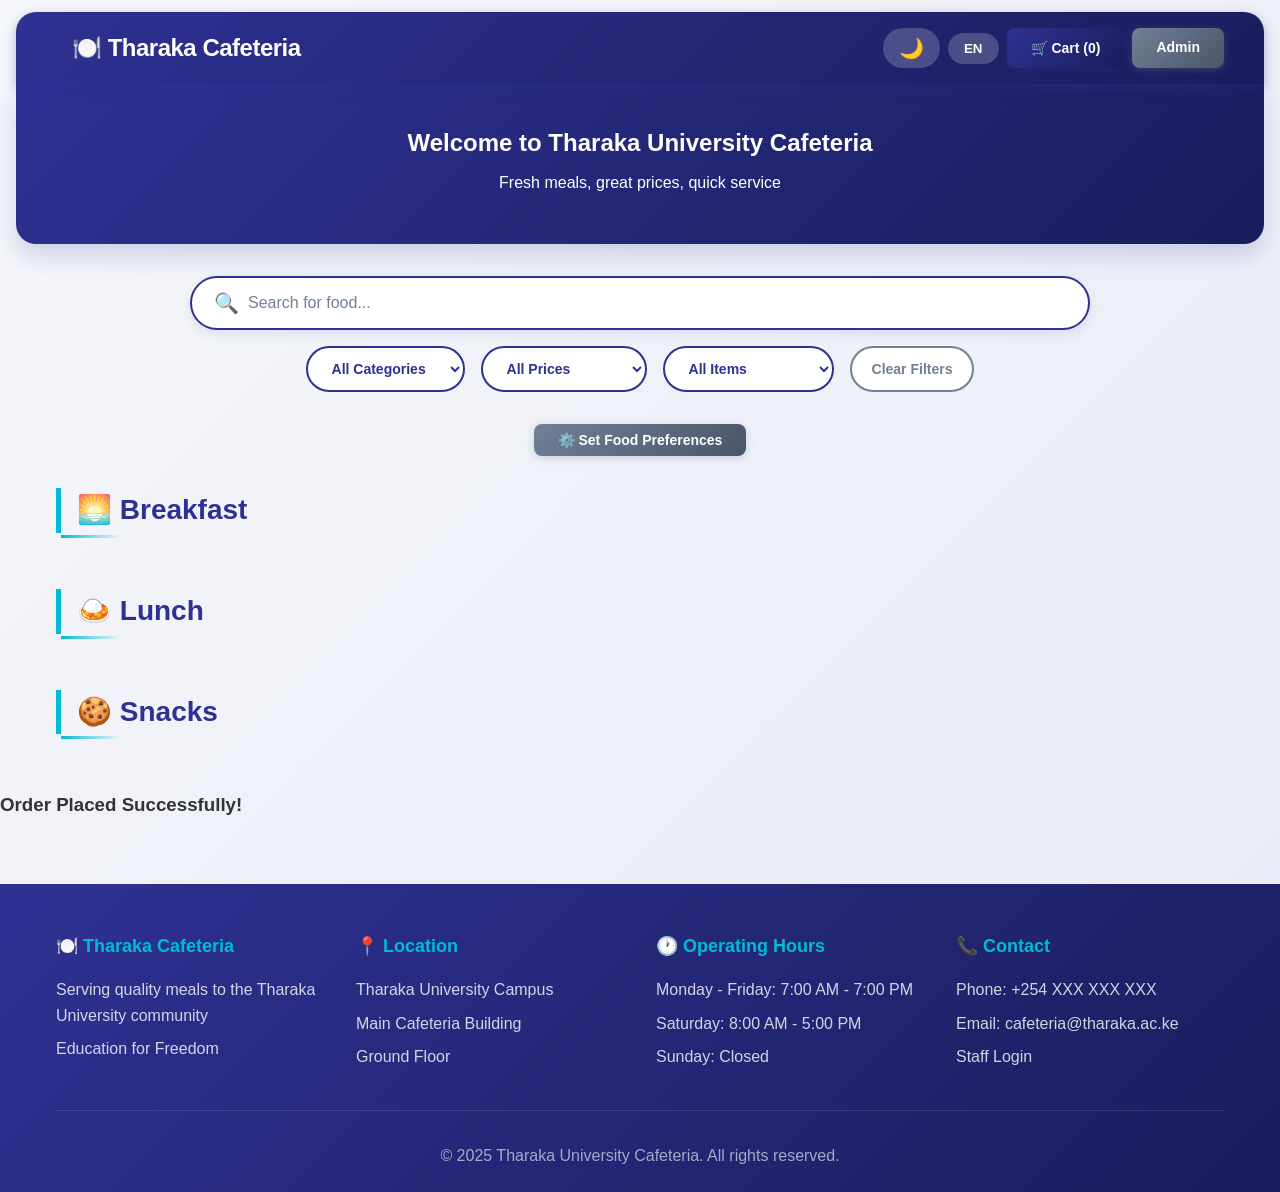
==== index.html @ 8dc45877 "Remove recommendation feature: UI, admin tab, server endpoints, modules and CSS" ====
<!DOCTYPE html>
<html lang="en">
<head>
    <meta charset="UTF-8">
    <meta name="viewport" content="width=device-width, initial-scale=1.0">
    <title>Tharaka University Cafeteria</title>
    <link rel="stylesheet" href="styles.css">
</head>
<body>
    <!-- Header -->
    <header class="header">
        <div class="container">
            <div class="header-logo">
                <!--svg role="img" aria-label="Tharaka Cafeteria logo" viewBox="0 0 64 64" xmlns="http://www.w3.org/2000/svg"-->
                    <title>Tharaka Cafeteria</title>
                    <g fill="none" stroke="currentColor" stroke-width="2.5" stroke-linecap="round" stroke-linejoin="round">
                        <circle cx="32" cy="32" r="14" opacity="0.95"></circle>
                        <path d="M24 20v16" />
                        <path d="M28 20v12" />
                        <path d="M40 22c0 6-4 10-10 10" />
                    </g>
                </svg>
                <h1>🍽️ Tharaka Cafeteria</h1>
            </div>
            <div class="header-actions">
                <div class="controls-group">
                    <button id="themeToggle" class="theme-toggle" title="Toggle Dark Mode">🌙</button>
                    <button id="langToggle" class="language-toggle">EN</button>
                </div>
                <button id="cartBtn" class="btn btn-primary">
                    <span data-en="🛒 Cart" data-sw="🛒 Kikapu">🛒 Cart</span> (<span id="cartCount">0</span>)
                </button>
                <a href="admin.html" class="btn btn-secondary" data-en="Admin" data-sw="Msimamizi">Admin</a>
            </div>
        </div>
    </header>

    <!-- Welcome Banner -->
    <section class="welcome">
        <div class="container">
            <h2 data-en="Welcome to Tharaka University Cafeteria" data-sw="Karibu Mkahawa wa Chuo Kikuu cha Tharaka">Welcome to Tharaka University Cafeteria</h2>
            <p data-en="Fresh meals, great prices, quick service" data-sw="Chakula safi, bei nzuri, huduma ya haraka">Fresh meals, great prices, quick service</p>
        </div>
    </section>

    <!-- Menu -->
    <main class="container">
        <!-- Search & Filter Bar -->
        <div style="margin: 2rem 0;">
            <div style="max-width: 900px; margin: 0 auto;">
                <!-- Search Input -->
                <div style="position: relative; margin-bottom: 1rem;">
                    <span style="position: absolute; left: 1.5rem; top: 50%; transform: translateY(-50%); font-size: 1.25rem; color: #2E3192; pointer-events: none;">🔍</span>
                    <input 
                        type="text" 
                        id="menuSearch" 
                        placeholder="Search for food..." 
                        data-en-placeholder="Search for food..." 
                        data-sw-placeholder="Tafuta chakula..."
                        style="width: 100%; padding: 1rem 1.5rem 1rem 3.5rem; border: 2px solid #2E3192; border-radius: 3rem; font-size: 1rem; transition: all 0.3s ease; box-shadow: 0 4px 12px rgba(46, 49, 146, 0.1);"
                    >
                </div>

                <!-- Filters -->
                <div style="display: flex; gap: 1rem; flex-wrap: wrap; justify-content: center;">
                    <!-- Category Filter -->
                    <select id="categoryFilter" style="padding: 0.75rem 1.25rem; border: 2px solid #2E3192; border-radius: 2rem; font-size: 0.875rem; font-weight: 600; cursor: pointer; background: white; color: #2E3192;">
                        <option value="all" data-en="All Categories" data-sw="Aina Zote">All Categories</option>
                        <option value="breakfast" data-en="Breakfast" data-sw="Kifungua Kinywa">Breakfast</option>
                        <option value="lunch" data-en="Lunch" data-sw="Chakula cha Mchana">Lunch</option>
                        <option value="snacks" data-en="Snacks" data-sw="Vitafunio">Snacks</option>
                    </select>

                    <!-- Price Filter -->
                    <select id="priceFilter" style="padding: 0.75rem 1.25rem; border: 2px solid #2E3192; border-radius: 2rem; font-size: 0.875rem; font-weight: 600; cursor: pointer; background: white; color: #2E3192;">
                        <option value="all" data-en="All Prices" data-sw="Bei Zote">All Prices</option>
                        <option value="0-50" data-en="Under KSh 50" data-sw="Chini ya KSh 50">Under KSh 50</option>
                        <option value="50-100" data-en="KSh 50-100" data-sw="KSh 50-100">KSh 50-100</option>
                        <option value="100-200" data-en="KSh 100-200" data-sw="KSh 100-200">KSh 100-200</option>
                        <option value="200+" data-en="Above KSh 200" data-sw="Zaidi ya KSh 200">Above KSh 200</option>
                    </select>

                    <!-- Availability Filter -->
                    <select id="availabilityFilter" class="filter-select" style="padding: 0.75rem 1.25rem; border: 2px solid #2E3192; border-radius: 2rem; font-size: 0.875rem; font-weight: 600; cursor: pointer; background: white; color: #2E3192;">
                        <option value="all" data-en="All Items" data-sw="Vyote">All Items</option>
                        <option value="available" data-en="In Stock" data-sw="Zinapatikana">In Stock</option>
                        <option value="low" data-en="Low Stock (<10)" data-sw="Pungufu (<10)">Low Stock (&lt;10)</option>
                    </select>

                    <!-- Clear Filters -->
                    <button id="clearFiltersBtn" style="padding: 0.75rem 1.25rem; border: 2px solid #718096; border-radius: 2rem; font-size: 0.875rem; font-weight: 600; cursor: pointer; background: white; color: #718096; transition: all 0.3s ease;">
                        <span data-en="Clear Filters" data-sw="Futa Chujio">Clear Filters</span>
                    </button>
                </div>

                <!-- Active Filters Display -->
                <div id="activeFilters" style="margin-top: 1rem; text-align: center; color: #718096; font-size: 0.875rem;"></div>
            </div>
        </div>

        <!-- Recommendations removed -->

        <!-- Preferences Button -->
        <div style="text-align: center; margin: 2rem 0;">
            <button id="preferencesBtn" class="btn btn-secondary">
                ⚙️ <span data-en="Set Food Preferences" data-sw="Weka Mapendeleo">Set Food Preferences</span>
            </button>
        </div>

        <section class="menu-section">
            <h2 data-en="🌅 Breakfast" data-sw="🌅 Kifungua Kinywa">🌅 Breakfast</h2>
            <div id="breakfastMenu" class="menu-grid"></div>
        </section>

        <section class="menu-section">
            <h2 data-en="🍛 Lunch" data-sw="🍛 Chakula cha Mchana">🍛 Lunch</h2>
            <div id="lunchMenu" class="menu-grid"></div>
        </section>

        <section class="menu-section">
            <h2 data-en="🍪 Snacks" data-sw="🍪 Vitafunio">🍪 Snacks</h2>
            <div id="snacksMenu" class="menu-grid"></div>
        </section>
    </main>

    <!-- Cart Modal -->
    <div id="cartModal" class="modal">
        <div class="modal-content">
            <div class="modal-header">
                <h3>Your Cart</h3>
                <button id="closeCartBtn" class="close">&times;</button>
            </div>
            <div id="cartItems" class="cart-items"></div>
            <div class="cart-footer">
                <div class="cart-total">
                    Total: <strong>KSh <span id="cartTotal">0</span></strong>
                </div>
                <button id="checkoutBtn" class="btn btn-primary btn-block">Proceed to Payment</button>
            </div>
        </div>
    </div>

    <!-- Payment Modal -->
    <div id="paymentModal" class="modal">
        <div class="modal-content">
            <div class="modal-header">
                <h3>Payment Options</h3>
                <button id="closePaymentBtn" class="close">&times;</button>
            </div>
            <div class="cart-items">
                <div id="paymentSummary" style="margin-bottom: 1rem; padding: 1rem; background: #F7FAFC; border-radius: 0.375rem;"></div>
                <div class="cart-total" style="margin-bottom: 1.5rem;">
                    Total: <strong>KSh <span id="paymentTotal">0</span></strong>
                </div>

                <!-- Payment Method Selection -->
                <div class="form-group">
                    <label>Select Payment Method</label>
                    <select id="paymentMethod" class="form-control" style="width: 100%; padding: 0.75rem; border: 1px solid #CBD5E0; border-radius: 0.375rem; font-size: 1rem;">
                        <option value="cash">Cash on Pickup</option>
                        <option value="mpesa">M-Pesa</option>
                    </select>
                </div>

                <!-- M-Pesa Phone Number (hidden by default) -->
                <div id="mpesaSection" class="form-group" style="display: none; margin-top: 1rem;">
                    <label>M-Pesa Phone Number</label>
                    <input type="tel" id="mpesaPhone" placeholder="0712345678" class="form-control" style="width: 100%; padding: 0.75rem; border: 1px solid #CBD5E0; border-radius: 0.375rem; font-size: 1rem;">
                    <p style="font-size: 0.875rem; color: #718096; margin-top: 0.5rem;">You will receive an M-Pesa prompt to complete payment</p>
                </div>
            </div>
            <div class="cart-footer">
                <button id="confirmPaymentBtn" class="btn btn-primary btn-block">Confirm Order</button>
            </div>
        </div>
    </div>

    <!-- Loading Overlay -->
    <div id="loadingOverlay" class="loading-overlay" style="display: none;">
        <div class="spinner"></div>
        <div class="loading-text">Loading menu...</div>
    </div>

    <!-- Success Modal -->
    <div id="successModal" class="success-modal">
        <div class="success-content">
            <div class="success-checkmark"></div>
            <h3>Order Placed Successfully!</h3>
            <p id="successMessage"></p>
        </div>
    </div>

    <!-- Toast Container for Notifications -->
    <div id="toastContainer" style="position: fixed; bottom: 1rem; right: 1rem; z-index: 1000; display: flex; flex-direction: column; gap: 0.5rem;"></div>

    <!-- Footer -->
    <footer class="footer">
        <div class="container">
            <div class="footer-content">
                <div class="footer-section">
                    <h4>🍽️ Tharaka Cafeteria</h4>
                    <p>Serving quality meals to the Tharaka University community</p>
                    <p>Education for Freedom</p>
                </div>
                <div class="footer-section">
                    <h4>📍 Location</h4>
                    <p>Tharaka University Campus</p>
                    <p>Main Cafeteria Building</p>
                    <p>Ground Floor</p>
                </div>
                <div class="footer-section">
                    <h4>🕐 Operating Hours</h4>
                    <p>Monday - Friday: 7:00 AM - 7:00 PM</p>
                    <p>Saturday: 8:00 AM - 5:00 PM</p>
                    <p>Sunday: Closed</p>
                </div>
                <div class="footer-section">
                    <h4>📞 Contact</h4>
                    <p>Phone: +254 XXX XXX XXX</p>
                    <p>Email: cafeteria@tharaka.ac.ke</p>
                    <p><a href="admin.html">Staff Login</a></p>
                </div>
            </div>
            <div class="footer-bottom">
                <p>&copy; 2025 Tharaka University Cafeteria. All rights reserved.</p>
            </div>
        </div>
    </footer>

    <!-- Preferences Modal -->
    <div id="preferencesModal" class="modal">
        <div class="modal-content">
            <div class="modal-header">
                <h3>Food Preferences</h3>
                <button id="closePreferencesBtn" class="close">&times;</button>
            </div>
            <div id="preferencesContent" class="cart-items">
                <!-- Preferences content will be dynamically inserted -->
            </div>
        </div>
    </div>

    <!-- Scripts -->
    <script src="modules/userProfile.js"></script>
    <script src="modules/menu.js"></script>
    <script src="modules/cart.js"></script>
    <script src="modules/payment.js"></script>
    <script>
        // Show notification toast
        function showNotification(message) {
            const toastContainer = document.getElementById('toastContainer');
            if (!toastContainer) return;
            
            const toast = document.createElement('div');
            toast.className = 'toast';
            toast.textContent = message;
            toast.style.cssText = 'background: #48BB78; color: white; padding: 1rem; border-radius: 0.5rem; margin-bottom: 0.5rem; animation: slideIn 0.3s ease; box-shadow: 0 4px 6px rgba(0,0,0,0.1);';
            toastContainer.appendChild(toast);
            
            setTimeout(() => {
                toast.style.animation = 'slideOut 0.3s ease';
                setTimeout(() => toast.remove(), 300);
            }, 3000);
        }

        // Initialize app
        let appData = { menu: {}, orders: [] };

        // Show/Hide loading
        function showLoading(message = 'Loading...') {
            const overlay = document.getElementById('loadingOverlay');
            const text = overlay.querySelector('.loading-text');
            text.textContent = message;
            overlay.style.display = 'flex';
        }

        function hideLoading() {
            document.getElementById('loadingOverlay').style.display = 'none';
        }

        // Show success animation
        function showSuccess(message) {
            const modal = document.getElementById('successModal');
            document.getElementById('successMessage').textContent = message;
            modal.style.display = 'flex';
            setTimeout(() => {
                modal.style.display = 'none';
            }, 3000);
        }

        // Load data from server
        async function loadData() {
            try {
                showLoading('Loading fresh menu...');
                // Add timestamp to prevent caching
                const response = await fetch('/api/data?t=' + Date.now(), {
                    cache: 'no-store'
                });
                appData = await response.json();
                MenuModule.render(appData.foodData);
                
                // Recommendations removed: no-op
                
                hideLoading();
            } catch (error) {
                console.error('Error loading data:', error);
                hideLoading();
                alert('Failed to load menu. Please refresh the page.');
            }
        }

        // Auto-refresh menu every 30 seconds to show updated inventory
        function startAutoRefresh() {
            setInterval(() => {
                loadData();
            }, 30000); // Refresh every 30 seconds
        }

        // Helper functions
        function closeCart() {
            document.getElementById('cartModal').style.display = 'none';
        }

        function closePayment() {
            document.getElementById('paymentModal').style.display = 'none';
        }

        // Apply All Filters
        window.applyFilters = function() {
            const searchTerm = document.getElementById('menuSearch').value.toLowerCase().trim();
            const categoryFilter = document.getElementById('categoryFilter').value;
            const priceFilter = document.getElementById('priceFilter').value;
            const availabilityFilter = document.getElementById('availabilityFilter').value;

            let filteredData = {};

            for (let category in appData.foodData) {
                if (categoryFilter !== 'all' && category !== categoryFilter) continue;

                filteredData[category] = appData.foodData[category].filter(item => {
                    if (searchTerm && !item.name.toLowerCase().includes(searchTerm)) return false;

                    if (priceFilter !== 'all') {
                        if (priceFilter === '0-50' && item.price > 50) return false;
                        if (priceFilter === '50-100' && (item.price < 50 || item.price > 100)) return false;
                        if (priceFilter === '100-200' && (item.price < 100 || item.price > 200)) return false;
                        if (priceFilter === '200+' && item.price < 200) return false;
                    }

                    if (availabilityFilter === 'available' && item.available === 0) return false;
                    if (availabilityFilter === 'low' && item.available >= 10) return false;

                    return true;
                });
            }

            MenuModule.render(filteredData);
            updateActiveFiltersDisplay();
        };

        // Clear All Filters
        window.clearFilters = function() {
            document.getElementById('menuSearch').value = '';
            document.getElementById('categoryFilter').value = 'all';
            document.getElementById('priceFilter').value = 'all';
            document.getElementById('availabilityFilter').value = 'all';
            MenuModule.render(appData.foodData);
            updateActiveFiltersDisplay();
        };

        // Update Active Filters Display
        function updateActiveFiltersDisplay() {
            const search = document.getElementById('menuSearch').value;
            const category = document.getElementById('categoryFilter').value;
            const price = document.getElementById('priceFilter').value;
            const availability = document.getElementById('availabilityFilter').value;

            const activeFilters = [];
            if (search) activeFilters.push(`Search: "${search}"`);
            if (category !== 'all') activeFilters.push(`Category: ${category}`);
            if (price !== 'all') activeFilters.push(`Price: ${price}`);
            if (availability !== 'all') activeFilters.push(`Stock: ${availability}`);

            const display = document.getElementById('activeFilters');
            if (activeFilters.length > 0) {
                display.textContent = '🔍 Active filters: ' + activeFilters.join(' | ');
            } else {
                display.textContent = '';
            }
        }

        // Initialize
        document.addEventListener('DOMContentLoaded', () => {
            loadData();
            CartModule.init();
            startAutoRefresh();


            // Cart button
            document.getElementById('cartBtn').addEventListener('click', () => {
                CartModule.show();
            });

            // Close cart button
            document.getElementById('closeCartBtn').addEventListener('click', closeCart);

            // Close payment button
            document.getElementById('closePaymentBtn').addEventListener('click', closePayment);

            // Close preferences button
            document.getElementById('closePreferencesBtn').addEventListener('click', () => {
                closePreferences();
            });


                // Preferences modal helpers (simple show/hide)
                function showPreferences() {
                    const modal = document.getElementById('preferencesModal');
                    if (modal) modal.style.display = 'flex';
                }

                function closePreferences() {
                    const modal = document.getElementById('preferencesModal');
                    if (modal) modal.style.display = 'none';
                }
            // Preferences button
            document.getElementById('preferencesBtn').addEventListener('click', () => {
                showPreferences();
            });

            // Filter controls
            document.getElementById('menuSearch').addEventListener('input', applyFilters);
            document.getElementById('categoryFilter').addEventListener('change', applyFilters);
            document.getElementById('priceFilter').addEventListener('change', applyFilters);
            document.getElementById('availabilityFilter').addEventListener('change', applyFilters);
            document.getElementById('clearFiltersBtn').addEventListener('click', clearFilters);

            // Checkout - Show payment modal
            document.getElementById('checkoutBtn').addEventListener('click', () => {
                console.log('Checkout button clicked');
                const cart = CartModule.getItems();
                console.log('Cart items:', cart);
                if (cart.length === 0) {
                    alert('Your cart is empty!');
                    return;
                }

                console.log('Showing payment modal with total:', CartModule.getTotal());
                PaymentModule.showPaymentModal(cart, CartModule.getTotal());
                closeCart();
            });

            // Payment method change
            document.getElementById('paymentMethod').addEventListener('change', (e) => {
                const mpesaSection = document.getElementById('mpesaSection');
                if (e.target.value === 'mpesa') {
                    mpesaSection.style.display = 'block';
                } else {
                    mpesaSection.style.display = 'none';
                }
            });

            // Confirm payment and place order
            document.getElementById('confirmPaymentBtn').addEventListener('click', async () => {
                const cart = CartModule.getItems();
                const total = CartModule.getTotal();
                const method = document.getElementById('paymentMethod').value;
                const mpesaPhone = method === 'mpesa' ? document.getElementById('mpesaPhone').value : null;

                // Validate M-Pesa phone if selected
                if (method === 'mpesa' && (!mpesaPhone || mpesaPhone.trim() === '')) {
                    alert('Please enter your M-Pesa phone number');
                    return;
                }

                try {
                    showLoading('Processing your order...');
                    const result = await PaymentModule.processPayment(method, cart, total, mpesaPhone);
                    hideLoading();
                    
                    if (result.success) {
                        showSuccess(`Order #${result.order.orderNumber} placed successfully! Total: KSh ${result.order.total}`);
                        CartModule.clear();
                        closePayment();
                        setTimeout(() => loadData(), 1000);
                    } else {
                        if (result.error === 'Insufficient inventory') {
                            alert(`❌ Order Failed - Insufficient Inventory\n\n${result.details}\n\nPlease refresh the menu and adjust your order.`);
                            loadData();
                        } else {
                            alert('Error placing order: ' + (result.error || 'Unknown error'));
                        }
                    }
                } catch (error) {
                    hideLoading();
                    alert('Error placing order: ' + error.message);
                }
            });

            // Theme Toggle
            const themeToggle = document.getElementById('themeToggle');
            const currentTheme = localStorage.getItem('theme') || 'light';
            document.documentElement.setAttribute('data-theme', currentTheme);
            themeToggle.textContent = currentTheme === 'dark' ? '☀️' : '🌙';

            themeToggle.addEventListener('click', () => {
                const theme = document.documentElement.getAttribute('data-theme');
                const newTheme = theme === 'dark' ? 'light' : 'dark';
                document.documentElement.setAttribute('data-theme', newTheme);
                localStorage.setItem('theme', newTheme);
                themeToggle.textContent = newTheme === 'dark' ? '☀️' : '🌙';
            });

            // Language Toggle
            const langToggle = document.getElementById('langToggle');
            let currentLang = localStorage.getItem('language') || 'en';
            
            function switchLanguage(lang) {
                currentLang = lang;
                localStorage.setItem('language', lang);
                langToggle.textContent = lang === 'en' ? 'EN' : 'SW';
                
                document.querySelectorAll('[data-en][data-sw]').forEach(el => {
                    const text = el.getAttribute('data-' + lang);
                    if (text) {
                        if (el.tagName === 'INPUT' || el.tagName === 'BUTTON') {
                            if (el.hasAttribute('placeholder')) {
                                el.placeholder = text;
                            } else {
                                el.innerHTML = text;
                            }
                        } else {
                            el.textContent = text;
                        }
                    }
                });
            }

            langToggle.addEventListener('click', () => {
                switchLanguage(currentLang === 'en' ? 'sw' : 'en');
            });

            switchLanguage(currentLang);

            // Keyboard Shortcuts
            document.addEventListener('keydown', (e) => {
                if (e.target.tagName === 'INPUT' || e.target.tagName === 'TEXTAREA') return;
                
                if (e.key.toLowerCase() === 'c') {
                    CartModule.show();
                } else if (e.key.toLowerCase() === 'r') {
                    loadData();
                } else if (e.key === 'Escape') {
                    closeCart();
                    closePayment();
                } else if (e.key.toLowerCase() === 'd') {
                    themeToggle.click();
                } else if (e.key.toLowerCase() === 'l') {
                    langToggle.click();
                }
            });
        });    </script>
</body>
</html>
---- styles.css ----
/* MODERN INTERACTIVE STYLES */

* {
    margin: 0;
    padding: 0;
    box-sizing: border-box;
}

body {
    font-family: -apple-system, BlinkMacSystemFont, 'Segoe UI', 'Roboto', sans-serif;
    background: linear-gradient(135deg, #f5f7fa 0%, #e8eaf6 100%);
    color: #333;
    line-height: 1.6;
    min-height: 100vh;
}

/* Smooth scrolling */
html {
    scroll-behavior: smooth;
}

.container {
    max-width: 1200px;
    margin: 0 auto;
    padding: 0 1rem;
}

/* Header */
.header {
    background: linear-gradient(135deg, #2E3192 0%, #1a1d5c 100%);
    color: white;
    padding: 1rem 0;
    margin: 0.75rem 1rem 0;
    border-radius: 1.25rem 1.25rem 0 0;
    overflow: hidden;
    box-shadow: 0 4px 12px rgba(46, 49, 146, 0.35);
    position: sticky;
    top: 0;
    z-index: 1000;
    backdrop-filter: blur(10px);
    animation: slideDown 0.5s ease;
}

@keyframes slideDown {
    from {
        transform: translateY(-100%);
        opacity: 0;
    }
    to {
        transform: translateY(0);
        opacity: 1;
    }
}

@keyframes slideIn {
    from {
        transform: translateX(400px);
        opacity: 0;
    }
    to {
        transform: translateX(0);
        opacity: 1;
    }
}

@keyframes slideOut {
    from {
        transform: translateX(0);
        opacity: 1;
    }
    to {
        transform: translateX(400px);
        opacity: 0;
    }
}

.header .container {
    display: flex;
    justify-content: space-between;
    align-items: center;
    gap: 1rem;
}

.header-logo {
    display: flex;
    align-items: center;
    gap: 1rem;
    animation: fadeIn 0.8s ease;
}

.header-logo img {
    height: 48px;
    width: auto;
    transition: transform 0.18s ease, box-shadow 0.18s ease;
    border-radius: 8px;
    padding: 4px;
    background: rgba(255,255,255,0.06);
    box-shadow: 0 2px 6px rgba(0,0,0,0.12);
}

.header-logo img:hover {
    transform: scale(1.03);
    box-shadow: 0 6px 18px rgba(0,0,0,0.18);
}

/* SVG logo styling so inline SVGs match the image styling */
.header-logo svg {
    height: 48px;
    width: auto;
    display: block;
    transition: transform 0.18s ease, filter 0.18s ease;
    border-radius: 8px;
    padding: 4px;
    background: rgba(255,255,255,0.03);
}

.header-logo svg:hover {
    transform: scale(1.03);
}

.header h1 {
    font-size: 1.5rem;
    font-weight: 700;
    letter-spacing: -0.5px;
}

@keyframes fadeIn {
    from {
        opacity: 0;
    }
    to {
        opacity: 1;
    }
}

.header-actions {
    display: flex;
    gap: 0.5rem;
}

/* Welcome */
.welcome {
    background: linear-gradient(135deg, #2E3192 0%, #1a1d5c 100%);
    color: white;
    margin: 0 1rem 1rem;
    padding: 2.5rem 0 3rem;
    text-align: center;
    position: relative;
    overflow: hidden;
    border-radius: 0 0 1.25rem 1.25rem;
    box-shadow: 0 12px 24px rgba(46, 49, 146, 0.18);
}

.welcome::before {
    content: '';
    position: absolute;
    top: 0;
    left: 0;
    right: 0;
    bottom: 0;
    background: url('assets/images/logo.png.jpg') center/contain no-repeat;
    opacity: 0.02;
    pointer-events: none;
}

.welcome h2 {
    margin-bottom: 0.5rem;
    position: relative;
    z-index: 1;
}

.welcome p {
    position: relative;
    z-index: 1;
}

/* Buttons */
.btn {
    padding: 0.5rem 1.5rem;
    border: none;
    border-radius: 0.5rem;
    cursor: pointer;
    font-size: 0.875rem;
    font-weight: 600;
    transition: all 0.3s cubic-bezier(0.4, 0, 0.2, 1);
    text-decoration: none;
    display: inline-block;
    position: relative;
    overflow: hidden;
}

.btn::before {
    content: '';
    position: absolute;
    top: 50%;
    left: 50%;
    width: 0;
    height: 0;
    border-radius: 50%;
    background: rgba(255, 255, 255, 0.3);
    transform: translate(-50%, -50%);
    transition: width 0.6s, height 0.6s;
}

.btn:active::before {
    width: 300px;
    height: 300px;
}

.btn-primary {
    background: linear-gradient(135deg, #2E3192 0%, #1a1d5c 100%);
    color: white;
    box-shadow: 0 2px 8px rgba(46, 49, 146, 0.3);
}

.btn-primary:hover {
    background: linear-gradient(135deg, #1a1d5c 0%, #0d0e2e 100%);
    transform: translateY(-2px);
    box-shadow: 0 6px 16px rgba(46, 49, 146, 0.4);
}

.btn-primary:active {
    transform: translateY(0);
}

.btn-secondary {
    background: linear-gradient(135deg, #718096 0%, #4A5568 100%);
    color: white;
    box-shadow: 0 2px 8px rgba(113, 128, 150, 0.3);
}

.btn-secondary:hover {
    background: linear-gradient(135deg, #4A5568 0%, #2D3748 100%);
    transform: translateY(-2px);
    box-shadow: 0 6px 16px rgba(113, 128, 150, 0.4);
}

.btn-sm {
    padding: 0.375rem 0.75rem;
    font-size: 0.8125rem;
}

.btn-block {
    width: 100%;
}

.btn-icon {
    width: 28px;
    height: 28px;
    padding: 0;
    border: none;
    background: #2E3192;
    color: white;
    border-radius: 0.25rem;
    cursor: pointer;
    font-size: 1rem;
}

.btn-icon:hover {
    background: #1a1d5c;
}

/* Menu */
.menu-section {
    margin: 2rem 0;
    animation: fadeInUp 0.6s ease;
}

@keyframes fadeInUp {
    from {
        opacity: 0;
        transform: translateY(30px);
    }
    to {
        opacity: 1;
        transform: translateY(0);
    }
}

.menu-section h2 {
    margin-bottom: 1.5rem;
    color: #2E3192;
    border-left: 5px solid #00BCD4;
    padding-left: 1rem;
    font-size: 1.75rem;
    font-weight: 700;
    position: relative;
}

.menu-section h2::after {
    content: '';
    position: absolute;
    bottom: -5px;
    left: 0;
    width: 60px;
    height: 3px;
    background: linear-gradient(90deg, #00BCD4, transparent);
}

.menu-grid {
    display: grid;
    grid-template-columns: repeat(auto-fill, minmax(280px, 1fr));
    gap: 1.5rem;
}

.menu-item {
    background: white;
    padding: 2rem;
    border-radius: 1rem;
    box-shadow: 0 4px 12px rgba(0,0,0,0.08);
    text-align: center;
    transition: all 0.4s cubic-bezier(0.4, 0, 0.2, 1);
    position: relative;
    overflow: hidden;
}

.menu-item::before {
    content: '';
    position: absolute;
    top: 0;
    left: 0;
    right: 0;
    height: 4px;
    background: linear-gradient(90deg, #2E3192, #00BCD4);
    transform: scaleX(0);
    transition: transform 0.4s ease;
}

.menu-item:hover::before {
    transform: scaleX(1);
}

.menu-item:hover {
    transform: translateY(-8px);
    box-shadow: 0 12px 24px rgba(46, 49, 146, 0.15);
}

.menu-item h3 {
    margin-bottom: 0.75rem;
    color: #2D3748;
    font-size: 1.25rem;
    font-weight: 700;
}

.price {
    font-size: 1.5rem;
    font-weight: 800;
    background: linear-gradient(135deg, #2E3192, #00BCD4);
    -webkit-background-clip: text;
    -webkit-text-fill-color: transparent;
    background-clip: text;
    margin: 0.75rem 0;
}

.stock {
    color: #718096;
    font-size: 0.875rem;
    margin-bottom: 1.25rem;
    font-weight: 500;
}

.no-items {
    text-align: center;
    color: #718096;
    padding: 2rem;
}

/* Modal */
.modal {
    display: none;
    position: fixed;
    top: 0;
    left: 0;
    width: 100%;
    height: 100%;
    background: rgba(0,0,0,0.6);
    backdrop-filter: blur(4px);
    align-items: center;
    justify-content: center;
    z-index: 2000;
    animation: fadeIn 0.3s ease;
}

.modal-content {
    background: white;
    border-radius: 1rem;
    width: 90%;
    max-width: 550px;
    max-height: 85vh;
    display: flex;
    flex-direction: column;
    box-shadow: 0 20px 60px rgba(0,0,0,0.3);
    animation: slideUp 0.4s cubic-bezier(0.4, 0, 0.2, 1);
}

@keyframes slideUp {
    from {
        opacity: 0;
        transform: translateY(50px) scale(0.9);
    }
    to {
        opacity: 1;
        transform: translateY(0) scale(1);
    }
}

.modal-header {
    display: flex;
    justify-content: space-between;
    align-items: center;
    padding: 1rem;
    border-bottom: 1px solid #e2e8f0;
}

.modal-header h3 {
    margin: 0;
}

.close {
    background: none;
    border: none;
    font-size: 1.5rem;
    cursor: pointer;
    color: #718096;
}

.close:hover {
    color: #333;
}

/* Cart */
.cart-items {
    padding: 1.5rem;
    overflow-y: auto;
    flex: 1;
}

.cart-item {
    display: flex;
    justify-content: space-between;
    align-items: center;
    padding: 1.25rem;
    background: linear-gradient(135deg, #f7fafc 0%, #edf2f7 100%);
    border-radius: 0.75rem;
    margin-bottom: 0.75rem;
    border-left: 4px solid #2E3192;
    transition: all 0.3s ease;
    animation: slideInRight 0.4s ease;
}

@keyframes slideInRight {
    from {
        opacity: 0;
        transform: translateX(-20px);
    }
    to {
        opacity: 1;
        transform: translateX(0);
    }
}

.cart-item:hover {
    transform: translateX(5px);
    box-shadow: 0 4px 12px rgba(46, 49, 146, 0.1);
}

.cart-item-info strong {
    display: block;
    margin-bottom: 0.25rem;
}

.cart-item-info p {
    color: #718096;
    font-size: 0.875rem;
}

.cart-item-actions {
    display: flex;
    gap: 0.5rem;
    align-items: center;
}

.empty-cart {
    text-align: center;
    color: #718096;
    padding: 2rem;
}

.cart-footer {
    padding: 1rem;
    border-top: 1px solid #e2e8f0;
}

.cart-total {
    font-size: 1.25rem;
    margin-bottom: 1rem;
    text-align: right;
}

/* Notification */
.notification {
    position: fixed;
    bottom: 2rem;
    right: 2rem;
    background: linear-gradient(135deg, #2E3192 0%, #1a1d5c 100%);
    color: white;
    padding: 1rem 2rem;
    border-radius: 0.75rem;
    box-shadow: 0 8px 24px rgba(46, 49, 146, 0.4);
    animation: slideInBounce 0.6s cubic-bezier(0.68, -0.55, 0.265, 1.55);
    z-index: 3000;
    font-weight: 600;
    border-left: 4px solid #00BCD4;
}

@keyframes slideInBounce {
    0% {
        transform: translateX(400px) scale(0.7);
        opacity: 0;
    }
    50% {
        transform: translateX(-20px) scale(1.05);
    }
    100% {
        transform: translateX(0) scale(1);
        opacity: 1;
    }
}

/* Responsive */
@media (max-width: 768px) {
    .header .container {
        flex-direction: column;
        gap: 1rem;
    }

    .menu-grid {
        grid-template-columns: 1fr;
    }

    .cart-item {
        flex-direction: column;
        gap: 1rem;
    }
}

/* ===== EMPTY STATES ===== */
.empty-state {
    text-align: center;
    padding: 4rem 2rem;
    animation: fadeIn 0.5s ease;
}

.no-items {
    text-align: center;
    color: #718096;
    padding: 2rem;
    font-size: 0.95rem;
}

.empty-state-icon {
    font-size: 4rem;
    margin-bottom: 1rem;
    opacity: 0.5;
}

.empty-state h3 {
    color: #2D3748;
    font-size: 1.5rem;
    margin-bottom: 0.5rem;
}

.empty-state p {
    color: #718096;
    font-size: 1rem;
}

/* ===== FOOTER ===== */
.footer {
    background: linear-gradient(135deg, #2E3192 0%, #1a1d5c 100%);
    color: white;
    padding: 3rem 0 1.5rem;
    margin-top: 4rem;
}

.footer-content {
    display: grid;
    grid-template-columns: repeat(auto-fit, minmax(250px, 1fr));
    gap: 2rem;
    margin-bottom: 2rem;
}

.footer-section h4 {
    font-size: 1.125rem;
    margin-bottom: 1rem;
    color: #00BCD4;
}

.footer-section p,
.footer-section a {
    color: rgba(255, 255, 255, 0.8);
    text-decoration: none;
    display: block;
    margin-bottom: 0.5rem;
    transition: color 0.3s ease;
}

.footer-section a:hover {
    color: #00BCD4;
}

.footer-bottom {
    text-align: center;
    padding-top: 2rem;
    border-top: 1px solid rgba(255, 255, 255, 0.1);
    color: rgba(255, 255, 255, 0.6);
}

/* ===== STATUS BADGES ===== */
.status-badge {
    display: inline-block;
    padding: 0.5rem 1rem;
    border-radius: 2rem;
    font-weight: 700;
    font-size: 0.875rem;
    text-transform: uppercase;
    letter-spacing: 0.5px;
    animation: badgePulse 2s ease-in-out infinite;
}

.status-badge.paid {
    background: linear-gradient(135deg, #48BB78, #38A169);
    color: white;
    box-shadow: 0 4px 12px rgba(72, 187, 120, 0.4);
}

.status-badge.pending {
    background: linear-gradient(135deg, #F59E0B, #D97706);
    color: white;
    box-shadow: 0 4px 12px rgba(245, 158, 11, 0.4);
}

@keyframes badgePulse {
    0%, 100% {
        transform: scale(1);
    }
    50% {
        transform: scale(1.05);
    }
}

/* ===== KEYBOARD SHORTCUT HINT ===== */
.keyboard-hint {
    position: fixed;
    bottom: 1rem;
    left: 1rem;
    background: rgba(46, 49, 146, 0.95);
    color: white;
    padding: 0.75rem 1.25rem;
    border-radius: 0.5rem;
    font-size: 0.875rem;
    backdrop-filter: blur(10px);
    box-shadow: 0 4px 12px rgba(0, 0, 0, 0.2);
    animation: slideInLeft 0.5s ease;
    z-index: 1000;
}

@keyframes slideInLeft {
    from {
        transform: translateX(-100%);
        opacity: 0;
    }
    to {
        transform: translateX(0);
        opacity: 1;
    }
}

.keyboard-hint kbd {
    background: rgba(255, 255, 255, 0.2);
    padding: 0.25rem 0.5rem;
    border-radius: 0.25rem;
    font-family: monospace;
    margin: 0 0.25rem;
}

/* ===== PRINT STYLES ===== */
@media print {
    body * {
        visibility: hidden;
    }
    .print-area, .print-area * {
        visibility: visible;
    }
    .print-area {
        position: absolute;
        left: 0;
        top: 0;
        width: 100%;
    }
}

.print-btn {
    background: linear-gradient(135deg, #718096, #4A5568);
    color: white;
    border: none;
    padding: 0.5rem 1rem;
    border-radius: 0.5rem;
    cursor: pointer;
    font-weight: 600;
    transition: all 0.3s ease;
}

.print-btn:hover {
    transform: translateY(-2px);
    box-shadow: 0 4px 12px rgba(113, 128, 150, 0.4);
}

/* ===== DARK MODE ===== */
:root {
    --bg-primary: #f5f7fa;
    --bg-secondary: #ffffff;
    --text-primary: #2D3748;
    --text-secondary: #718096;
    --border-color: #E2E8F0;
    --shadow: rgba(0, 0, 0, 0.1);
}

[data-theme="dark"] {
    --bg-primary: #1a202c;
    --bg-secondary: #2D3748;
    --text-primary: #F7FAFC;
    --text-secondary: #CBD5E0;
    --border-color: #4A5568;
    --shadow: rgba(0, 0, 0, 0.3);
}

[data-theme="dark"] body {
    background: linear-gradient(135deg, #1a202c 0%, #2D3748 100%);
    color: var(--text-primary);
}

[data-theme="dark"] .menu-item,
[data-theme="dark"] .modal-content,
[data-theme="dark"] .admin-item,
[data-theme="dark"] .order-card,
[data-theme="dark"] .stat-card,
[data-theme="dark"] .add-form,
[data-theme="dark"] .login-box {
    background: var(--bg-secondary);
    color: var(--text-primary);
}

[data-theme="dark"] .cart-item {
    background: linear-gradient(135deg, #2D3748 0%, #4A5568 100%);
}

[data-theme="dark"] input,
[data-theme="dark"] select,
[data-theme="dark"] textarea {
    background: #1a202c;
    color: var(--text-primary);
    border-color: var(--border-color);
}

[data-theme="dark"] .admin-nav {
    background: var(--bg-secondary);
}

[data-theme="dark"] .nav-btn:hover {
    background: #1a202c;
}

[data-theme="dark"] .dashboard {
    background: linear-gradient(135deg, #1a202c 0%, #2D3748 100%);
}

/* Theme Toggle Button */
.theme-toggle {
    background: rgba(255, 255, 255, 0.2);
    border: none;
    padding: 0.5rem 1rem;
    border-radius: 2rem;
    cursor: pointer;
    font-size: 1.25rem;
    transition: all 0.3s ease;
    backdrop-filter: blur(10px);
}

.theme-toggle:hover {
    background: rgba(255, 255, 255, 0.3);
    transform: scale(1.1);
}

/* Language Toggle */
.language-toggle {
    background: rgba(255, 255, 255, 0.2);
    border: none;
    padding: 0.5rem 1rem;
    border-radius: 2rem;
    cursor: pointer;
    font-weight: 600;
    color: white;
    transition: all 0.3s ease;
    backdrop-filter: blur(10px);
}

.language-toggle:hover {
    background: rgba(255, 255, 255, 0.3);
    transform: scale(1.05);
}

.controls-group {
    display: flex;
    gap: 0.5rem;
    align-items: center;
}

/* ===== SEARCH BAR ===== */
#menuSearch {
    outline: none;
}

#menuSearch:focus {
    border-color: #00BCD4;
    box-shadow: 0 6px 20px rgba(46, 49, 146, 0.2);
    transform: translateY(-2px);
}

#menuSearch::placeholder {
    color: #718096;
}

[data-theme="dark"] #menuSearch {
    background: var(--bg-secondary);
    color: var(--text-primary);
    border-color: #00BCD4;
}

[data-theme="dark"] #menuSearch::placeholder {
    color: var(--text-secondary);
}

/* Search icon animation */
#menuSearch:focus::before {
    content: '🔍';
    position: absolute;
    left: 1rem;
}

/* ===== CHARTS & GRAPHS ===== */
.chart-container {
    background: white;
    padding: 2rem;
    border-radius: 1rem;
    box-shadow: 0 4px 12px rgba(0,0,0,0.08);
    margin-bottom: 2rem;
}

[data-theme="dark"] .chart-container {
    background: var(--bg-secondary);
}

.chart-title {
    font-size: 1.25rem;
    font-weight: 700;
    color: #2E3192;
    margin-bottom: 1.5rem;
}

[data-theme="dark"] .chart-title {
    color: #00BCD4;
}

/* Progress Bar Chart */
.progress-chart {
    margin-bottom: 1.5rem;
}

.progress-item {
    margin-bottom: 1.5rem;
}

.progress-label {
    display: flex;
    justify-content: space-between;
    margin-bottom: 0.5rem;
    font-size: 0.875rem;
    color: #4A5568;
}

[data-theme="dark"] .progress-label {
    color: var(--text-secondary);
}

.progress-bar-bg {
    width: 100%;
    height: 24px;
    background: #E2E8F0;
    border-radius: 1rem;
    overflow: hidden;
    position: relative;
}

[data-theme="dark"] .progress-bar-bg {
    background: #1a202c;
}

.progress-bar-fill {
    height: 100%;
    background: linear-gradient(90deg, #2E3192, #00BCD4);
    border-radius: 1rem;
    transition: width 1s ease;
    display: flex;
    align-items: center;
    justify-content: flex-end;
    padding-right: 0.75rem;
    color: white;
    font-weight: 700;
    font-size: 0.75rem;
    animation: fillBar 1.5s ease;
}

@keyframes fillBar {
    from {
        width: 0 !important;
    }
}

/* Donut Chart */
.donut-chart {
    display: flex;
    align-items: center;
    gap: 2rem;
    flex-wrap: wrap;
}

.donut {
    width: 200px;
    height: 200px;
    border-radius: 50%;
    background: conic-gradient(
        #2E3192 0deg,
        #2E3192 var(--paid-deg),
        #F59E0B var(--paid-deg),
        #F59E0B 360deg
    );
    position: relative;
    display: flex;
    align-items: center;
    justify-content: center;
    animation: rotateDonut 1.5s ease;
}

@keyframes rotateDonut {
    from {
        transform: rotate(0deg);
    }
    to {
        transform: rotate(360deg);
    }
}

.donut::before {
    content: '';
    width: 140px;
    height: 140px;
    border-radius: 50%;
    background: white;
    position: absolute;
}

[data-theme="dark"] .donut::before {
    background: var(--bg-secondary);
}

.donut-center {
    position: relative;
    z-index: 1;
    text-align: center;
}

.donut-value {
    font-size: 2.5rem;
    font-weight: 800;
    color: #2E3192;
}

[data-theme="dark"] .donut-value {
    color: #00BCD4;
}

.donut-label {
    font-size: 0.875rem;
    color: #718096;
}

.donut-legend {
    flex: 1;
    min-width: 200px;
}

.legend-item {
    display: flex;
    align-items: center;
    gap: 1rem;
    margin-bottom: 1rem;
    padding: 0.75rem;
    background: #F7FAFC;
    border-radius: 0.5rem;
}

[data-theme="dark"] .legend-item {
    background: #1a202c;
}

.legend-color {
    width: 20px;
    height: 20px;
    border-radius: 0.25rem;
}

.legend-text {
    flex: 1;
}

.legend-name {
    font-weight: 600;
    color: #2D3748;
}

[data-theme="dark"] .legend-name {
    color: var(--text-primary);
}

.legend-value {
    font-size: 0.875rem;
    color: #718096;
}

/* Bar Chart */
.bar-chart {
    display: flex;
    align-items: flex-end;
    gap: 1rem;
    height: 250px;
    padding: 1rem 0;
}

.bar-item {
    flex: 1;
    display: flex;
    flex-direction: column;
    align-items: center;
    gap: 0.5rem;
}

.bar {
    width: 100%;
    background: linear-gradient(180deg, #2E3192, #00BCD4);
    border-radius: 0.5rem 0.5rem 0 0;
    position: relative;
    transition: all 0.3s ease;
    animation: growBar 1s ease;
}

@keyframes growBar {
    from {
        height: 0 !important;
    }
}

.bar:hover {
    transform: translateY(-5px);
    box-shadow: 0 8px 16px rgba(46, 49, 146, 0.3);
}

.bar-value {
    position: absolute;
    top: -1.5rem;
    left: 50%;
    transform: translateX(-50%);
    font-weight: 700;
    color: #2E3192;
    font-size: 0.875rem;
}

[data-theme="dark"] .bar-value {
    color: #00BCD4;
}

.bar-label {
    font-size: 0.875rem;
    color: #4A5568;
    text-align: center;
    font-weight: 600;
}

[data-theme="dark"] .bar-label {
    color: var(--text-secondary);
}

/* Recommendations removed */

/* Preferences Modal Styles */
.pref-section {
    margin: 1.5rem 0;
}

.pref-section h4 {
    color: #2D3748;
    font-size: 1.125rem;
    margin-bottom: 1rem;
}

.pref-options {
    display: flex;
    flex-direction: column;
    gap: 0.75rem;
}

.pref-checkbox {
    display: flex;
    align-items: center;
    padding: 0.75rem;
    background: #F7FAFC;
    border-radius: 0.5rem;
    cursor: pointer;
    transition: all 0.2s ease;
}

.pref-checkbox:hover {
    background: #EDF2F7;
}

.pref-checkbox input[type="checkbox"] {
    width: 20px;
    height: 20px;
    margin-right: 0.75rem;
    cursor: pointer;
}

.pref-checkbox span {
    font-size: 1rem;
    color: #2D3748;
}

.price-range {
    display: flex;
    gap: 1rem;
    flex-wrap: wrap;
}

.price-range label {
    flex: 1;
    min-width: 150px;
}

.price-range input[type="number"] {
    width: 100%;
    padding: 0.5rem;
    border: 1px solid #CBD5E0;
    border-radius: 0.375rem;
    font-size: 1rem;
    margin-top: 0.5rem;
}

.pref-actions {
    display: flex;
    gap: 1rem;
    margin-top: 2rem;
}

.pref-actions .btn {
    flex: 1;
}

/* Recommendation dark-mode styles removed */

body.dark-mode .pref-checkbox:hover {
    background: #2D3748;
}

body.dark-mode .pref-checkbox span {
    color: #E2E8F0;
}

body.dark-mode .price-range input[type="number"] {
    background: #4A5568;
    border-color: #2D3748;
    color: #E2E8F0;
}

/* Modern Micro-interactions and Animations */
@keyframes fadeIn {
    from { opacity: 0; transform: translateY(20px); }
    to { opacity: 1; transform: translateY(0); }
}

@keyframes slideUp {
    from { opacity: 0; transform: translateY(50px) scale(0.9); }
    to { opacity: 1; transform: translateY(0) scale(1); }
}

@keyframes slideDown {
    from { opacity: 0; transform: translateY(-20px); }
    to { opacity: 1; transform: translateY(0); }
}

@keyframes bounceIn {
    0% { opacity: 0; transform: scale(0.3); }
    50% { opacity: 1; transform: scale(1.05); }
    70% { transform: scale(0.9); }
    100% { opacity: 1; transform: scale(1); }
}

.animate-fade-in {
    animation: fadeIn 0.5s ease-out;
}

.animate-slide-up {
    animation: slideUp 0.3s ease-out;
}

.animate-slide-down {
    animation: slideDown 0.3s ease-out;
}

.animate-bounce-in {
    animation: bounceIn 0.6s ease-out;
}

/* Enhanced Button Hover Effects */
.btn, button {
    position: relative;
    overflow: hidden;
    transition: all 0.3s cubic-bezier(0.4, 0, 0.2, 1);
}

.btn::before, button::before {
    content: '';
    position: absolute;
    top: 50%;
    left: 50%;
    width: 0;
    height: 0;
    border-radius: 50%;
    background: rgba(255, 255, 255, 0.3);
    transform: translate(-50%, -50%);
    transition: width 0.6s, height 0.6s;
}

.btn:active::before, button:active::before {
    width: 300px;
    height: 300px;
}

/* Card Hover Effects */
.card-hover {
    transition: all 0.3s cubic-bezier(0.4, 0, 0.2, 1);
}

.card-hover:hover {
    transform: translateY(-8px) scale(1.02);
    box-shadow: 0 20px 40px rgba(0, 0, 0, 0.1);
}

/* Loading Spinner */
.spinner-modern {
    width: 40px;
    height: 40px;
    border: 4px solid #f3f3f3;
    border-top: 4px solid #2E3192;
    border-radius: 50%;
    animation: spin 1s linear infinite;
}

@keyframes spin {
    0% { transform: rotate(0deg); }
    100% { transform: rotate(360deg); }
}

/* Modern Menu Item Cards */
.menu-item-card {
    @apply bg-white rounded-xl shadow-md border border-gray-100 p-4 transition-all duration-200 hover:shadow-lg hover:scale-105 cursor-pointer;
}

.menu-item-card:hover {
    transform: translateY(-4px) scale(1.02);
}

.menu-item-card .price {
    @apply text-primary font-bold text-lg;
}

.menu-item-card .stock {
    @apply text-gray-500 text-sm;
}

/* Modern Order Item Cards */
.order-item-card {
    @apply bg-gray-50 rounded-lg p-3 border-l-4 border-primary transition-all duration-200 hover:bg-gray-100;
}

/* Phone Responsive Design (320px - 480px) */
@media (max-width: 480px) {
    /* Hide sidebar on phones, show as bottom navigation */
    .flex.min-h-screen > aside {
        position: fixed;
        bottom: 0;
        left: 0;
        right: 0;
        width: 100%;
        height: auto;
        z-index: 40;
        border-radius: 20px 20px 0 0;
        box-shadow: 0 -4px 20px rgba(0, 0, 0, 0.1);
        backdrop-filter: blur(10px);
        background: rgba(255, 255, 255, 0.95);
    }
    
    .flex.min-h-screen > aside .p-6 {
        padding: 1rem;
    }
    
    .flex.min-h-screen > aside nav {
        display: flex;
        overflow-x: auto;
        space-y: 0;
        gap: 0.5rem;
        padding-bottom: env(safe-area-inset-bottom);
    }
    
    .flex.min-h-screen > aside .nav-btn {
        flex-shrink: 0;
        min-width: 80px;
        padding: 0.75rem 0.5rem;
        text-align: center;
        border-radius: 12px;
    }
    
    .flex.min-h-screen > aside .nav-btn span:last-child {
        font-size: 0.75rem;
        display: block;
        margin-top: 0.25rem;
    }
    
    /* Adjust main content for bottom navigation */
    .flex.min-h-screen > main {
        padding-bottom: 120px;
        padding-left: 1rem;
        padding-right: 1rem;
    }
    
    /* Stack POS layout vertically on phones */
    .grid.xl\\:grid-cols-3 {
        grid-template-columns: 1fr;
    }
    
    /* Make cards full width on phones */
    .xl\\:col-span-2,
    .xl\\:col-span-1 {
        grid-column: span 1;
    }
    
    /* Adjust navbar for phones */
    .h-16.lg\\:h-20 {
        height: 4rem;
    }
    
    .text-xl.lg\\:text-2xl {
        font-size: 1.125rem;
    }
    
    /* Hide some elements on very small screens */
    .hidden.sm\\:inline {
        display: none !important;
    }
    
    .sm\\:hidden {
        display: inline !important;
    }
}

/* Small Phone Responsive (320px and below) */
@media (max-width: 320px) {
    .px-4.sm\\:px-6.lg\\:px-8 {
        padding-left: 0.75rem;
        padding-right: 0.75rem;
    }
    
    .space-x-2.lg\\:space-x-4 > * + * {
        margin-left: 0.25rem;
    }
    
    .px-4.py-2 {
        padding: 0.375rem 0.75rem;
    }
}

/* Tablet Responsive Design (481px - 768px) */
@media (min-width: 481px) and (max-width: 768px) {
    .w-64.lg\\:w-72 {
        width: 16rem;
    }
    
    .grid.grid-cols-1.sm\\:grid-cols-2.lg\\:grid-cols-3 {
        grid-template-columns: repeat(2, 1fr);
    }
    
    .flex.flex-col.sm\\:flex-row {
        flex-direction: row;
    }
}

/* Enhanced Focus States for Accessibility */
input:focus,
select:focus,
button:focus {
    outline: 2px solid #2E3192;
    outline-offset: 2px;
}

/* Dark Mode Enhancements */
@media (prefers-color-scheme: dark) {
    .bg-white {
        background-color: #1f2937;
        color: white;
    }
    
    .text-gray-800 {
        color: #f9fafb;
    }
    
    .text-gray-600 {
        color: #d1d5db;
    }
    
    .border-gray-100 {
        border-color: #374151;
    }
    
    .bg-gray-50 {
        background-color: #111827;
    }
}

/* Responsive Design */
@media (max-width: 768px) {
    .pref-actions {
        flex-direction: column;
    }
}

/* ===================================
   PAYMENT VERIFICATION STYLES
   =================================== */

.status-badge.pending {
    animation: pulse-pending 2s ease-in-out infinite;
}

@keyframes pulse-pending {
    0%, 100% {
        opacity: 1;
    }
    50% {
        opacity: 0.7;
    }
}

/* Verify payment button styling */
.verify-payment-btn {
    background: linear-gradient(135deg, #48BB78 0%, #38A169 100%);
    color: white;
    border: none;
    font-weight: 600;
    transition: all 0.3s ease;
    box-shadow: 0 2px 8px rgba(72, 187, 120, 0.3);
}

.verify-payment-btn:hover {
    transform: translateY(-2px);
    box-shadow: 0 4px 12px rgba(72, 187, 120, 0.4);
}

.verify-payment-btn:active {
    transform: translateY(0);
}

/* Dark mode for verify button */
body.dark-mode .verify-payment-btn {
    background: linear-gradient(135deg, #48BB78 0%, #38A169 100%);
}

/* Order card with pending payment highlight */
.order-card:has(.status-badge.pending) {
    border-left: 4px solid #F59E0B;
    background: linear-gradient(90deg, #FEF3C7 0%, white 100%);
}

body.dark-mode .order-card:has(.status-badge.pending) {
    background: linear-gradient(90deg, rgba(254, 243, 199, 0.1) 0%, #2D3748 100%);
}
/* ============================================
   ADMIN PANEL STYLES
   ============================================ */

/* Login Screen */
.admin-login-screen {
    min-height: 100vh;
    background: linear-gradient(135deg, #2E3192 0%, #1a1d5c 100%);
    display: flex;
    align-items: center;
    justify-content: center;
    padding: 1rem;
    position: relative;
}

.admin-login-card {
    background: white;
    border-radius: 0.5rem;
    box-shadow: 0 4px 12px rgba(0, 0, 0, 0.15);
    padding: 2rem;
    width: 100%;
    max-width: 400px;
}

.admin-login-logo-box {
    text-align: center;
    margin-bottom: 2rem;
}

.admin-login-logo {
    width: 80px;
    height: 80px;
    margin: 0 auto 1rem;
    border-radius: 50%;
    background: white;
    box-shadow: 0 2px 8px rgba(0, 0, 0, 0.1);
    display: flex;
    align-items: center;
    justify-content: center;
}

.admin-login-logo img {
    width: 64px;
    height: 64px;
    object-fit: contain;
}

.admin-login-title {
    font-size: 1.5rem;
    font-weight: bold;
    color: #2E3192;
    margin-bottom: 0.5rem;
}

.admin-login-subtitle {
    font-size: 1.125rem;
    color: #718096;
    font-weight: 500;
}

.admin-login-form {
    display: flex;
    flex-direction: column;
    gap: 1rem;
}

.admin-form-group {
    display: flex;
    flex-direction: column;
    gap: 1rem;
}

.admin-form-field {
    display: flex;
    flex-direction: column;
    gap: 0.5rem;
}

.admin-form-label {
    display: block;
    font-size: 0.875rem;
    font-weight: 500;
    color: #4A5568;
}

.admin-form-input {
    width: 100%;
    padding: 0.75rem 1rem;
    border: 1px solid #E2E8F0;
    border-radius: 0.375rem;
    font-size: 1rem;
    background: #FAFBFC;
    transition: all 0.2s ease;
}

.admin-form-input:focus {
    outline: none;
    border-color: #2E3192;
    background: white;
    box-shadow: 0 0 0 3px rgba(46, 49, 146, 0.1);
}

.admin-login-error {
    display: block;
    background: #FEE;
    border: 1px solid #FBCACA;
    color: #E53E3E;
    padding: 0.75rem;
    border-radius: 0.375rem;
    font-size: 0.875rem;
}

.admin-btn-primary {
    width: 100%;
    background: #2E3192;
    color: white;
    padding: 0.75rem;
    border: none;
    border-radius: 0.375rem;
    font-size: 1rem;
    font-weight: 600;
    cursor: pointer;
    transition: all 0.2s ease;
}

.admin-btn-primary:hover {
    background: #1a1d5c;
    transform: translateY(-2px);
    box-shadow: 0 4px 12px rgba(46, 49, 146, 0.3);
}

.admin-btn-primary:disabled {
    opacity: 0.6;
    cursor: not-allowed;
    transform: none;
}

.admin-login-back {
    text-align: center;
    margin-top: 1.5rem;
}

.admin-login-back a {
    color: #2E3192;
    text-decoration: none;
    font-weight: 500;
    font-size: 0.875rem;
    transition: all 0.2s ease;
}

.admin-login-back a:hover {
    color: #1a1d5c;
    text-decoration: underline;
}

.admin-bg-elements {
    position: absolute;
    top: 0;
    left: 0;
    right: 0;
    bottom: 0;
    overflow: hidden;
    pointer-events: none;
}

.admin-bg-circle {
    position: absolute;
    width: 320px;
    height: 320px;
    background: rgba(255, 255, 255, 0.1);
    border-radius: 50%;
}

.admin-bg-circle:first-child {
    top: -160px;
    right: -160px;
}

.admin-bg-circle:last-child {
    bottom: -160px;
    left: -160px;
}

/* Admin Navbar */
.admin-navbar {
    background: white;
    box-shadow: 0 1px 3px rgba(0, 0, 0, 0.1);
    border-bottom: 1px solid #E2E8F0;
    position: sticky;
    top: 0;
    z-index: 50;
}

.admin-navbar-inner {
    padding: 0 1.5rem;
}

.admin-navbar-content {
    display: flex;
    justify-content: space-between;
    align-items: center;
    height: 4rem;
}

.admin-navbar-brand {
    display: flex;
    align-items: center;
    gap: 1rem;
}

.admin-navbar-brand img {
    height: 2.5rem;
    width: auto;
}

.admin-navbar-title {
    font-size: 1.25rem;
    font-weight: 600;
    color: #1a202c;
    display: flex;
    align-items: center;
    gap: 0.5rem;
}

.admin-navbar-controls {
    display: flex;
    align-items: center;
    gap: 1rem;
}

.admin-navbar-btn {
    padding: 0.5rem;
    border-radius: 0.375rem;
    background: #F7FAFC;
    border: none;
    cursor: pointer;
    font-size: 1.125rem;
    transition: all 0.2s ease;
}

.admin-navbar-btn:hover {
    background: #EDF2FF;
}

.admin-navbar-lang {
    padding: 0.5rem 0.75rem;
    background: #F7FAFC;
    color: #2D3748;
    border: none;
    border-radius: 0.375rem;
    font-weight: 600;
    font-size: 0.875rem;
    cursor: pointer;
    transition: all 0.2s ease;
}

.admin-navbar-lang:hover {
    background: #EDF2FF;
}

.admin-navbar-info {
    display: flex;
    align-items: center;
    gap: 0.5rem;
    border-left: 1px solid #E2E8F0;
    padding-left: 1rem;
}

.admin-navbar-info-text {
    color: #4A5568;
    font-weight: 500;
    font-size: 0.875rem;
}

.admin-navbar-actions {
    display: flex;
    align-items: center;
    gap: 0.5rem;
}

.admin-btn-logout {
    padding: 0.5rem 1rem;
    background: #EF4444;
    color: white;
    border: none;
    border-radius: 0.375rem;
    font-weight: 600;
    font-size: 0.875rem;
    cursor: pointer;
    transition: all 0.2s ease;
}

.admin-btn-logout:hover {
    background: #DC2626;
    transform: translateY(-2px);
}

.admin-btn-view-site {
    padding: 0.5rem 1rem;
    background: #00BCD4;
    color: white;
    border-radius: 0.375rem;
    text-decoration: none;
    font-weight: 600;
    font-size: 0.875rem;
    transition: all 0.2s ease;
    display: inline-block;
}

.admin-btn-view-site:hover {
    background: #0097A7;
    transform: translateY(-2px);
}

/* Admin Sidebar */
.admin-sidebar {
    width: 16rem;
    background: white;
    border-right: 1px solid #E2E8F0;
    position: fixed;
    top: 4rem;
    bottom: 0;
    left: 0;
    overflow-y: auto;
}

.admin-sidebar-inner {
    padding: 1.5rem;
}

.admin-sidebar-title {
    font-size: 0.875rem;
    font-weight: 600;
    color: #1a202c;
    margin-bottom: 1.5rem;
    text-transform: uppercase;
    letter-spacing: 0.05em;
}

.admin-sidebar-nav {
    display: flex;
    flex-direction: column;
    gap: 0.25rem;
}

.admin-nav-btn {
    width: 100%;
    display: flex;
    align-items: center;
    padding: 0.625rem 1rem;
    text-align: left;
    border-radius: 0.5rem;
    background: transparent;
    border: none;
    cursor: pointer;
    color: #4A5568;
    font-weight: 500;
    transition: all 0.2s ease;
    font-size: 1rem;
}

.admin-nav-btn:hover {
    background: #F7FAFC;
}

.admin-nav-btn.active {
    background: #EDF2FF;
    color: #2E3192;
    border-left: 4px solid #2E3192;
    padding-left: calc(1rem - 4px);
}

.admin-nav-icon {
    font-size: 1.25rem;
    margin-right: 0.75rem;
}

/* Admin Main Content */
.admin-main {
    margin-left: 16rem;
    padding: 1.5rem;
    height: calc(100vh - 4rem);
    overflow-y: auto;
    background: #F7FAFC;
}

.admin-section-title {
    font-size: 1.875rem;
    font-weight: 700;
    color: #1a202c;
    margin-bottom: 0.5rem;
}

.admin-section-description {
    color: #718096;
    margin-bottom: 1.5rem;
}

.admin-tab-panel {
    display: none;
    animation: fadeIn 0.3s ease-in;
}

.admin-tab-panel.active {
    display: block;
}

@keyframes fadeIn {
    from {
        opacity: 0;
    }
    to {
        opacity: 1;
    }
}

.admin-card {
    background: white;
    border-radius: 0.5rem;
    border: 1px solid #E2E8F0;
    padding: 1.5rem;
}

.admin-card-title {
    font-size: 1.125rem;
    font-weight: 600;
    color: #1a202c;
    margin-bottom: 1rem;
    display: flex;
    align-items: center;
}

.admin-card-icon {
    font-size: 1.25rem;
    margin-right: 0.5rem;
}

.admin-grid {
    display: grid;
    grid-template-columns: 1fr;
    gap: 1.5rem;
}

.admin-grid-2col {
    grid-template-columns: 1fr 1fr;
}

.admin-menu-grid {
    display: grid;
    grid-template-columns: repeat(auto-fill, minmax(150px, 1fr));
    gap: 1rem;
}

.admin-search-card {
    background: white;
    border-radius: 0.5rem;
    border: 1px solid #E2E8F0;
    padding: 1.5rem;
    margin-bottom: 1.5rem;
}

.admin-search-form {
    display: flex;
    flex-direction: column;
    gap: 1rem;
    align-items: flex-end;
}

.admin-search-buttons {
    display: flex;
    gap: 0.5rem;
}

.admin-form-row {
    display: grid;
    grid-template-columns: 1fr 1fr;
    gap: 1rem;
    margin-bottom: 1rem;
}

.admin-form-full {
    margin-bottom: 1rem;
}

.admin-form-select {
    width: 100%;
    padding: 0.5rem 1rem;
    border: 1px solid #E2E8F0;
    border-radius: 0.5rem;
    background: #F7FAFC;
    color: #1a202c;
    transition: all 0.2s ease;
    font-size: 0.875rem;
}

.admin-form-select:focus {
    outline: none;
    border-color: #2E3192;
    background: white;
}

.admin-checkbox-group {
    display: flex;
    flex-direction: column;
    gap: 0.5rem;
}

.admin-checkbox-label {
    display: flex;
    align-items: center;
    gap: 0.5rem;
    cursor: pointer;
    color: #4A5568;
}

.admin-checkbox-label input {
    cursor: pointer;
}

.admin-btn-submit {
    width: 100%;
    background: #2E3192;
    color: white;
    padding: 0.75rem;
    border-radius: 0.5rem;
    font-weight: 600;
    border: none;
    cursor: pointer;
    transition: all 0.2s ease;
}

.admin-btn-submit:hover {
    background: #1a1d5c;
    transform: translateY(-2px);
}

.admin-btn-secondary {
    width: 100%;
    background: #CBD5E0;
    color: #1a202c;
    padding: 0.75rem;
    border-radius: 0.5rem;
    font-weight: 600;
    border: none;
    cursor: pointer;
    transition: all 0.2s ease;
}

.admin-btn-secondary:hover {
    background: #A0AEC0;
}

.admin-divider {
    border-top: 1px solid #E2E8F0;
    padding-top: 1rem;
    margin-top: 1rem;
}

.admin-input-group {
    margin-bottom: 1rem;
}

.admin-input-group label {
    display: block;
    font-size: 0.875rem;
    font-weight: 500;
    color: #4A5568;
    margin-bottom: 0.5rem;
}

.admin-input, .admin-select {
    width: 100%;
    padding: 0.5rem 1rem;
    border: 1px solid #E2E8F0;
    border-radius: 0.5rem;
    background: #F7FAFC;
    transition: all 0.2s ease;
    font-size: 0.875rem;
}

.admin-input:focus, .admin-select:focus {
    outline: none;
    border-color: #2E3192;
    background: white;
    box-shadow: 0 0 0 3px rgba(46, 49, 146, 0.1);
}

.admin-cart {
    max-height: 16rem;
    overflow-y: auto;
    display: flex;
    flex-direction: column;
    gap: 0.5rem;
}

.admin-toolbar {
    display: flex;
    gap: 0.5rem;
    flex-wrap: wrap;
}

.admin-btn-sm {
    padding: 0.5rem 1rem;
    font-size: 0.875rem;
    border-radius: 0.375rem;
    border: none;
    cursor: pointer;
    transition: all 0.2s ease;
}

.admin-btn-sm.primary {
    background: #2E3192;
    color: white;
}

.admin-btn-sm.primary:hover {
    background: #1a1d5c;
}

.admin-btn-sm.secondary {
    background: #CBD5E0;
    color: #1a202c;
}

.admin-btn-sm.secondary:hover {
    background: #A0AEC0;
}

/* Loading Overlay */
.admin-loading-overlay {
    position: fixed;
    inset: 0;
    background: rgba(0, 0, 0, 0.4);
    backdrop-filter: blur(4px);
    display: none;
    align-items: center;
    justify-content: center;
    z-index: 50;
}

.admin-loading-overlay.show {
    display: flex;
}

.admin-loading-container {
    background: white;
    border-radius: 0.5rem;
    padding: 1.5rem;
    box-shadow: 0 10px 25px rgba(0, 0, 0, 0.08);
}

.admin-loading-card {
    background: white;
    border-radius: 0.5rem;
    padding: 1.5rem;
    box-shadow: 0 10px 25px rgba(0, 0, 0, 0.08);
}

.admin-loading-content {
    display: flex;
    flex-direction: column;
    align-items: center;
    gap: 0.75rem;
}

.admin-spinner {
    width: 48px;
    height: 48px;
    border: 4px solid #E2E8F0;
    border-top-color: #2E3192;
    border-radius: 50%;
    animation: spin 1s linear infinite;
}

@keyframes spin {
    to {
        transform: rotate(360deg);
    }
}

.admin-loading-text {
    color: #4A5568;
    font-weight: 600;
    font-size: 0.875rem;
    margin: 0;
}

/* Modal */
.admin-modal {
    position: fixed;
    inset: 0;
    background: rgba(0, 0, 0, 0.4);
    backdrop-filter: blur(4px);
    display: none;
    align-items: center;
    justify-content: center;
    z-index: 50;
}

.admin-modal.show {
    display: flex;
}

.admin-modal-content {
    background: white;
    border-radius: 0.5rem;
    padding: 2rem;
    box-shadow: 0 10px 25px rgba(0, 0, 0, 0.08);
    max-width: 28rem;
    margin: 0 1rem;
}

.admin-modal-center {
    text-align: center;
}

.admin-modal-icon {
    width: 64px;
    height: 64px;
    background: #F0FFF4;
    border-radius: 50%;
    display: flex;
    align-items: center;
    justify-content: center;
    margin: 0 auto 1rem;
}

.admin-modal-title {
    font-size: 1.125rem;
    font-weight: 600;
    color: #1a202c;
    margin-bottom: 0.5rem;
}

.admin-modal-message {
    color: #718096;
    font-size: 0.875rem;
    margin-bottom: 1rem;
}

.admin-success-icon {
    width: 64px;
    height: 64px;
    background: #F0FFF4;
    border-radius: 50%;
    display: flex;
    align-items: center;
    justify-content: center;
    margin: 0 auto 1rem;
}

.admin-modal-btn {
    padding: 0.5rem 1.25rem;
    background: #2E3192;
    color: white;
    border-radius: 0.5rem;
    border: none;
    cursor: pointer;
    font-weight: 600;
    transition: all 0.2s ease;
}

.admin-modal-btn:hover {
    background: #1a1d5c;
}

/* Toast Notifications */
.admin-toast-container {
    position: fixed;
    top: 1rem;
    right: 1rem;
    z-index: 50;
    display: flex;
    flex-direction: column;
    gap: 0.5rem;
}

.admin-toast {
    background: #48BB78;
    color: white;
    padding: 0.5rem 1rem;
    border-radius: 0.5rem;
    box-shadow: 0 8px 20px rgba(0, 0, 0, 0.08);
    display: flex;
    align-items: center;
    gap: 0.75rem;
    min-width: 220px;
    transition: transform 0.3s ease, opacity 0.3s ease;
}

.admin-toast.error {
    background: #EF4444;
}

.admin-toast.info {
    background: #3182CE;
}

.admin-toast-icon {
    font-size: 1rem;
}

.admin-toast-text {
    font-weight: 600;
    font-size: 0.875rem;
}

.admin-toast-close {
    margin-left: auto;
    background: transparent;
    border: none;
    color: rgba(255, 255, 255, 0.9);
    cursor: pointer;
    font-size: 1.25rem;
}

.admin-toast-close:hover {
    color: white;
}

.admin-toast.removing {
    opacity: 0;
    transform: translateX(100%);
}

/* Sticky positioning for order totals */
.admin-stats-grid {
    display: grid;
    grid-template-columns: repeat(auto-fit, minmax(200px, 1fr));
    gap: 1.5rem;
    margin-bottom: 1.5rem;
}

.admin-stat-card {
    background: white;
    border: 1px solid #E2E8F0;
    border-radius: 0.5rem;
    padding: 1.5rem;
    text-align: center;
    transition: all 0.3s ease;
}

.admin-stat-card:hover {
    border-color: #2E3192;
    box-shadow: 0 4px 12px rgba(46, 49, 146, 0.1);
    transform: translateY(-2px);
}

.admin-stat-icon {
    font-size: 2rem;
    margin-bottom: 0.5rem;
}

.admin-stat-label {
    font-size: 0.875rem;
    color: #718096;
}

.admin-stat-value {
    font-size: 1.875rem;
    font-weight: 700;
    color: #2E3192;
    margin: 0.5rem 0;
}

.admin-card-subtitle {
    font-size: 1.125rem;
    font-weight: 600;
    color: #1a202c;
    margin-bottom: 1rem;
}

.admin-sticky-card {
    position: sticky;
    top: 1.5rem;
}

.admin-total-section {
    border-top: 1px solid #E2E8F0;
    padding-top: 1rem;
    margin-top: 1rem;
}

.admin-total-row {
    display: flex;
    justify-content: space-between;
    align-items: center;
    font-size: 1.125rem;
    font-weight: 700;
    margin-bottom: 1rem;
}

.admin-total-label {
    color: #4A5568;
}

.admin-total-amount {
    color: #2E3192;
}

/* Flex utilities for layouts */
.admin-flex {
    display: flex;
}

.admin-flex-col {
    flex-direction: column;
}

.admin-gap-1 {
    gap: 0.5rem;
}

.admin-gap-2 {
    gap: 1rem;
}

.admin-gap-3 {
    gap: 1.5rem;
}

.admin-gap-4 {
    gap: 2rem;
}
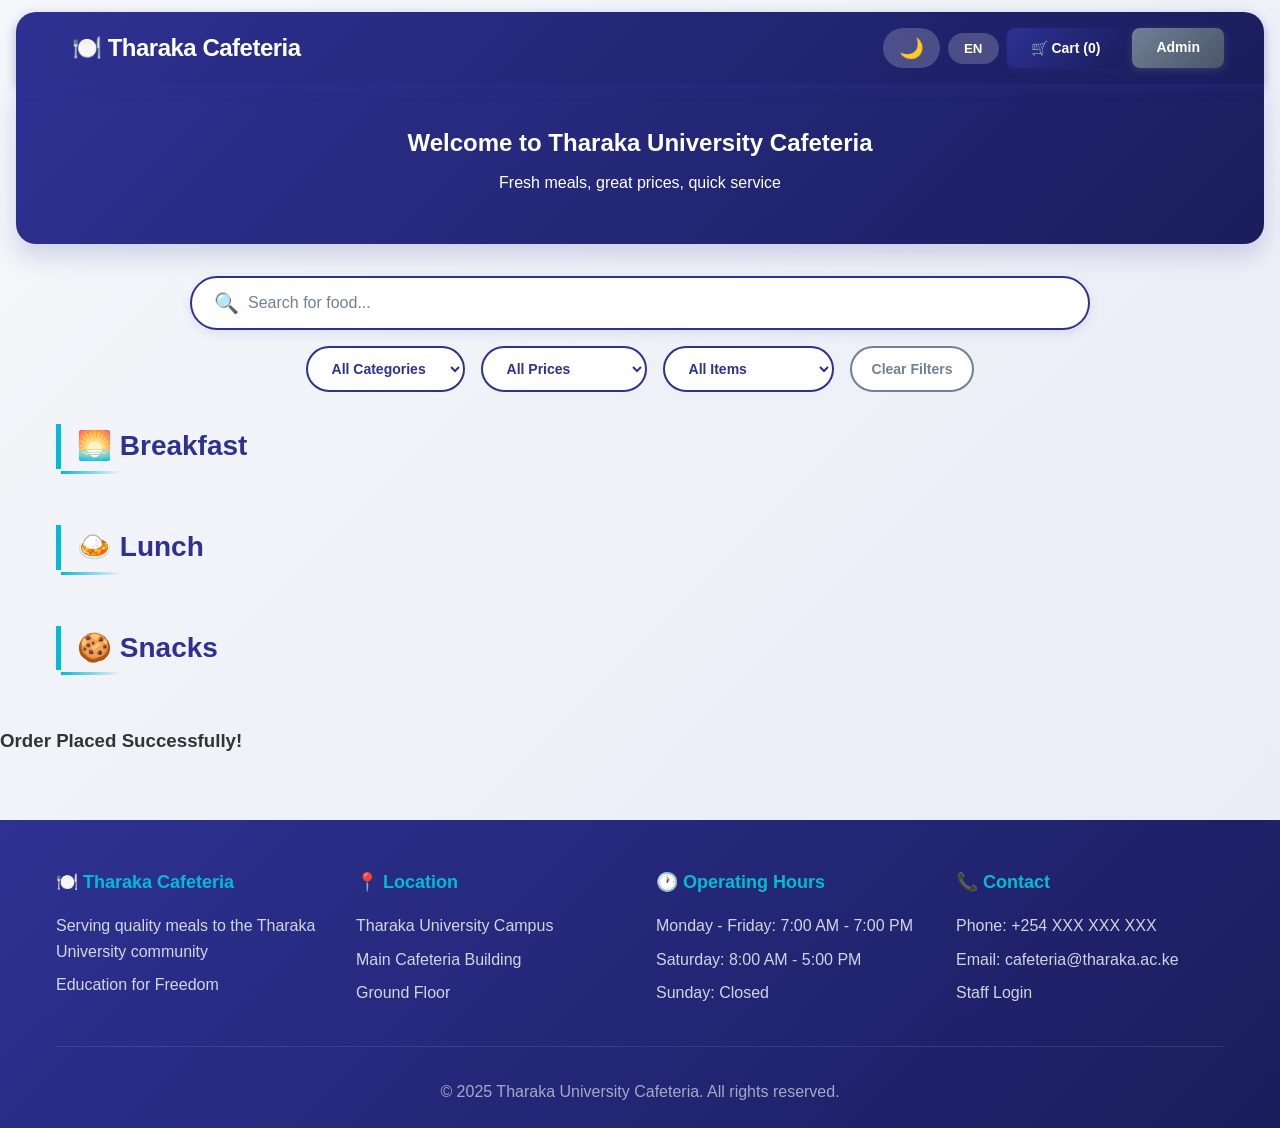
==== commit 491548b3: "Remove user preference UI and server endpoints" ====
--- a/index.html
+++ b/index.html
@@ -100,12 +100,7 @@
 
         <!-- Recommendations removed -->
 
-        <!-- Preferences Button -->
-        <div style="text-align: center; margin: 2rem 0;">
-            <button id="preferencesBtn" class="btn btn-secondary">
-                ⚙️ <span data-en="Set Food Preferences" data-sw="Weka Mapendeleo">Set Food Preferences</span>
-            </button>
-        </div>
+        <!-- Preferences removed -->
 
         <section class="menu-section">
             <h2 data-en="🌅 Breakfast" data-sw="🌅 Kifungua Kinywa">🌅 Breakfast</h2>
@@ -227,18 +222,7 @@
         </div>
     </footer>
 
-    <!-- Preferences Modal -->
-    <div id="preferencesModal" class="modal">
-        <div class="modal-content">
-            <div class="modal-header">
-                <h3>Food Preferences</h3>
-                <button id="closePreferencesBtn" class="close">&times;</button>
-            </div>
-            <div id="preferencesContent" class="cart-items">
-                <!-- Preferences content will be dynamically inserted -->
-            </div>
-        </div>
-    </div>
+    <!-- Preferences removed -->
 
     <!-- Scripts -->
     <script src="modules/userProfile.js"></script>
@@ -407,26 +391,7 @@
             // Close payment button
             document.getElementById('closePaymentBtn').addEventListener('click', closePayment);
 
-            // Close preferences button
-            document.getElementById('closePreferencesBtn').addEventListener('click', () => {
-                closePreferences();
-            });
-
-
-                // Preferences modal helpers (simple show/hide)
-                function showPreferences() {
-                    const modal = document.getElementById('preferencesModal');
-                    if (modal) modal.style.display = 'flex';
-                }
-
-                function closePreferences() {
-                    const modal = document.getElementById('preferencesModal');
-                    if (modal) modal.style.display = 'none';
-                }
-            // Preferences button
-            document.getElementById('preferencesBtn').addEventListener('click', () => {
-                showPreferences();
-            });
+            // Preferences removed
 
             // Filter controls
             document.getElementById('menuSearch').addEventListener('input', applyFilters);
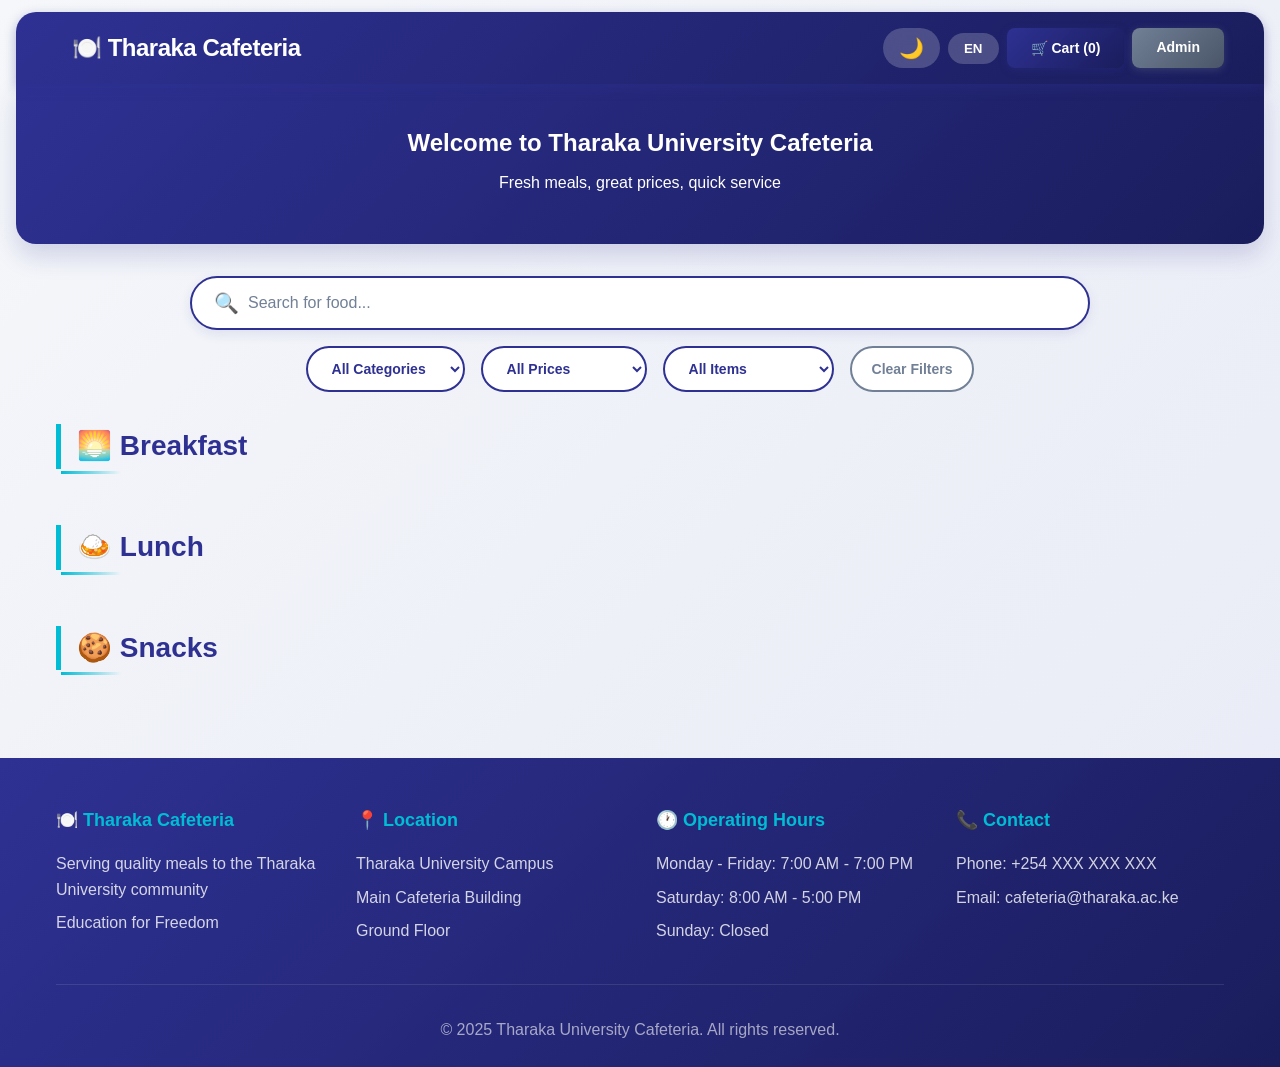
==== commit ad31d2a2: "Remove success title and footer Staff Login link" ====
--- a/index.html
+++ b/index.html
@@ -180,7 +180,7 @@
     <div id="successModal" class="success-modal">
         <div class="success-content">
             <div class="success-checkmark"></div>
-            <h3>Order Placed Successfully!</h3>
+            <!-- Title removed -->
             <p id="successMessage"></p>
         </div>
     </div>
@@ -213,7 +213,6 @@
                     <h4>📞 Contact</h4>
                     <p>Phone: +254 XXX XXX XXX</p>
                     <p>Email: cafeteria@tharaka.ac.ke</p>
-                    <p><a href="admin.html">Staff Login</a></p>
                 </div>
             </div>
             <div class="footer-bottom">
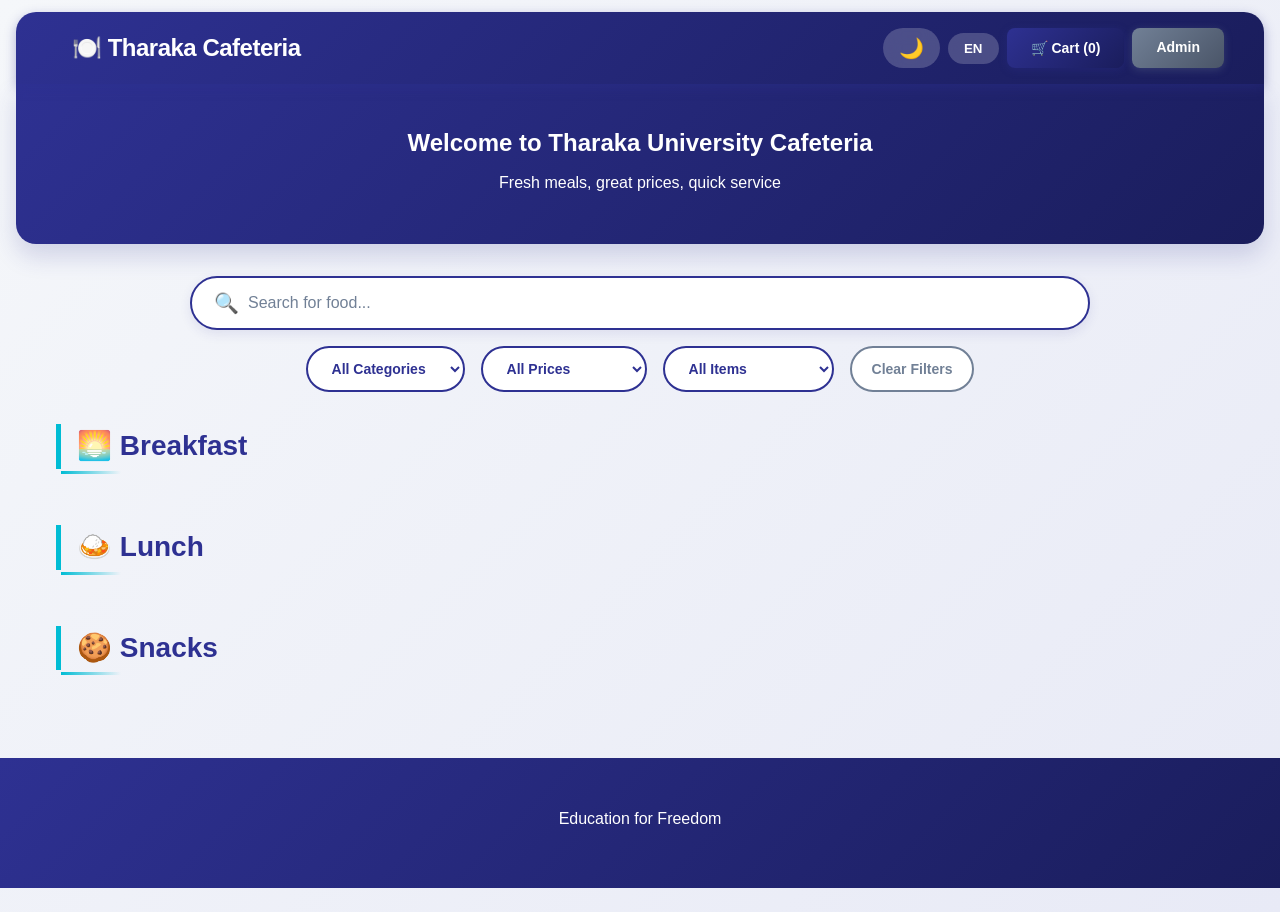
==== commit faf29e29: "UI: remove Quick Order button; simplify footer" ====
--- a/index.html
+++ b/index.html
@@ -191,32 +191,8 @@
     <!-- Footer -->
     <footer class="footer">
         <div class="container">
-            <div class="footer-content">
-                <div class="footer-section">
-                    <h4>🍽️ Tharaka Cafeteria</h4>
-                    <p>Serving quality meals to the Tharaka University community</p>
-                    <p>Education for Freedom</p>
-                </div>
-                <div class="footer-section">
-                    <h4>📍 Location</h4>
-                    <p>Tharaka University Campus</p>
-                    <p>Main Cafeteria Building</p>
-                    <p>Ground Floor</p>
-                </div>
-                <div class="footer-section">
-                    <h4>🕐 Operating Hours</h4>
-                    <p>Monday - Friday: 7:00 AM - 7:00 PM</p>
-                    <p>Saturday: 8:00 AM - 5:00 PM</p>
-                    <p>Sunday: Closed</p>
-                </div>
-                <div class="footer-section">
-                    <h4>📞 Contact</h4>
-                    <p>Phone: +254 XXX XXX XXX</p>
-                    <p>Email: cafeteria@tharaka.ac.ke</p>
-                </div>
-            </div>
-            <div class="footer-bottom">
-                <p>&copy; 2025 Tharaka University Cafeteria. All rights reserved.</p>
+            <div class="footer-content" style="display:flex; justify-content:center; align-items:center;">
+                <p style="margin:0; text-align:center;">Education for Freedom</p>
             </div>
         </div>
     </footer>
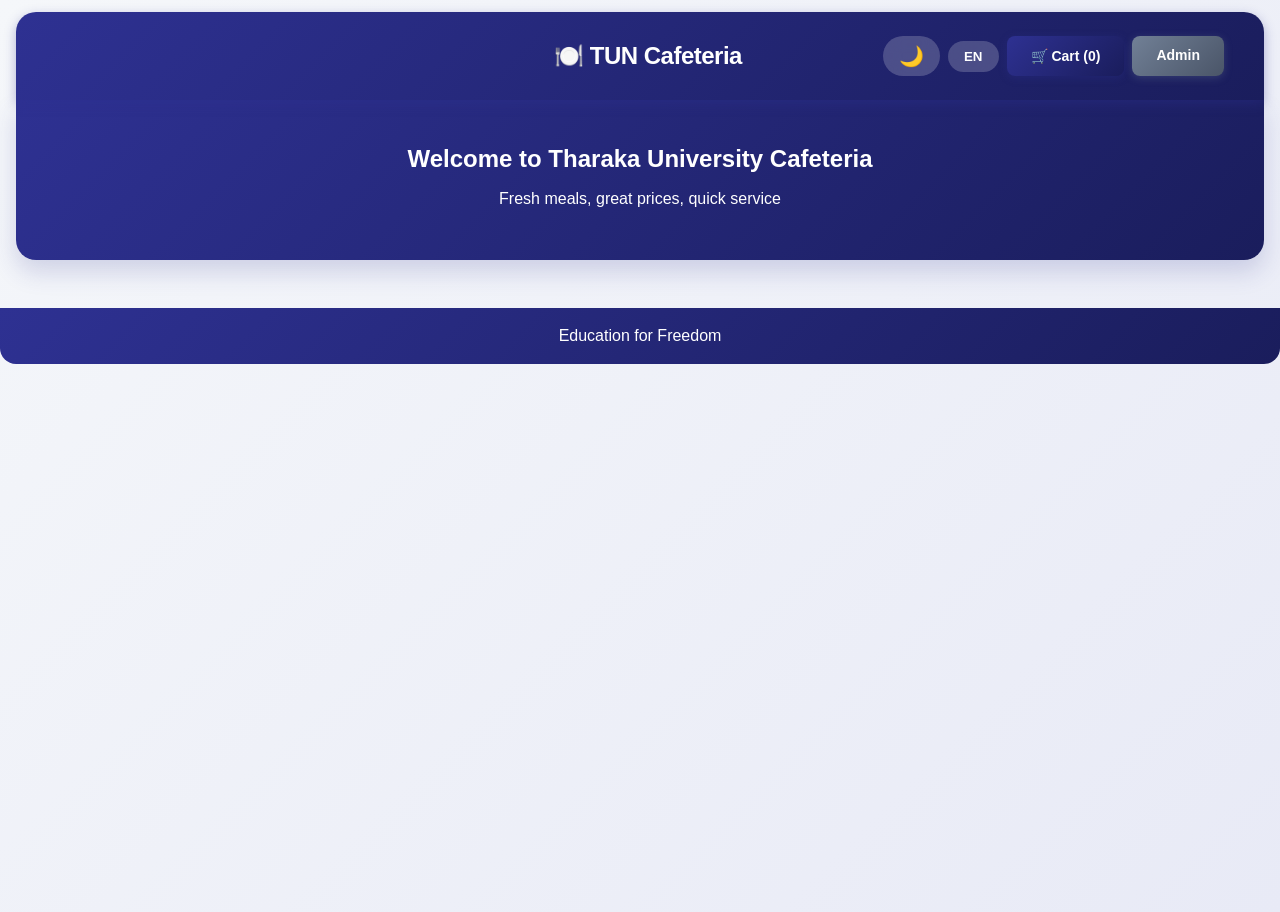
==== commit c6dda2fa: "Optimize app flow, scheduling, and student UI" ====
--- a/index.html
+++ b/index.html
@@ -3,7 +3,7 @@
 <head>
     <meta charset="UTF-8">
     <meta name="viewport" content="width=device-width, initial-scale=1.0">
-    <title>Tharaka University Cafeteria</title>
+    <title>TUN Cafeteria</title>
     <link rel="stylesheet" href="styles.css">
 </head>
 <body>
@@ -20,7 +20,7 @@
                         <path d="M40 22c0 6-4 10-10 10" />
                     </g>
                 </svg>
-                <h1>🍽️ Tharaka Cafeteria</h1>
+                <h1>🍽️ TUN Cafeteria</h1>
             </div>
             <div class="header-actions">
                 <div class="controls-group">
@@ -45,76 +45,25 @@
 
     <!-- Menu -->
     <main class="container">
-        <!-- Search & Filter Bar -->
-        <div style="margin: 2rem 0;">
-            <div style="max-width: 900px; margin: 0 auto;">
-                <!-- Search Input -->
-                <div style="position: relative; margin-bottom: 1rem;">
-                    <span style="position: absolute; left: 1.5rem; top: 50%; transform: translateY(-50%); font-size: 1.25rem; color: #2E3192; pointer-events: none;">🔍</span>
-                    <input 
-                        type="text" 
-                        id="menuSearch" 
-                        placeholder="Search for food..." 
-                        data-en-placeholder="Search for food..." 
-                        data-sw-placeholder="Tafuta chakula..."
-                        style="width: 100%; padding: 1rem 1.5rem 1rem 3.5rem; border: 2px solid #2E3192; border-radius: 3rem; font-size: 1rem; transition: all 0.3s ease; box-shadow: 0 4px 12px rgba(46, 49, 146, 0.1);"
-                    >
-                </div>
-
-                <!-- Filters -->
-                <div style="display: flex; gap: 1rem; flex-wrap: wrap; justify-content: center;">
-                    <!-- Category Filter -->
-                    <select id="categoryFilter" style="padding: 0.75rem 1.25rem; border: 2px solid #2E3192; border-radius: 2rem; font-size: 0.875rem; font-weight: 600; cursor: pointer; background: white; color: #2E3192;">
-                        <option value="all" data-en="All Categories" data-sw="Aina Zote">All Categories</option>
-                        <option value="breakfast" data-en="Breakfast" data-sw="Kifungua Kinywa">Breakfast</option>
-                        <option value="lunch" data-en="Lunch" data-sw="Chakula cha Mchana">Lunch</option>
-                        <option value="snacks" data-en="Snacks" data-sw="Vitafunio">Snacks</option>
-                    </select>
-
-                    <!-- Price Filter -->
-                    <select id="priceFilter" style="padding: 0.75rem 1.25rem; border: 2px solid #2E3192; border-radius: 2rem; font-size: 0.875rem; font-weight: 600; cursor: pointer; background: white; color: #2E3192;">
-                        <option value="all" data-en="All Prices" data-sw="Bei Zote">All Prices</option>
-                        <option value="0-50" data-en="Under KSh 50" data-sw="Chini ya KSh 50">Under KSh 50</option>
-                        <option value="50-100" data-en="KSh 50-100" data-sw="KSh 50-100">KSh 50-100</option>
-                        <option value="100-200" data-en="KSh 100-200" data-sw="KSh 100-200">KSh 100-200</option>
-                        <option value="200+" data-en="Above KSh 200" data-sw="Zaidi ya KSh 200">Above KSh 200</option>
-                    </select>
-
-                    <!-- Availability Filter -->
-                    <select id="availabilityFilter" class="filter-select" style="padding: 0.75rem 1.25rem; border: 2px solid #2E3192; border-radius: 2rem; font-size: 0.875rem; font-weight: 600; cursor: pointer; background: white; color: #2E3192;">
-                        <option value="all" data-en="All Items" data-sw="Vyote">All Items</option>
-                        <option value="available" data-en="In Stock" data-sw="Zinapatikana">In Stock</option>
-                        <option value="low" data-en="Low Stock (<10)" data-sw="Pungufu (<10)">Low Stock (&lt;10)</option>
-                    </select>
-
-                    <!-- Clear Filters -->
-                    <button id="clearFiltersBtn" style="padding: 0.75rem 1.25rem; border: 2px solid #718096; border-radius: 2rem; font-size: 0.875rem; font-weight: 600; cursor: pointer; background: white; color: #718096; transition: all 0.3s ease;">
-                        <span data-en="Clear Filters" data-sw="Futa Chujio">Clear Filters</span>
-                    </button>
-                </div>
-
-                <!-- Active Filters Display -->
-                <div id="activeFilters" style="margin-top: 1rem; text-align: center; color: #718096; font-size: 0.875rem;"></div>
-            </div>
-        </div>
+        <div id="orderingStatusBanner" class="ordering-status-banner is-hidden" role="status" aria-live="polite">
+            PAST ORDERING TIME
+        </div>
+
+        <!-- Search & Filters removed for simplified Student UI -->
+        <div style="margin: 1.5rem 0;"></div>
 
         <!-- Recommendations removed -->
 
         <!-- Preferences removed -->
 
-        <section class="menu-section">
+        <section class="menu-section" id="breakfastSection">
             <h2 data-en="🌅 Breakfast" data-sw="🌅 Kifungua Kinywa">🌅 Breakfast</h2>
             <div id="breakfastMenu" class="menu-grid"></div>
         </section>
 
-        <section class="menu-section">
+        <section class="menu-section" id="lunchSection">
             <h2 data-en="🍛 Lunch" data-sw="🍛 Chakula cha Mchana">🍛 Lunch</h2>
             <div id="lunchMenu" class="menu-grid"></div>
-        </section>
-
-        <section class="menu-section">
-            <h2 data-en="🍪 Snacks" data-sw="🍪 Vitafunio">🍪 Snacks</h2>
-            <div id="snacksMenu" class="menu-grid"></div>
         </section>
     </main>
 
@@ -201,6 +150,7 @@
 
     <!-- Scripts -->
     <script src="modules/userProfile.js"></script>
+    <script src="modules/orderingHours.js"></script>
     <script src="modules/menu.js"></script>
     <script src="modules/cart.js"></script>
     <script src="modules/payment.js"></script>
@@ -224,6 +174,9 @@
 
         // Initialize app
         let appData = { menu: {}, orders: [] };
+        let dataRequestInFlight = null;
+        let lastDataSignature = '';
+        let autoRefreshIntervalId = null;
 
         // Show/Hide loading
         function showLoading(message = 'Loading...') {
@@ -248,31 +201,78 @@
         }
 
         // Load data from server
-        async function loadData() {
-            try {
-                showLoading('Loading fresh menu...');
-                // Add timestamp to prevent caching
-                const response = await fetch('/api/data?t=' + Date.now(), {
-                    cache: 'no-store'
-                });
-                appData = await response.json();
-                MenuModule.render(appData.foodData);
-                
-                // Recommendations removed: no-op
-                
-                hideLoading();
-            } catch (error) {
-                console.error('Error loading data:', error);
-                hideLoading();
-                alert('Failed to load menu. Please refresh the page.');
+        async function loadData(options = {}) {
+            const { showSpinner = true, forceRender = false } = options;
+
+            if (dataRequestInFlight) {
+                return dataRequestInFlight;
             }
+
+            dataRequestInFlight = (async () => {
+                try {
+                    if (showSpinner) {
+                        showLoading('Loading fresh menu...');
+                    }
+
+                    const response = await fetch('/api/menu-state', {
+                        cache: 'no-store'
+                    });
+
+                    if (!response.ok) {
+                        throw new Error(`Failed to fetch data: ${response.status}`);
+                    }
+
+                    const nextData = await response.json();
+                    const nextSignature = JSON.stringify({
+                        foodData: nextData.foodData,
+                        orderCounter: nextData.orderCounter,
+                        orderCount: Array.isArray(nextData.orderHistory) ? nextData.orderHistory.length : 0
+                    });
+
+                    appData = nextData;
+
+                    if (forceRender || nextSignature !== lastDataSignature) {
+                        MenuModule.render(appData.foodData);
+                        if (window.OrderingHoursModule && typeof OrderingHoursModule.refresh === 'function') {
+                            OrderingHoursModule.refresh();
+                        }
+                        lastDataSignature = nextSignature;
+                    }
+
+                    // Recommendations removed: no-op
+                } catch (error) {
+                    console.error('Error loading data:', error);
+                    if (showSpinner) {
+                        alert('Failed to load menu. Please refresh the page.');
+                    }
+                } finally {
+                    if (showSpinner) {
+                        hideLoading();
+                    }
+                    dataRequestInFlight = null;
+                }
+            })();
+
+            return dataRequestInFlight;
         }
 
         // Auto-refresh menu every 30 seconds to show updated inventory
         function startAutoRefresh() {
-            setInterval(() => {
-                loadData();
-            }, 30000); // Refresh every 30 seconds
+            if (autoRefreshIntervalId) {
+                clearInterval(autoRefreshIntervalId);
+            }
+
+            autoRefreshIntervalId = setInterval(() => {
+                if (!document.hidden) {
+                    loadData({ showSpinner: false });
+                }
+            }, 45000); // Refresh every 45 seconds when tab is active
+
+            document.addEventListener('visibilitychange', () => {
+                if (!document.hidden) {
+                    loadData({ showSpinner: false });
+                }
+            });
         }
 
         // Helper functions
@@ -284,73 +284,14 @@
             document.getElementById('paymentModal').style.display = 'none';
         }
 
-        // Apply All Filters
-        window.applyFilters = function() {
-            const searchTerm = document.getElementById('menuSearch').value.toLowerCase().trim();
-            const categoryFilter = document.getElementById('categoryFilter').value;
-            const priceFilter = document.getElementById('priceFilter').value;
-            const availabilityFilter = document.getElementById('availabilityFilter').value;
-
-            let filteredData = {};
-
-            for (let category in appData.foodData) {
-                if (categoryFilter !== 'all' && category !== categoryFilter) continue;
-
-                filteredData[category] = appData.foodData[category].filter(item => {
-                    if (searchTerm && !item.name.toLowerCase().includes(searchTerm)) return false;
-
-                    if (priceFilter !== 'all') {
-                        if (priceFilter === '0-50' && item.price > 50) return false;
-                        if (priceFilter === '50-100' && (item.price < 50 || item.price > 100)) return false;
-                        if (priceFilter === '100-200' && (item.price < 100 || item.price > 200)) return false;
-                        if (priceFilter === '200+' && item.price < 200) return false;
-                    }
-
-                    if (availabilityFilter === 'available' && item.available === 0) return false;
-                    if (availabilityFilter === 'low' && item.available >= 10) return false;
-
-                    return true;
-                });
-            }
-
-            MenuModule.render(filteredData);
-            updateActiveFiltersDisplay();
-        };
-
-        // Clear All Filters
-        window.clearFilters = function() {
-            document.getElementById('menuSearch').value = '';
-            document.getElementById('categoryFilter').value = 'all';
-            document.getElementById('priceFilter').value = 'all';
-            document.getElementById('availabilityFilter').value = 'all';
-            MenuModule.render(appData.foodData);
-            updateActiveFiltersDisplay();
-        };
-
-        // Update Active Filters Display
-        function updateActiveFiltersDisplay() {
-            const search = document.getElementById('menuSearch').value;
-            const category = document.getElementById('categoryFilter').value;
-            const price = document.getElementById('priceFilter').value;
-            const availability = document.getElementById('availabilityFilter').value;
-
-            const activeFilters = [];
-            if (search) activeFilters.push(`Search: "${search}"`);
-            if (category !== 'all') activeFilters.push(`Category: ${category}`);
-            if (price !== 'all') activeFilters.push(`Price: ${price}`);
-            if (availability !== 'all') activeFilters.push(`Stock: ${availability}`);
-
-            const display = document.getElementById('activeFilters');
-            if (activeFilters.length > 0) {
-                display.textContent = '🔍 Active filters: ' + activeFilters.join(' | ');
-            } else {
-                display.textContent = '';
-            }
-        }
+        // Search & filter functionality removed for simplified Student UI
 
         // Initialize
         document.addEventListener('DOMContentLoaded', () => {
-            loadData();
+            if (window.OrderingHoursModule && typeof OrderingHoursModule.init === 'function') {
+                OrderingHoursModule.init();
+            }
+            loadData({ showSpinner: true, forceRender: true });
             CartModule.init();
             startAutoRefresh();
 
@@ -368,12 +309,7 @@
 
             // Preferences removed
 
-            // Filter controls
-            document.getElementById('menuSearch').addEventListener('input', applyFilters);
-            document.getElementById('categoryFilter').addEventListener('change', applyFilters);
-            document.getElementById('priceFilter').addEventListener('change', applyFilters);
-            document.getElementById('availabilityFilter').addEventListener('change', applyFilters);
-            document.getElementById('clearFiltersBtn').addEventListener('click', clearFilters);
+            // Filter controls removed
 
             // Checkout - Show payment modal
             document.getElementById('checkoutBtn').addEventListener('click', () => {
--- a/styles.css
+++ b/styles.css
@@ -76,9 +76,11 @@
 
 .header .container {
     display: flex;
-    justify-content: space-between;
+    justify-content: flex-end;
     align-items: center;
     gap: 1rem;
+    position: relative;
+    min-height: 56px;
 }
 
 .header-logo {
@@ -86,6 +88,10 @@
     align-items: center;
     gap: 1rem;
     animation: fadeIn 0.8s ease;
+    position: absolute;
+    left: 50%;
+    transform: translateX(-50%);
+    z-index: 1;
 }
 
 .header-logo img {
@@ -136,6 +142,9 @@
 .header-actions {
     display: flex;
     gap: 0.5rem;
+    margin-left: auto;
+    position: relative;
+    z-index: 2;
 }
 
 /* Welcome */
@@ -264,6 +273,23 @@
 .menu-section {
     margin: 2rem 0;
     animation: fadeInUp 0.6s ease;
+}
+
+.ordering-status-banner {
+    margin: 1rem auto 1.5rem;
+    padding: 0.9rem 1.25rem;
+    text-align: center;
+    max-width: 540px;
+    border-radius: 999px;
+    background: linear-gradient(135deg, #1a1d5c 0%, #2E3192 100%);
+    color: white;
+    font-weight: 700;
+    letter-spacing: 0.08em;
+    box-shadow: 0 10px 24px rgba(26, 29, 92, 0.25);
+}
+
+.is-hidden {
+    display: none !important;
 }
 
 @keyframes fadeInUp {
@@ -532,6 +558,19 @@
     .header .container {
         flex-direction: column;
         gap: 1rem;
+        justify-content: center;
+        min-height: auto;
+    }
+
+    .header-logo {
+        position: static;
+        transform: none;
+        margin: 0 auto;
+    }
+
+    .header-actions {
+        margin-left: 0;
+        justify-content: center;
     }
 
     .menu-grid {
@@ -579,15 +618,21 @@
 .footer {
     background: linear-gradient(135deg, #2E3192 0%, #1a1d5c 100%);
     color: white;
-    padding: 3rem 0 1.5rem;
-    margin-top: 4rem;
+    padding: 0.6rem 0; /* reduced height */
+    margin-top: 3rem;
+    min-height: 56px;
+    display: flex;
+    align-items: center;
+    justify-content: center;
+    border-radius: 0 0 16px 16px; /* rounded lower side */
 }
 
 .footer-content {
-    display: grid;
-    grid-template-columns: repeat(auto-fit, minmax(250px, 1fr));
-    gap: 2rem;
-    margin-bottom: 2rem;
+    display: flex;
+    align-items: center;
+    justify-content: center;
+    gap: 0;
+    margin-bottom: 0;
 }
 
 .footer-section h4 {
@@ -609,11 +654,10 @@
     color: #00BCD4;
 }
 
-.footer-bottom {
+.footer p {
+    margin: 0;
     text-align: center;
-    padding-top: 2rem;
-    border-top: 1px solid rgba(255, 255, 255, 0.1);
-    color: rgba(255, 255, 255, 0.6);
+    font-size: 1rem; /* consistent readable size */
 }
 
 /* ===== STATUS BADGES ===== */
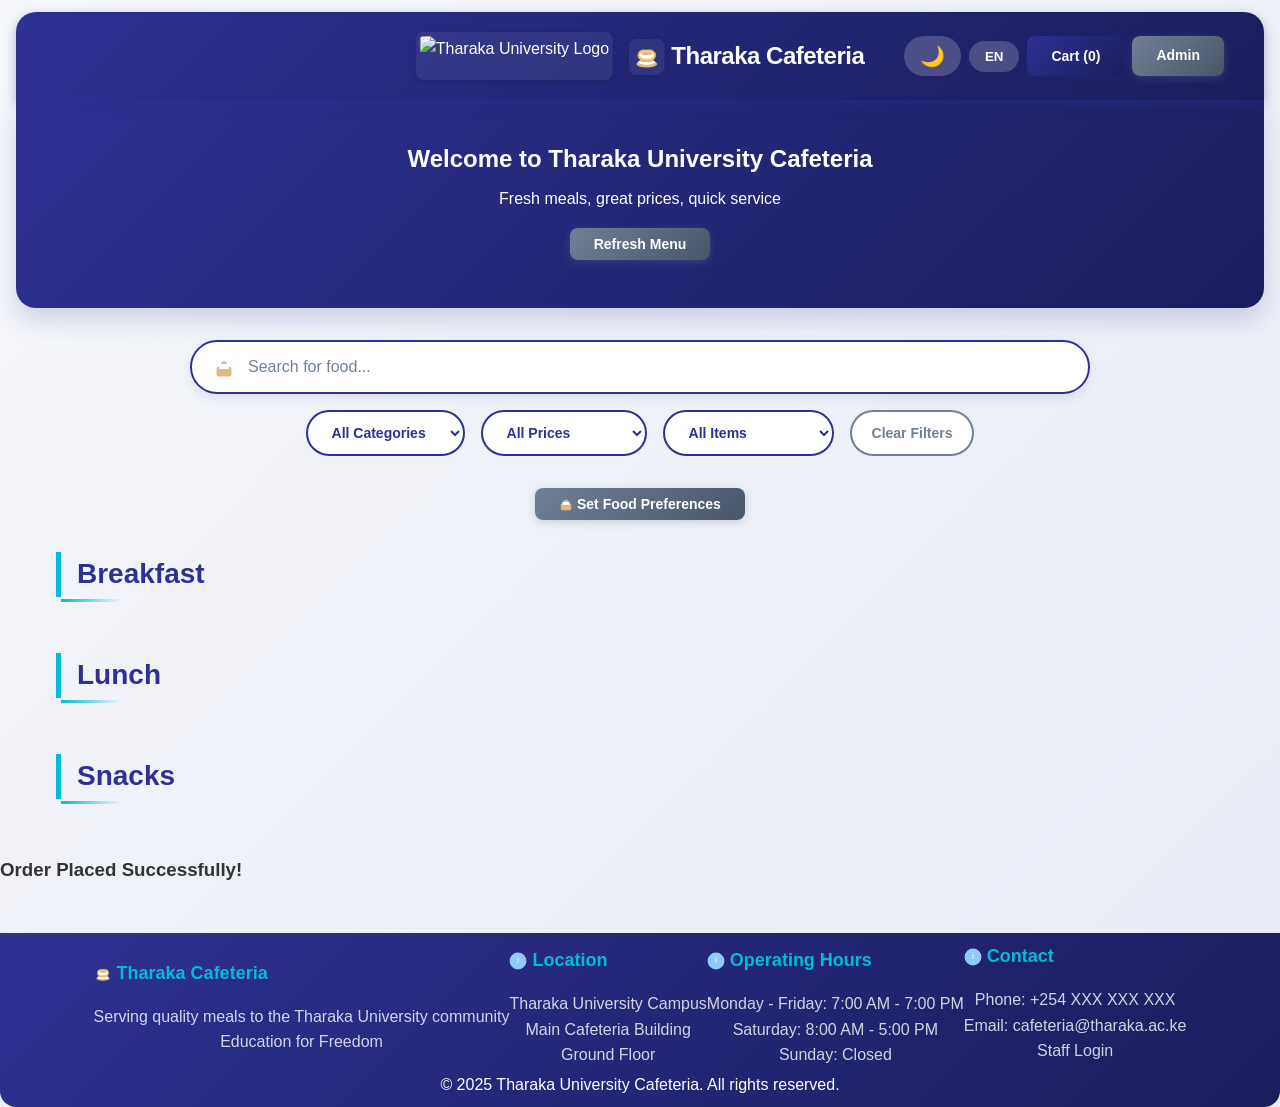
==== commit ffca25cc: "Just quick check" ====
--- a/index.html
+++ b/index.html
@@ -3,7 +3,7 @@
 <head>
     <meta charset="UTF-8">
     <meta name="viewport" content="width=device-width, initial-scale=1.0">
-    <title>TUN Cafeteria</title>
+    <title>Tharaka University Cafeteria</title>
     <link rel="stylesheet" href="styles.css">
 </head>
 <body>
@@ -11,24 +11,16 @@
     <header class="header">
         <div class="container">
             <div class="header-logo">
-                <!--svg role="img" aria-label="Tharaka Cafeteria logo" viewBox="0 0 64 64" xmlns="http://www.w3.org/2000/svg"-->
-                    <title>Tharaka Cafeteria</title>
-                    <g fill="none" stroke="currentColor" stroke-width="2.5" stroke-linecap="round" stroke-linejoin="round">
-                        <circle cx="32" cy="32" r="14" opacity="0.95"></circle>
-                        <path d="M24 20v16" />
-                        <path d="M28 20v12" />
-                        <path d="M40 22c0 6-4 10-10 10" />
-                    </g>
-                </svg>
-                <h1>🍽️ TUN Cafeteria</h1>
+                <img src="assets/images/logo.png.jpg" alt="Tharaka University Logo">
+                <h1><img src="assets/svg/plate.svg" alt="Plate Icon" style="height:1.5em;vertical-align:middle;"> Tharaka Cafeteria</h1>
             </div>
             <div class="header-actions">
                 <div class="controls-group">
-                    <button id="themeToggle" class="theme-toggle" title="Toggle Dark Mode">🌙</button>
+                    <button id="themeToggle" class="theme-toggle" title="Toggle Dark Mode"><img src="assets/svg/plate.svg" alt="Theme Icon" style="height:1em;vertical-align:middle;"></button>
                     <button id="langToggle" class="language-toggle">EN</button>
                 </div>
                 <button id="cartBtn" class="btn btn-primary">
-                    <span data-en="🛒 Cart" data-sw="🛒 Kikapu">🛒 Cart</span> (<span id="cartCount">0</span>)
+                    <span data-en="Cart" data-sw="Kikapu"><img src="assets/svg/orders.svg" alt="Cart Icon" style="height:1em;vertical-align:middle;"> Cart</span> (<span id="cartCount">0</span>)
                 </button>
                 <a href="admin.html" class="btn btn-secondary" data-en="Admin" data-sw="Msimamizi">Admin</a>
             </div>
@@ -40,30 +32,92 @@
         <div class="container">
             <h2 data-en="Welcome to Tharaka University Cafeteria" data-sw="Karibu Mkahawa wa Chuo Kikuu cha Tharaka">Welcome to Tharaka University Cafeteria</h2>
             <p data-en="Fresh meals, great prices, quick service" data-sw="Chakula safi, bei nzuri, huduma ya haraka">Fresh meals, great prices, quick service</p>
+            <button id="refreshMenuBtn" class="btn btn-secondary" style="margin-top: 1rem;">
+                <span data-en="Refresh Menu" data-sw="Onyesha Menyu"><img src="assets/svg/recommend.svg" alt="Refresh Icon" style="height:1em;vertical-align:middle;"> Refresh Menu</span>
+            </button>
         </div>
     </section>
 
     <!-- Menu -->
     <main class="container">
-        <div id="orderingStatusBanner" class="ordering-status-banner is-hidden" role="status" aria-live="polite">
-            PAST ORDERING TIME
-        </div>
-
-        <!-- Search & Filters removed for simplified Student UI -->
-        <div style="margin: 1.5rem 0;"></div>
-
-        <!-- Recommendations removed -->
-
-        <!-- Preferences removed -->
-
-        <section class="menu-section" id="breakfastSection">
-            <h2 data-en="🌅 Breakfast" data-sw="🌅 Kifungua Kinywa">🌅 Breakfast</h2>
+        <!-- Search & Filter Bar -->
+        <div style="margin: 2rem 0;">
+            <div style="max-width: 900px; margin: 0 auto;">
+                <!-- Search Input -->
+                <div style="position: relative; margin-bottom: 1rem;">
+                    <span style="position: absolute; left: 1.5rem; top: 50%; transform: translateY(-50%); font-size: 1.25rem; color: #2E3192; pointer-events: none;"><img src="assets/svg/analytics.svg" alt="Search Icon" style="height:1em;vertical-align:middle;"></span>
+                    <input 
+                        type="text" 
+                        id="menuSearch" 
+                        placeholder="Search for food..." 
+                        data-en-placeholder="Search for food..." 
+                        data-sw-placeholder="Tafuta chakula..."
+                        style="width: 100%; padding: 1rem 1.5rem 1rem 3.5rem; border: 2px solid #2E3192; border-radius: 3rem; font-size: 1rem; transition: all 0.3s ease; box-shadow: 0 4px 12px rgba(46, 49, 146, 0.1);"
+                    >
+                </div>
+
+                <!-- Filters -->
+                <div style="display: flex; gap: 1rem; flex-wrap: wrap; justify-content: center;">
+                    <!-- Category Filter -->
+                    <select id="categoryFilter" style="padding: 0.75rem 1.25rem; border: 2px solid #2E3192; border-radius: 2rem; font-size: 0.875rem; font-weight: 600; cursor: pointer; background: white; color: #2E3192;">
+                        <option value="all" data-en="All Categories" data-sw="Aina Zote">All Categories</option>
+                        <option value="breakfast" data-en="Breakfast" data-sw="Kifungua Kinywa">Breakfast</option>
+                        <option value="lunch" data-en="Lunch" data-sw="Chakula cha Mchana">Lunch</option>
+                        <option value="snacks" data-en="Snacks" data-sw="Vitafunio">Snacks</option>
+                    </select>
+
+                    <!-- Price Filter -->
+                    <select id="priceFilter" style="padding: 0.75rem 1.25rem; border: 2px solid #2E3192; border-radius: 2rem; font-size: 0.875rem; font-weight: 600; cursor: pointer; background: white; color: #2E3192;">
+                        <option value="all" data-en="All Prices" data-sw="Bei Zote">All Prices</option>
+                        <option value="0-50" data-en="Under KSh 50" data-sw="Chini ya KSh 50">Under KSh 50</option>
+                        <option value="50-100" data-en="KSh 50-100" data-sw="KSh 50-100">KSh 50-100</option>
+                        <option value="100-200" data-en="KSh 100-200" data-sw="KSh 100-200">KSh 100-200</option>
+                        <option value="200+" data-en="Above KSh 200" data-sw="Zaidi ya KSh 200">Above KSh 200</option>
+                    </select>
+
+                    <!-- Availability Filter -->
+                    <select id="availabilityFilter" class="filter-select" style="padding: 0.75rem 1.25rem; border: 2px solid #2E3192; border-radius: 2rem; font-size: 0.875rem; font-weight: 600; cursor: pointer; background: white; color: #2E3192;">
+                        <option value="all" data-en="All Items" data-sw="Vyote">All Items</option>
+                        <option value="available" data-en="In Stock" data-sw="Zinapatikana">In Stock</option>
+                        <option value="low" data-en="Low Stock (<10)" data-sw="Pungufu (<10)">Low Stock (&lt;10)</option>
+                    </select>
+
+                    <!-- Clear Filters -->
+                    <button id="clearFiltersBtn" style="padding: 0.75rem 1.25rem; border: 2px solid #718096; border-radius: 2rem; font-size: 0.875rem; font-weight: 600; cursor: pointer; background: white; color: #718096; transition: all 0.3s ease;">
+                        <span data-en="Clear Filters" data-sw="Futa Chujio">Clear Filters</span>
+                    </button>
+                </div>
+
+                <!-- Active Filters Display -->
+                <div id="activeFilters" style="margin-top: 1rem; text-align: center; color: #718096; font-size: 0.875rem;"></div>
+            </div>
+        </div>
+
+        <!-- AI Recommendations Section -->
+        <section id="recommendationsSection" class="recommendations-section" style="display: none;">
+            <!-- Recommendations will be dynamically inserted here -->
+        </section>
+
+        <!-- Preferences Button -->
+        <div style="text-align: center; margin: 2rem 0;">
+            <button id="preferencesBtn" class="btn btn-secondary">
+                <img src="assets/svg/analytics.svg" alt="Preferences Icon" style="height:1em;vertical-align:middle;"> <span data-en="Set Food Preferences" data-sw="Weka Mapendeleo">Set Food Preferences</span>
+            </button>
+        </div>
+
+        <section class="menu-section">
+            <h2 data-en="Breakfast" data-sw="Kifungua Kinywa"><img src="assets/svg/plate.svg" alt="Breakfast Icon" style="height:1em;vertical-align:middle;"> Breakfast</h2>
             <div id="breakfastMenu" class="menu-grid"></div>
         </section>
 
-        <section class="menu-section" id="lunchSection">
-            <h2 data-en="🍛 Lunch" data-sw="🍛 Chakula cha Mchana">🍛 Lunch</h2>
+        <section class="menu-section">
+            <h2 data-en="Lunch" data-sw="Chakula cha Mchana"><img src="assets/svg/plate.svg" alt="Lunch Icon" style="height:1em;vertical-align:middle;"> Lunch</h2>
             <div id="lunchMenu" class="menu-grid"></div>
+        </section>
+
+        <section class="menu-section">
+            <h2 data-en="Snacks" data-sw="Vitafunio"><img src="assets/svg/plate.svg" alt="Snacks Icon" style="height:1em;vertical-align:middle;"> Snacks</h2>
+            <div id="snacksMenu" class="menu-grid"></div>
         </section>
     </main>
 
@@ -129,7 +183,7 @@
     <div id="successModal" class="success-modal">
         <div class="success-content">
             <div class="success-checkmark"></div>
-            <!-- Title removed -->
+            <h3>Order Placed Successfully!</h3>
             <p id="successMessage"></p>
         </div>
     </div>
@@ -140,17 +194,55 @@
     <!-- Footer -->
     <footer class="footer">
         <div class="container">
-            <div class="footer-content" style="display:flex; justify-content:center; align-items:center;">
-                <p style="margin:0; text-align:center;">Education for Freedom</p>
+            <div class="footer-content">
+                <div class="footer-section">
+                    <h4><img src="assets/svg/plate.svg" alt="Plate Icon" style="height:1em;vertical-align:middle;"> Tharaka Cafeteria</h4>
+                    <p>Serving quality meals to the Tharaka University community</p>
+                    <p>Education for Freedom</p>
+                </div>
+                <div class="footer-section">
+                    <h4><img src="assets/svg/info.svg" alt="Location Icon" style="height:1em;vertical-align:middle;"> Location</h4>
+                    <p>Tharaka University Campus</p>
+                    <p>Main Cafeteria Building</p>
+                    <p>Ground Floor</p>
+                </div>
+                <div class="footer-section">
+                    <h4><img src="assets/svg/info.svg" alt="Hours Icon" style="height:1em;vertical-align:middle;"> Operating Hours</h4>
+                    <p>Monday - Friday: 7:00 AM - 7:00 PM</p>
+                    <p>Saturday: 8:00 AM - 5:00 PM</p>
+                    <p>Sunday: Closed</p>
+                </div>
+                <div class="footer-section">
+                    <h4><img src="assets/svg/info.svg" alt="Contact Icon" style="height:1em;vertical-align:middle;"> Contact</h4>
+                    <p>Phone: +254 XXX XXX XXX</p>
+                    <p>Email: cafeteria@tharaka.ac.ke</p>
+                    <p><a href="admin.html">Staff Login</a></p>
+                </div>
+            </div>
+            <div class="footer-bottom">
+                <p>&copy; 2025 Tharaka University Cafeteria. All rights reserved.</p>
             </div>
         </div>
     </footer>
 
-    <!-- Preferences removed -->
+    <!-- Preferences Modal -->
+    <div id="preferencesModal" class="modal">
+        <div class="modal-content">
+            <div class="modal-header">
+                <h3>Food Preferences</h3>
+                <button id="closePreferencesBtn" class="close">&times;</button>
+            </div>
+            <div id="preferencesContent" class="cart-items">
+                <!-- Preferences content will be dynamically inserted -->
+            </div>
+        </div>
+    </div>
 
     <!-- Scripts -->
     <script src="modules/userProfile.js"></script>
-    <script src="modules/orderingHours.js"></script>
+    <script src="modules/recommendations.js"></script>
+    <script src="modules/recommendationAnalytics.js"></script>
+    <script src="modules/recommendationUI.js"></script>
     <script src="modules/menu.js"></script>
     <script src="modules/cart.js"></script>
     <script src="modules/payment.js"></script>
@@ -174,9 +266,6 @@
 
         // Initialize app
         let appData = { menu: {}, orders: [] };
-        let dataRequestInFlight = null;
-        let lastDataSignature = '';
-        let autoRefreshIntervalId = null;
 
         // Show/Hide loading
         function showLoading(message = 'Loading...') {
@@ -201,78 +290,35 @@
         }
 
         // Load data from server
-        async function loadData(options = {}) {
-            const { showSpinner = true, forceRender = false } = options;
-
-            if (dataRequestInFlight) {
-                return dataRequestInFlight;
+        async function loadData() {
+            try {
+                showLoading('Loading fresh menu...');
+                // Add timestamp to prevent caching
+                const response = await fetch('/api/data?t=' + Date.now(), {
+                    cache: 'no-store'
+                });
+                appData = await response.json();
+                MenuModule.render(appData.foodData);
+                
+                // Initialize recommendation engine
+                RecommendationEngine.init(appData.foodData, appData.orderHistory);
+                
+                // Load and display recommendations
+                RecommendationUI.loadRecommendations();
+                
+                hideLoading();
+            } catch (error) {
+                console.error('Error loading data:', error);
+                hideLoading();
+                alert('Failed to load menu. Please refresh the page.');
             }
-
-            dataRequestInFlight = (async () => {
-                try {
-                    if (showSpinner) {
-                        showLoading('Loading fresh menu...');
-                    }
-
-                    const response = await fetch('/api/menu-state', {
-                        cache: 'no-store'
-                    });
-
-                    if (!response.ok) {
-                        throw new Error(`Failed to fetch data: ${response.status}`);
-                    }
-
-                    const nextData = await response.json();
-                    const nextSignature = JSON.stringify({
-                        foodData: nextData.foodData,
-                        orderCounter: nextData.orderCounter,
-                        orderCount: Array.isArray(nextData.orderHistory) ? nextData.orderHistory.length : 0
-                    });
-
-                    appData = nextData;
-
-                    if (forceRender || nextSignature !== lastDataSignature) {
-                        MenuModule.render(appData.foodData);
-                        if (window.OrderingHoursModule && typeof OrderingHoursModule.refresh === 'function') {
-                            OrderingHoursModule.refresh();
-                        }
-                        lastDataSignature = nextSignature;
-                    }
-
-                    // Recommendations removed: no-op
-                } catch (error) {
-                    console.error('Error loading data:', error);
-                    if (showSpinner) {
-                        alert('Failed to load menu. Please refresh the page.');
-                    }
-                } finally {
-                    if (showSpinner) {
-                        hideLoading();
-                    }
-                    dataRequestInFlight = null;
-                }
-            })();
-
-            return dataRequestInFlight;
         }
 
         // Auto-refresh menu every 30 seconds to show updated inventory
         function startAutoRefresh() {
-            if (autoRefreshIntervalId) {
-                clearInterval(autoRefreshIntervalId);
-            }
-
-            autoRefreshIntervalId = setInterval(() => {
-                if (!document.hidden) {
-                    loadData({ showSpinner: false });
-                }
-            }, 45000); // Refresh every 45 seconds when tab is active
-
-            document.addEventListener('visibilitychange', () => {
-                if (!document.hidden) {
-                    loadData({ showSpinner: false });
-                }
-            });
+            setInterval(() => {
+                loadData();
+            }, 30000); // Refresh every 30 seconds
         }
 
         // Helper functions
@@ -284,17 +330,90 @@
             document.getElementById('paymentModal').style.display = 'none';
         }
 
-        // Search & filter functionality removed for simplified Student UI
+        // Apply All Filters
+        window.applyFilters = function() {
+            const searchTerm = document.getElementById('menuSearch').value.toLowerCase().trim();
+            const categoryFilter = document.getElementById('categoryFilter').value;
+            const priceFilter = document.getElementById('priceFilter').value;
+            const availabilityFilter = document.getElementById('availabilityFilter').value;
+
+            let filteredData = {};
+
+            for (let category in appData.foodData) {
+                if (categoryFilter !== 'all' && category !== categoryFilter) continue;
+
+                filteredData[category] = appData.foodData[category].filter(item => {
+                    if (searchTerm && !item.name.toLowerCase().includes(searchTerm)) return false;
+
+                    if (priceFilter !== 'all') {
+                        if (priceFilter === '0-50' && item.price > 50) return false;
+                        if (priceFilter === '50-100' && (item.price < 50 || item.price > 100)) return false;
+                        if (priceFilter === '100-200' && (item.price < 100 || item.price > 200)) return false;
+                        if (priceFilter === '200+' && item.price < 200) return false;
+                    }
+
+                    if (availabilityFilter === 'available' && item.available === 0) return false;
+                    if (availabilityFilter === 'low' && item.available >= 10) return false;
+
+                    return true;
+                });
+            }
+
+            MenuModule.render(filteredData);
+            updateActiveFiltersDisplay();
+        };
+
+        // Clear All Filters
+        window.clearFilters = function() {
+            document.getElementById('menuSearch').value = '';
+            document.getElementById('categoryFilter').value = 'all';
+            document.getElementById('priceFilter').value = 'all';
+            document.getElementById('availabilityFilter').value = 'all';
+            MenuModule.render(appData.foodData);
+            updateActiveFiltersDisplay();
+        };
+
+        // Update Active Filters Display
+        function updateActiveFiltersDisplay() {
+            const search = document.getElementById('menuSearch').value;
+            const category = document.getElementById('categoryFilter').value;
+            const price = document.getElementById('priceFilter').value;
+            const availability = document.getElementById('availabilityFilter').value;
+
+            const activeFilters = [];
+            if (search) activeFilters.push(`Search: "${search}"`);
+            if (category !== 'all') activeFilters.push(`Category: ${category}`);
+            if (price !== 'all') activeFilters.push(`Price: ${price}`);
+            if (availability !== 'all') activeFilters.push(`Stock: ${availability}`);
+
+            const display = document.getElementById('activeFilters');
+            if (activeFilters.length > 0) {
+                display.innerHTML = '<img src="assets/svg/analytics.svg" alt="Filter Icon" style="height:1em;vertical-align:middle;"> Active filters: ' + activeFilters.join(' | ');
+            } else {
+                display.textContent = '';
+            }
+        }
 
         // Initialize
         document.addEventListener('DOMContentLoaded', () => {
-            if (window.OrderingHoursModule && typeof OrderingHoursModule.init === 'function') {
-                OrderingHoursModule.init();
-            }
-            loadData({ showSpinner: true, forceRender: true });
+            loadData();
             CartModule.init();
             startAutoRefresh();
 
+            // Manual refresh button
+            document.getElementById('refreshMenuBtn').addEventListener('click', async () => {
+                const btn = document.getElementById('refreshMenuBtn');
+                btn.innerHTML = '<img src="assets/svg/analytics.svg" alt="Refreshing..." style="height:1em;vertical-align:middle;"> Refreshing...';
+                btn.disabled = true;
+                
+                await loadData();
+                
+                btn.innerHTML = '<img src="assets/svg/success.svg" alt="Updated!" style="height:1em;vertical-align:middle;"> Menu Updated!';
+                setTimeout(() => {
+                    btn.innerHTML = '<img src="assets/svg/recommend.svg" alt="Refresh Icon" style="height:1em;vertical-align:middle;"> Refresh Menu';
+                    btn.disabled = false;
+                }, 2000);
+            });
 
             // Cart button
             document.getElementById('cartBtn').addEventListener('click', () => {
@@ -307,9 +426,22 @@
             // Close payment button
             document.getElementById('closePaymentBtn').addEventListener('click', closePayment);
 
-            // Preferences removed
-
-            // Filter controls removed
+            // Close preferences button
+            document.getElementById('closePreferencesBtn').addEventListener('click', () => {
+                RecommendationUI.closePreferences();
+            });
+
+            // Preferences button
+            document.getElementById('preferencesBtn').addEventListener('click', () => {
+                RecommendationUI.showPreferences();
+            });
+
+            // Filter controls
+            document.getElementById('menuSearch').addEventListener('input', applyFilters);
+            document.getElementById('categoryFilter').addEventListener('change', applyFilters);
+            document.getElementById('priceFilter').addEventListener('change', applyFilters);
+            document.getElementById('availabilityFilter').addEventListener('change', applyFilters);
+            document.getElementById('clearFiltersBtn').addEventListener('click', clearFilters);
 
             // Checkout - Show payment modal
             document.getElementById('checkoutBtn').addEventListener('click', () => {
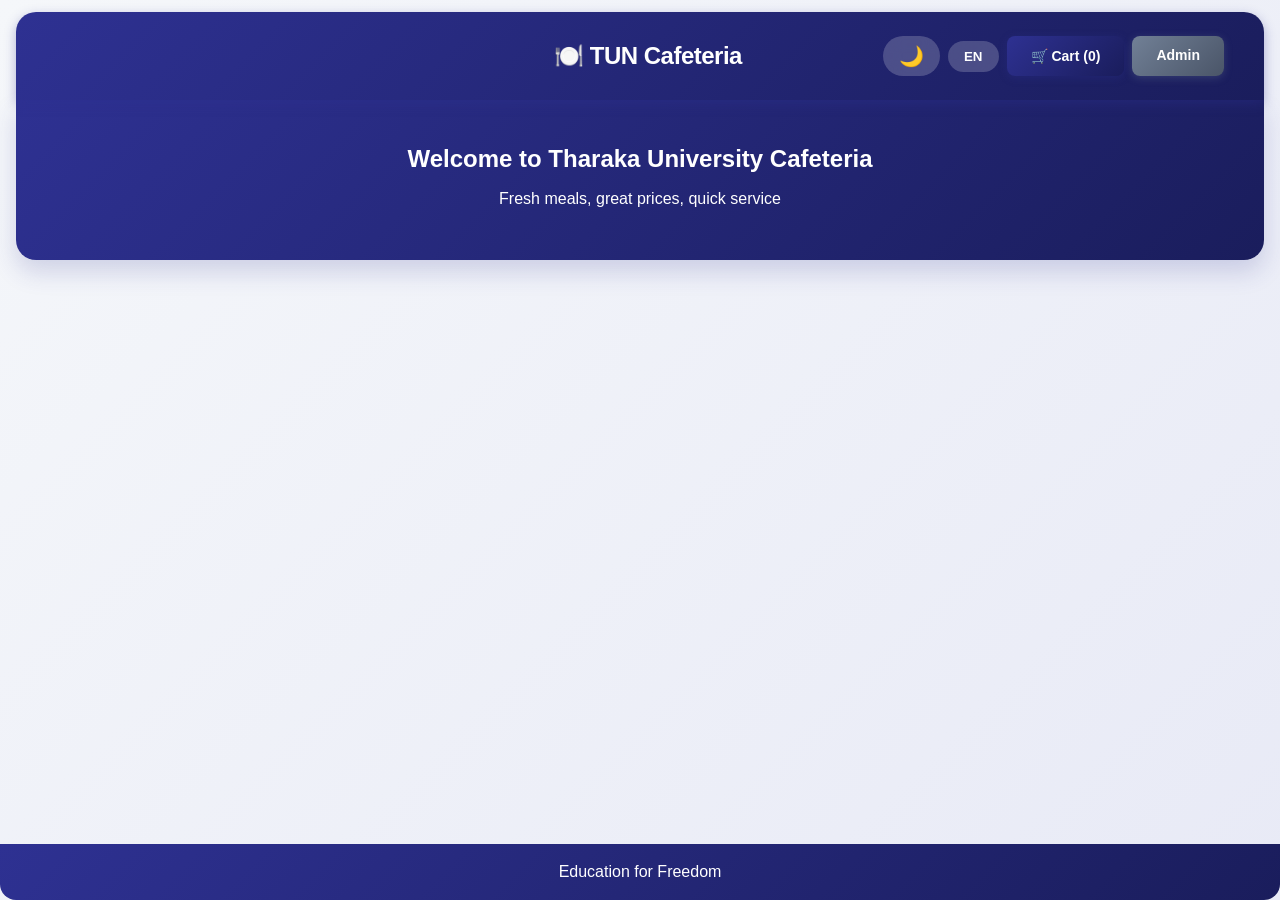
==== commit 50ba43f6: "Add mobile hamburger navigation, Quick Order feature, and footer layout fixes - Added hamburger menu" ====
--- a/index.html
+++ b/index.html
@@ -3,7 +3,7 @@
 <head>
     <meta charset="UTF-8">
     <meta name="viewport" content="width=device-width, initial-scale=1.0">
-    <title>Tharaka University Cafeteria</title>
+    <title>TUN Cafeteria</title>
     <link rel="stylesheet" href="styles.css">
 </head>
 <body>
@@ -11,16 +11,24 @@
     <header class="header">
         <div class="container">
             <div class="header-logo">
-                <img src="assets/images/logo.png.jpg" alt="Tharaka University Logo">
-                <h1><img src="assets/svg/plate.svg" alt="Plate Icon" style="height:1.5em;vertical-align:middle;"> Tharaka Cafeteria</h1>
+                <!--svg role="img" aria-label="Tharaka Cafeteria logo" viewBox="0 0 64 64" xmlns="http://www.w3.org/2000/svg"-->
+                    <title>Tharaka Cafeteria</title>
+                    <g fill="none" stroke="currentColor" stroke-width="2.5" stroke-linecap="round" stroke-linejoin="round">
+                        <circle cx="32" cy="32" r="14" opacity="0.95"></circle>
+                        <path d="M24 20v16" />
+                        <path d="M28 20v12" />
+                        <path d="M40 22c0 6-4 10-10 10" />
+                    </g>
+                </svg>
+                <h1>🍽️ TUN Cafeteria</h1>
             </div>
             <div class="header-actions">
                 <div class="controls-group">
-                    <button id="themeToggle" class="theme-toggle" title="Toggle Dark Mode"><img src="assets/svg/plate.svg" alt="Theme Icon" style="height:1em;vertical-align:middle;"></button>
+                    <button id="themeToggle" class="theme-toggle" title="Toggle Dark Mode">🌙</button>
                     <button id="langToggle" class="language-toggle">EN</button>
                 </div>
                 <button id="cartBtn" class="btn btn-primary">
-                    <span data-en="Cart" data-sw="Kikapu"><img src="assets/svg/orders.svg" alt="Cart Icon" style="height:1em;vertical-align:middle;"> Cart</span> (<span id="cartCount">0</span>)
+                    <span data-en="🛒 Cart" data-sw="🛒 Kikapu">🛒 Cart</span> (<span id="cartCount">0</span>)
                 </button>
                 <a href="admin.html" class="btn btn-secondary" data-en="Admin" data-sw="Msimamizi">Admin</a>
             </div>
@@ -32,92 +40,30 @@
         <div class="container">
             <h2 data-en="Welcome to Tharaka University Cafeteria" data-sw="Karibu Mkahawa wa Chuo Kikuu cha Tharaka">Welcome to Tharaka University Cafeteria</h2>
             <p data-en="Fresh meals, great prices, quick service" data-sw="Chakula safi, bei nzuri, huduma ya haraka">Fresh meals, great prices, quick service</p>
-            <button id="refreshMenuBtn" class="btn btn-secondary" style="margin-top: 1rem;">
-                <span data-en="Refresh Menu" data-sw="Onyesha Menyu"><img src="assets/svg/recommend.svg" alt="Refresh Icon" style="height:1em;vertical-align:middle;"> Refresh Menu</span>
-            </button>
         </div>
     </section>
 
     <!-- Menu -->
     <main class="container">
-        <!-- Search & Filter Bar -->
-        <div style="margin: 2rem 0;">
-            <div style="max-width: 900px; margin: 0 auto;">
-                <!-- Search Input -->
-                <div style="position: relative; margin-bottom: 1rem;">
-                    <span style="position: absolute; left: 1.5rem; top: 50%; transform: translateY(-50%); font-size: 1.25rem; color: #2E3192; pointer-events: none;"><img src="assets/svg/analytics.svg" alt="Search Icon" style="height:1em;vertical-align:middle;"></span>
-                    <input 
-                        type="text" 
-                        id="menuSearch" 
-                        placeholder="Search for food..." 
-                        data-en-placeholder="Search for food..." 
-                        data-sw-placeholder="Tafuta chakula..."
-                        style="width: 100%; padding: 1rem 1.5rem 1rem 3.5rem; border: 2px solid #2E3192; border-radius: 3rem; font-size: 1rem; transition: all 0.3s ease; box-shadow: 0 4px 12px rgba(46, 49, 146, 0.1);"
-                    >
-                </div>
-
-                <!-- Filters -->
-                <div style="display: flex; gap: 1rem; flex-wrap: wrap; justify-content: center;">
-                    <!-- Category Filter -->
-                    <select id="categoryFilter" style="padding: 0.75rem 1.25rem; border: 2px solid #2E3192; border-radius: 2rem; font-size: 0.875rem; font-weight: 600; cursor: pointer; background: white; color: #2E3192;">
-                        <option value="all" data-en="All Categories" data-sw="Aina Zote">All Categories</option>
-                        <option value="breakfast" data-en="Breakfast" data-sw="Kifungua Kinywa">Breakfast</option>
-                        <option value="lunch" data-en="Lunch" data-sw="Chakula cha Mchana">Lunch</option>
-                        <option value="snacks" data-en="Snacks" data-sw="Vitafunio">Snacks</option>
-                    </select>
-
-                    <!-- Price Filter -->
-                    <select id="priceFilter" style="padding: 0.75rem 1.25rem; border: 2px solid #2E3192; border-radius: 2rem; font-size: 0.875rem; font-weight: 600; cursor: pointer; background: white; color: #2E3192;">
-                        <option value="all" data-en="All Prices" data-sw="Bei Zote">All Prices</option>
-                        <option value="0-50" data-en="Under KSh 50" data-sw="Chini ya KSh 50">Under KSh 50</option>
-                        <option value="50-100" data-en="KSh 50-100" data-sw="KSh 50-100">KSh 50-100</option>
-                        <option value="100-200" data-en="KSh 100-200" data-sw="KSh 100-200">KSh 100-200</option>
-                        <option value="200+" data-en="Above KSh 200" data-sw="Zaidi ya KSh 200">Above KSh 200</option>
-                    </select>
-
-                    <!-- Availability Filter -->
-                    <select id="availabilityFilter" class="filter-select" style="padding: 0.75rem 1.25rem; border: 2px solid #2E3192; border-radius: 2rem; font-size: 0.875rem; font-weight: 600; cursor: pointer; background: white; color: #2E3192;">
-                        <option value="all" data-en="All Items" data-sw="Vyote">All Items</option>
-                        <option value="available" data-en="In Stock" data-sw="Zinapatikana">In Stock</option>
-                        <option value="low" data-en="Low Stock (<10)" data-sw="Pungufu (<10)">Low Stock (&lt;10)</option>
-                    </select>
-
-                    <!-- Clear Filters -->
-                    <button id="clearFiltersBtn" style="padding: 0.75rem 1.25rem; border: 2px solid #718096; border-radius: 2rem; font-size: 0.875rem; font-weight: 600; cursor: pointer; background: white; color: #718096; transition: all 0.3s ease;">
-                        <span data-en="Clear Filters" data-sw="Futa Chujio">Clear Filters</span>
-                    </button>
-                </div>
-
-                <!-- Active Filters Display -->
-                <div id="activeFilters" style="margin-top: 1rem; text-align: center; color: #718096; font-size: 0.875rem;"></div>
-            </div>
-        </div>
-
-        <!-- AI Recommendations Section -->
-        <section id="recommendationsSection" class="recommendations-section" style="display: none;">
-            <!-- Recommendations will be dynamically inserted here -->
-        </section>
-
-        <!-- Preferences Button -->
-        <div style="text-align: center; margin: 2rem 0;">
-            <button id="preferencesBtn" class="btn btn-secondary">
-                <img src="assets/svg/analytics.svg" alt="Preferences Icon" style="height:1em;vertical-align:middle;"> <span data-en="Set Food Preferences" data-sw="Weka Mapendeleo">Set Food Preferences</span>
-            </button>
-        </div>
-
-        <section class="menu-section">
-            <h2 data-en="Breakfast" data-sw="Kifungua Kinywa"><img src="assets/svg/plate.svg" alt="Breakfast Icon" style="height:1em;vertical-align:middle;"> Breakfast</h2>
+        <div id="orderingStatusBanner" class="ordering-status-banner is-hidden" role="status" aria-live="polite">
+            PAST ORDERING TIME
+        </div>
+
+        <!-- Search & Filters removed for simplified Student UI -->
+        <div style="margin: 1.5rem 0;"></div>
+
+        <!-- Recommendations removed -->
+
+        <!-- Preferences removed -->
+
+        <section class="menu-section" id="breakfastSection">
+            <h2 data-en="🌅 Breakfast" data-sw="🌅 Kifungua Kinywa">🌅 Breakfast</h2>
             <div id="breakfastMenu" class="menu-grid"></div>
         </section>
 
-        <section class="menu-section">
-            <h2 data-en="Lunch" data-sw="Chakula cha Mchana"><img src="assets/svg/plate.svg" alt="Lunch Icon" style="height:1em;vertical-align:middle;"> Lunch</h2>
+        <section class="menu-section" id="lunchSection">
+            <h2 data-en="🍛 Lunch" data-sw="🍛 Chakula cha Mchana">🍛 Lunch</h2>
             <div id="lunchMenu" class="menu-grid"></div>
-        </section>
-
-        <section class="menu-section">
-            <h2 data-en="Snacks" data-sw="Vitafunio"><img src="assets/svg/plate.svg" alt="Snacks Icon" style="height:1em;vertical-align:middle;"> Snacks</h2>
-            <div id="snacksMenu" class="menu-grid"></div>
         </section>
     </main>
 
@@ -151,20 +97,15 @@
                     Total: <strong>KSh <span id="paymentTotal">0</span></strong>
                 </div>
 
-                <!-- Payment Method Selection -->
-                <div class="form-group">
-                    <label>Select Payment Method</label>
-                    <select id="paymentMethod" class="form-control" style="width: 100%; padding: 0.75rem; border: 1px solid #CBD5E0; border-radius: 0.375rem; font-size: 1rem;">
-                        <option value="cash">Cash on Pickup</option>
-                        <option value="mpesa">M-Pesa</option>
-                    </select>
+                <div class="form-group" style="margin-bottom: 1rem;">
+                    <label>Enter Your Name</label>
+                    <input type="text" id="customerName" placeholder="e.g. John Doe" class="form-control" style="width: 100%; padding: 0.75rem; border: 1px solid #CBD5E0; border-radius: 0.375rem; font-size: 1rem;">
                 </div>
 
-                <!-- M-Pesa Phone Number (hidden by default) -->
-                <div id="mpesaSection" class="form-group" style="display: none; margin-top: 1rem;">
+                <div class="form-group" style="margin-top: 1rem;">
                     <label>M-Pesa Phone Number</label>
                     <input type="tel" id="mpesaPhone" placeholder="0712345678" class="form-control" style="width: 100%; padding: 0.75rem; border: 1px solid #CBD5E0; border-radius: 0.375rem; font-size: 1rem;">
-                    <p style="font-size: 0.875rem; color: #718096; margin-top: 0.5rem;">You will receive an M-Pesa prompt to complete payment</p>
+                    <p style="font-size: 0.875rem; color: #718096; margin-top: 0.5rem;">Payment method: M-Pesa only</p>
                 </div>
             </div>
             <div class="cart-footer">
@@ -183,7 +124,7 @@
     <div id="successModal" class="success-modal">
         <div class="success-content">
             <div class="success-checkmark"></div>
-            <h3>Order Placed Successfully!</h3>
+            <!-- Title removed -->
             <p id="successMessage"></p>
         </div>
     </div>
@@ -194,55 +135,17 @@
     <!-- Footer -->
     <footer class="footer">
         <div class="container">
-            <div class="footer-content">
-                <div class="footer-section">
-                    <h4><img src="assets/svg/plate.svg" alt="Plate Icon" style="height:1em;vertical-align:middle;"> Tharaka Cafeteria</h4>
-                    <p>Serving quality meals to the Tharaka University community</p>
-                    <p>Education for Freedom</p>
-                </div>
-                <div class="footer-section">
-                    <h4><img src="assets/svg/info.svg" alt="Location Icon" style="height:1em;vertical-align:middle;"> Location</h4>
-                    <p>Tharaka University Campus</p>
-                    <p>Main Cafeteria Building</p>
-                    <p>Ground Floor</p>
-                </div>
-                <div class="footer-section">
-                    <h4><img src="assets/svg/info.svg" alt="Hours Icon" style="height:1em;vertical-align:middle;"> Operating Hours</h4>
-                    <p>Monday - Friday: 7:00 AM - 7:00 PM</p>
-                    <p>Saturday: 8:00 AM - 5:00 PM</p>
-                    <p>Sunday: Closed</p>
-                </div>
-                <div class="footer-section">
-                    <h4><img src="assets/svg/info.svg" alt="Contact Icon" style="height:1em;vertical-align:middle;"> Contact</h4>
-                    <p>Phone: +254 XXX XXX XXX</p>
-                    <p>Email: cafeteria@tharaka.ac.ke</p>
-                    <p><a href="admin.html">Staff Login</a></p>
-                </div>
-            </div>
-            <div class="footer-bottom">
-                <p>&copy; 2025 Tharaka University Cafeteria. All rights reserved.</p>
+            <div class="footer-content" style="display:flex; justify-content:center; align-items:center;">
+                <p style="margin:0; text-align:center;">Education for Freedom</p>
             </div>
         </div>
     </footer>
 
-    <!-- Preferences Modal -->
-    <div id="preferencesModal" class="modal">
-        <div class="modal-content">
-            <div class="modal-header">
-                <h3>Food Preferences</h3>
-                <button id="closePreferencesBtn" class="close">&times;</button>
-            </div>
-            <div id="preferencesContent" class="cart-items">
-                <!-- Preferences content will be dynamically inserted -->
-            </div>
-        </div>
-    </div>
+    <!-- Preferences removed -->
 
     <!-- Scripts -->
     <script src="modules/userProfile.js"></script>
-    <script src="modules/recommendations.js"></script>
-    <script src="modules/recommendationAnalytics.js"></script>
-    <script src="modules/recommendationUI.js"></script>
+    <script src="modules/orderingHours.js"></script>
     <script src="modules/menu.js"></script>
     <script src="modules/cart.js"></script>
     <script src="modules/payment.js"></script>
@@ -266,6 +169,9 @@
 
         // Initialize app
         let appData = { menu: {}, orders: [] };
+        let dataRequestInFlight = null;
+        let lastDataSignature = '';
+        let autoRefreshIntervalId = null;
 
         // Show/Hide loading
         function showLoading(message = 'Loading...') {
@@ -290,35 +196,78 @@
         }
 
         // Load data from server
-        async function loadData() {
-            try {
-                showLoading('Loading fresh menu...');
-                // Add timestamp to prevent caching
-                const response = await fetch('/api/data?t=' + Date.now(), {
-                    cache: 'no-store'
-                });
-                appData = await response.json();
-                MenuModule.render(appData.foodData);
-                
-                // Initialize recommendation engine
-                RecommendationEngine.init(appData.foodData, appData.orderHistory);
-                
-                // Load and display recommendations
-                RecommendationUI.loadRecommendations();
-                
-                hideLoading();
-            } catch (error) {
-                console.error('Error loading data:', error);
-                hideLoading();
-                alert('Failed to load menu. Please refresh the page.');
+        async function loadData(options = {}) {
+            const { showSpinner = true, forceRender = false } = options;
+
+            if (dataRequestInFlight) {
+                return dataRequestInFlight;
             }
+
+            dataRequestInFlight = (async () => {
+                try {
+                    if (showSpinner) {
+                        showLoading('Loading fresh menu...');
+                    }
+
+                    const response = await fetch('/api/menu-state', {
+                        cache: 'no-store'
+                    });
+
+                    if (!response.ok) {
+                        throw new Error(`Failed to fetch data: ${response.status}`);
+                    }
+
+                    const nextData = await response.json();
+                    const nextSignature = JSON.stringify({
+                        foodData: nextData.foodData,
+                        orderCounter: nextData.orderCounter,
+                        orderCount: Array.isArray(nextData.orderHistory) ? nextData.orderHistory.length : 0
+                    });
+
+                    appData = nextData;
+
+                    if (forceRender || nextSignature !== lastDataSignature) {
+                        MenuModule.render(appData.foodData);
+                        if (window.OrderingHoursModule && typeof OrderingHoursModule.refresh === 'function') {
+                            OrderingHoursModule.refresh();
+                        }
+                        lastDataSignature = nextSignature;
+                    }
+
+                    // Recommendations removed: no-op
+                } catch (error) {
+                    console.error('Error loading data:', error);
+                    if (showSpinner) {
+                        alert('Failed to load menu. Please refresh the page.');
+                    }
+                } finally {
+                    if (showSpinner) {
+                        hideLoading();
+                    }
+                    dataRequestInFlight = null;
+                }
+            })();
+
+            return dataRequestInFlight;
         }
 
         // Auto-refresh menu every 30 seconds to show updated inventory
         function startAutoRefresh() {
-            setInterval(() => {
-                loadData();
-            }, 30000); // Refresh every 30 seconds
+            if (autoRefreshIntervalId) {
+                clearInterval(autoRefreshIntervalId);
+            }
+
+            autoRefreshIntervalId = setInterval(() => {
+                if (!document.hidden) {
+                    loadData({ showSpinner: false });
+                }
+            }, 45000); // Refresh every 45 seconds when tab is active
+
+            document.addEventListener('visibilitychange', () => {
+                if (!document.hidden) {
+                    loadData({ showSpinner: false });
+                }
+            });
         }
 
         // Helper functions
@@ -330,90 +279,17 @@
             document.getElementById('paymentModal').style.display = 'none';
         }
 
-        // Apply All Filters
-        window.applyFilters = function() {
-            const searchTerm = document.getElementById('menuSearch').value.toLowerCase().trim();
-            const categoryFilter = document.getElementById('categoryFilter').value;
-            const priceFilter = document.getElementById('priceFilter').value;
-            const availabilityFilter = document.getElementById('availabilityFilter').value;
-
-            let filteredData = {};
-
-            for (let category in appData.foodData) {
-                if (categoryFilter !== 'all' && category !== categoryFilter) continue;
-
-                filteredData[category] = appData.foodData[category].filter(item => {
-                    if (searchTerm && !item.name.toLowerCase().includes(searchTerm)) return false;
-
-                    if (priceFilter !== 'all') {
-                        if (priceFilter === '0-50' && item.price > 50) return false;
-                        if (priceFilter === '50-100' && (item.price < 50 || item.price > 100)) return false;
-                        if (priceFilter === '100-200' && (item.price < 100 || item.price > 200)) return false;
-                        if (priceFilter === '200+' && item.price < 200) return false;
-                    }
-
-                    if (availabilityFilter === 'available' && item.available === 0) return false;
-                    if (availabilityFilter === 'low' && item.available >= 10) return false;
-
-                    return true;
-                });
-            }
-
-            MenuModule.render(filteredData);
-            updateActiveFiltersDisplay();
-        };
-
-        // Clear All Filters
-        window.clearFilters = function() {
-            document.getElementById('menuSearch').value = '';
-            document.getElementById('categoryFilter').value = 'all';
-            document.getElementById('priceFilter').value = 'all';
-            document.getElementById('availabilityFilter').value = 'all';
-            MenuModule.render(appData.foodData);
-            updateActiveFiltersDisplay();
-        };
-
-        // Update Active Filters Display
-        function updateActiveFiltersDisplay() {
-            const search = document.getElementById('menuSearch').value;
-            const category = document.getElementById('categoryFilter').value;
-            const price = document.getElementById('priceFilter').value;
-            const availability = document.getElementById('availabilityFilter').value;
-
-            const activeFilters = [];
-            if (search) activeFilters.push(`Search: "${search}"`);
-            if (category !== 'all') activeFilters.push(`Category: ${category}`);
-            if (price !== 'all') activeFilters.push(`Price: ${price}`);
-            if (availability !== 'all') activeFilters.push(`Stock: ${availability}`);
-
-            const display = document.getElementById('activeFilters');
-            if (activeFilters.length > 0) {
-                display.innerHTML = '<img src="assets/svg/analytics.svg" alt="Filter Icon" style="height:1em;vertical-align:middle;"> Active filters: ' + activeFilters.join(' | ');
-            } else {
-                display.textContent = '';
-            }
-        }
+        // Search & filter functionality removed for simplified Student UI
 
         // Initialize
         document.addEventListener('DOMContentLoaded', () => {
-            loadData();
+            if (window.OrderingHoursModule && typeof OrderingHoursModule.init === 'function') {
+                OrderingHoursModule.init();
+            }
+            loadData({ showSpinner: true, forceRender: true });
             CartModule.init();
             startAutoRefresh();
 
-            // Manual refresh button
-            document.getElementById('refreshMenuBtn').addEventListener('click', async () => {
-                const btn = document.getElementById('refreshMenuBtn');
-                btn.innerHTML = '<img src="assets/svg/analytics.svg" alt="Refreshing..." style="height:1em;vertical-align:middle;"> Refreshing...';
-                btn.disabled = true;
-                
-                await loadData();
-                
-                btn.innerHTML = '<img src="assets/svg/success.svg" alt="Updated!" style="height:1em;vertical-align:middle;"> Menu Updated!';
-                setTimeout(() => {
-                    btn.innerHTML = '<img src="assets/svg/recommend.svg" alt="Refresh Icon" style="height:1em;vertical-align:middle;"> Refresh Menu';
-                    btn.disabled = false;
-                }, 2000);
-            });
 
             // Cart button
             document.getElementById('cartBtn').addEventListener('click', () => {
@@ -426,22 +302,9 @@
             // Close payment button
             document.getElementById('closePaymentBtn').addEventListener('click', closePayment);
 
-            // Close preferences button
-            document.getElementById('closePreferencesBtn').addEventListener('click', () => {
-                RecommendationUI.closePreferences();
-            });
-
-            // Preferences button
-            document.getElementById('preferencesBtn').addEventListener('click', () => {
-                RecommendationUI.showPreferences();
-            });
-
-            // Filter controls
-            document.getElementById('menuSearch').addEventListener('input', applyFilters);
-            document.getElementById('categoryFilter').addEventListener('change', applyFilters);
-            document.getElementById('priceFilter').addEventListener('change', applyFilters);
-            document.getElementById('availabilityFilter').addEventListener('change', applyFilters);
-            document.getElementById('clearFiltersBtn').addEventListener('click', clearFilters);
+            // Preferences removed
+
+            // Filter controls removed
 
             // Checkout - Show payment modal
             document.getElementById('checkoutBtn').addEventListener('click', () => {
@@ -458,32 +321,26 @@
                 closeCart();
             });
 
-            // Payment method change
-            document.getElementById('paymentMethod').addEventListener('change', (e) => {
-                const mpesaSection = document.getElementById('mpesaSection');
-                if (e.target.value === 'mpesa') {
-                    mpesaSection.style.display = 'block';
-                } else {
-                    mpesaSection.style.display = 'none';
-                }
-            });
-
             // Confirm payment and place order
             document.getElementById('confirmPaymentBtn').addEventListener('click', async () => {
                 const cart = CartModule.getItems();
                 const total = CartModule.getTotal();
-                const method = document.getElementById('paymentMethod').value;
-                const mpesaPhone = method === 'mpesa' ? document.getElementById('mpesaPhone').value : null;
-
-                // Validate M-Pesa phone if selected
-                if (method === 'mpesa' && (!mpesaPhone || mpesaPhone.trim() === '')) {
+                const customerName = document.getElementById('customerName').value.trim();
+                const mpesaPhone = document.getElementById('mpesaPhone').value.trim();
+
+                if (!customerName) {
+                    alert('Please enter your name');
+                    return;
+                }
+
+                if (!mpesaPhone) {
                     alert('Please enter your M-Pesa phone number');
                     return;
                 }
 
                 try {
                     showLoading('Processing your order...');
-                    const result = await PaymentModule.processPayment(method, cart, total, mpesaPhone);
+                    const result = await PaymentModule.processPayment('mpesa', cart, total, mpesaPhone, customerName);
                     hideLoading();
                     
                     if (result.success) {
--- a/styles.css
+++ b/styles.css
@@ -4,6 +4,11 @@
     margin: 0;
     padding: 0;
     box-sizing: border-box;
+}
+
+html {
+    height: 100%;
+    scroll-behavior: smooth;
 }
 
 body {
@@ -11,18 +16,20 @@
     background: linear-gradient(135deg, #f5f7fa 0%, #e8eaf6 100%);
     color: #333;
     line-height: 1.6;
-    min-height: 100vh;
-}
-
-/* Smooth scrolling */
-html {
-    scroll-behavior: smooth;
+    min-height: 100%;
+    display: flex;
+    flex-direction: column;
 }
 
 .container {
     max-width: 1200px;
     margin: 0 auto;
     padding: 0 1rem;
+}
+
+body > main {
+    flex: 1 0 auto;
+    width: 100%;
 }
 
 /* Header */
@@ -619,12 +626,15 @@
     background: linear-gradient(135deg, #2E3192 0%, #1a1d5c 100%);
     color: white;
     padding: 0.6rem 0; /* reduced height */
-    margin-top: 3rem;
+    margin-top: auto;
+    flex-shrink: 0;
+    width: 100%;
     min-height: 56px;
     display: flex;
     align-items: center;
     justify-content: center;
     border-radius: 0 0 16px 16px; /* rounded lower side */
+    order: 2;
 }
 
 .footer-content {
@@ -1776,6 +1786,34 @@
     gap: 1rem;
 }
 
+.admin-mobile-nav-toggle {
+    display: none !important;
+    width: 2.5rem;
+    height: 2.5rem;
+    border: none;
+    border-radius: 0.5rem;
+    background: #F7FAFC;
+    align-items: center;
+    justify-content: center;
+    flex-direction: column;
+    gap: 0.25rem;
+    cursor: pointer;
+    padding: 0;
+    z-index: 41;
+}
+
+.admin-mobile-nav-toggle span {
+    width: 1.25rem;
+    height: 2px;
+    background: #2D3748;
+    border-radius: 999px;
+    display: block;
+}
+
+.admin-sidebar-backdrop {
+    display: none;
+}
+
 .admin-navbar-btn {
     padding: 0.5rem;
     border-radius: 0.375rem;
@@ -2467,6 +2505,197 @@
     gap: 1.5rem;
 }
 
+@media (max-width: 768px) {
+    .admin-navbar-inner {
+        padding: 0 1rem;
+    }
+
+    .admin-navbar-content {
+        flex-direction: row;
+        align-items: center;
+        height: auto;
+        gap: 0.75rem;
+        padding: 0.75rem 0;
+    }
+
+    .admin-navbar-brand {
+        flex: 1 1 auto;
+        min-width: 0;
+    }
+
+    .admin-navbar-controls {
+        width: auto;
+        justify-content: flex-end;
+        flex-wrap: nowrap;
+        gap: 0.5rem;
+        margin-left: auto;
+    }
+
+    .admin-mobile-nav-toggle {
+        display: inline-flex !important;
+        visibility: visible !important;
+    }
+
+    .admin-navbar-info {
+        display: none !important;
+    }
+
+    .admin-navbar-actions {
+        display: none;
+    }
+
+    .admin-sidebar-backdrop {
+        display: block;
+        position: fixed;
+        inset: 4rem 0 0 0;
+        background: rgba(15, 23, 42, 0.35);
+        backdrop-filter: blur(2px);
+        z-index: 39;
+    }
+
+    .admin-sidebar {
+        position: fixed;
+        top: 4rem;
+        left: 0;
+        bottom: 0;
+        width: min(86vw, 18rem);
+        border-right: 1px solid #E2E8F0;
+        border-bottom: 0;
+        transform: translateX(-105%);
+        transition: transform 0.28s ease;
+        z-index: 40;
+        overflow-y: auto;
+        overflow-x: hidden;
+        box-shadow: 8px 0 24px rgba(15, 23, 42, 0.12);
+    }
+
+    .admin-sidebar.is-open {
+        transform: translateX(0);
+    }
+
+    .admin-sidebar-inner {
+        padding: 1rem;
+    }
+
+    .admin-sidebar-title {
+        margin-bottom: 0.75rem;
+    }
+
+    .admin-sidebar-nav {
+        flex-direction: column;
+        gap: 0.5rem;
+        overflow-x: visible;
+        padding-bottom: 0;
+        -webkit-overflow-scrolling: auto;
+    }
+
+    .admin-nav-btn {
+        width: 100%;
+        min-width: 0;
+        flex: 0 0 auto;
+        white-space: normal;
+        justify-content: flex-start;
+    }
+
+    .admin-nav-btn.active {
+        border-left: 4px solid #2E3192;
+        border-bottom: 0;
+        padding-left: calc(1rem - 4px);
+    }
+
+    .admin-nav-icon {
+        margin-right: 0.75rem;
+    }
+
+    .admin-main {
+        margin-left: 0;
+        height: auto;
+        overflow-y: visible;
+        padding: 1rem;
+    }
+
+    .admin-section-title {
+        font-size: 1.5rem;
+    }
+
+    .admin-card,
+    .admin-search-card,
+    .admin-card.admin-form {
+        padding: 1rem;
+    }
+
+    .admin-form-row,
+    .admin-grid-2col {
+        grid-template-columns: 1fr;
+    }
+
+    .admin-form-row {
+        gap: 0;
+    }
+
+    .admin-search-form {
+        align-items: stretch;
+    }
+
+    .admin-search-buttons,
+    .admin-toolbar {
+        width: 100%;
+        flex-direction: column;
+    }
+
+    .admin-search-buttons button,
+    .admin-toolbar .admin-btn-sm,
+    .admin-btn-submit,
+    .admin-btn-secondary {
+        width: 100%;
+    }
+
+    .admin-menu-grid,
+    .admin-stats-grid {
+        grid-template-columns: 1fr;
+    }
+
+    .admin-toast-container {
+        left: 1rem;
+        right: 1rem;
+    }
+
+    .admin-toast {
+        min-width: 0;
+        width: 100%;
+    }
+}
+
+@media (max-width: 480px) {
+    .admin-navbar-brand {
+        gap: 0.5rem;
+    }
+
+    .admin-navbar-title {
+        font-size: 1rem;
+    }
+
+    .admin-navbar-controls {
+        gap: 0.5rem;
+    }
+
+    .admin-mobile-nav-toggle {
+        width: 2.25rem;
+        height: 2.25rem;
+    }
+
+    .admin-card-title,
+    .admin-card-subtitle {
+        font-size: 1rem;
+    }
+
+    .admin-input,
+    .admin-select,
+    .admin-form-select {
+        font-size: 1rem;
+    }
+}
+
 .admin-gap-4 {
     gap: 2rem;
 }
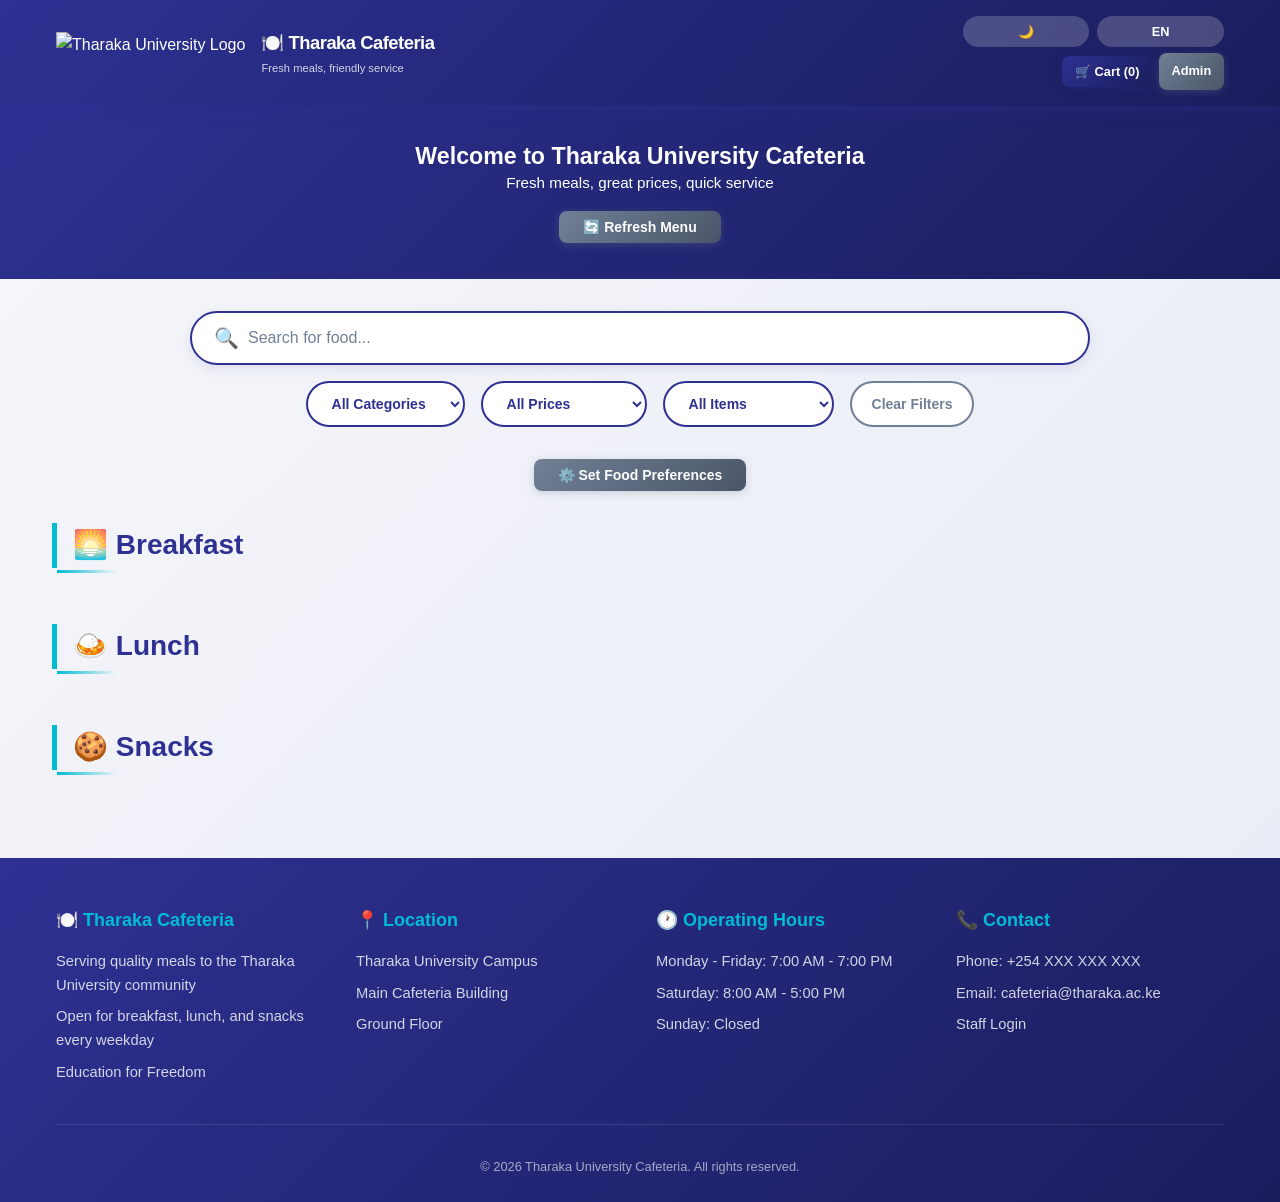
==== commit c4ffdd28: "ensure mobile compactibility" ====
--- a/index.html
+++ b/index.html
@@ -3,7 +3,7 @@
 <head>
     <meta charset="UTF-8">
     <meta name="viewport" content="width=device-width, initial-scale=1.0">
-    <title>TUN Cafeteria</title>
+    <title>Tharaka University Cafeteria</title>
     <link rel="stylesheet" href="styles.css">
 </head>
 <body>
@@ -11,16 +11,11 @@
     <header class="header">
         <div class="container">
             <div class="header-logo">
-                <!--svg role="img" aria-label="Tharaka Cafeteria logo" viewBox="0 0 64 64" xmlns="http://www.w3.org/2000/svg"-->
-                    <title>Tharaka Cafeteria</title>
-                    <g fill="none" stroke="currentColor" stroke-width="2.5" stroke-linecap="round" stroke-linejoin="round">
-                        <circle cx="32" cy="32" r="14" opacity="0.95"></circle>
-                        <path d="M24 20v16" />
-                        <path d="M28 20v12" />
-                        <path d="M40 22c0 6-4 10-10 10" />
-                    </g>
-                </svg>
-                <h1>🍽️ TUN Cafeteria</h1>
+                <img src="assets/images/logo.png.jpg" alt="Tharaka University Logo">
+                <div class="header-brand-text">
+                    <h1>🍽️ Tharaka Cafeteria</h1>
+                    <p class="header-tagline">Fresh meals, friendly service</p>
+                </div>
             </div>
             <div class="header-actions">
                 <div class="controls-group">
@@ -40,30 +35,93 @@
         <div class="container">
             <h2 data-en="Welcome to Tharaka University Cafeteria" data-sw="Karibu Mkahawa wa Chuo Kikuu cha Tharaka">Welcome to Tharaka University Cafeteria</h2>
             <p data-en="Fresh meals, great prices, quick service" data-sw="Chakula safi, bei nzuri, huduma ya haraka">Fresh meals, great prices, quick service</p>
+            <button id="refreshMenuBtn" class="btn btn-secondary" style="margin-top: 1rem;">
+                <span data-en="🔄 Refresh Menu" data-sw="🔄 Onyesha Menyu">🔄 Refresh Menu</span>
+            </button>
         </div>
     </section>
 
     <!-- Menu -->
     <main class="container">
-        <div id="orderingStatusBanner" class="ordering-status-banner is-hidden" role="status" aria-live="polite">
-            PAST ORDERING TIME
-        </div>
-
-        <!-- Search & Filters removed for simplified Student UI -->
-        <div style="margin: 1.5rem 0;"></div>
-
-        <!-- Recommendations removed -->
-
-        <!-- Preferences removed -->
-
-        <section class="menu-section" id="breakfastSection">
+        <!-- Search & Filter Bar -->
+        <div style="margin: 2rem 0;">
+            <div style="max-width: 900px; margin: 0 auto;">
+                <!-- Search Input -->
+                <div style="position: relative; margin-bottom: 1rem;">
+                    <span style="position: absolute; left: 1.5rem; top: 50%; transform: translateY(-50%); font-size: 1.25rem; color: #2E3192; pointer-events: none;">🔍</span>
+                    <input 
+                        type="text" 
+                        id="menuSearch" 
+                        placeholder="Search for food..." 
+                        data-en-placeholder="Search for food..." 
+                        data-sw-placeholder="Tafuta chakula..."
+                        style="width: 100%; padding: 1rem 1.5rem 1rem 3.5rem; border: 2px solid #2E3192; border-radius: 3rem; font-size: 1rem; transition: all 0.3s ease; box-shadow: 0 4px 12px rgba(46, 49, 146, 0.1);"
+                        oninput="applyFilters()"
+                    >
+                </div>
+
+                <!-- Filters -->
+                <div style="display: flex; gap: 1rem; flex-wrap: wrap; justify-content: center;">
+                    <!-- Category Filter -->
+                    <select id="categoryFilter" onchange="applyFilters()" style="padding: 0.75rem 1.25rem; border: 2px solid #2E3192; border-radius: 2rem; font-size: 0.875rem; font-weight: 600; cursor: pointer; background: white; color: #2E3192;">
+                        <option value="all" data-en="All Categories" data-sw="Aina Zote">All Categories</option>
+                        <option value="breakfast" data-en="Breakfast" data-sw="Kifungua Kinywa">Breakfast</option>
+                        <option value="lunch" data-en="Lunch" data-sw="Chakula cha Mchana">Lunch</option>
+                        <option value="snacks" data-en="Snacks" data-sw="Vitafunio">Snacks</option>
+                    </select>
+
+                    <!-- Price Filter -->
+                    <select id="priceFilter" onchange="applyFilters()" style="padding: 0.75rem 1.25rem; border: 2px solid #2E3192; border-radius: 2rem; font-size: 0.875rem; font-weight: 600; cursor: pointer; background: white; color: #2E3192;">
+                        <option value="all" data-en="All Prices" data-sw="Bei Zote">All Prices</option>
+                        <option value="0-50" data-en="Under KSh 50" data-sw="Chini ya KSh 50">Under KSh 50</option>
+                        <option value="50-100" data-en="KSh 50-100" data-sw="KSh 50-100">KSh 50-100</option>
+                        <option value="100-200" data-en="KSh 100-200" data-sw="KSh 100-200">KSh 100-200</option>
+                        <option value="200+" data-en="Above KSh 200" data-sw="Zaidi ya KSh 200">Above KSh 200</option>
+                    </select>
+
+                    <!-- Availability Filter -->
+                    <select id="availabilityFilter" onchange="applyFilters()" style="padding: 0.75rem 1.25rem; border: 2px solid #2E3192; border-radius: 2rem; font-size: 0.875rem; font-weight: 600; cursor: pointer; background: white; color: #2E3192;">
+                        <option value="all" data-en="All Items" data-sw="Vyote">All Items</option>
+                        <option value="available" data-en="In Stock" data-sw="Zinapatikana">In Stock</option>
+                        <option value="low" data-en="Low Stock (<10)" data-sw="Pungufu (<10)">Low Stock (&lt;10)</option>
+                    </select>
+
+                    <!-- Clear Filters -->
+                    <button onclick="clearFilters()" style="padding: 0.75rem 1.25rem; border: 2px solid #718096; border-radius: 2rem; font-size: 0.875rem; font-weight: 600; cursor: pointer; background: white; color: #718096; transition: all 0.3s ease;">
+                        <span data-en="Clear Filters" data-sw="Futa Chujio">Clear Filters</span>
+                    </button>
+                </div>
+
+                <!-- Active Filters Display -->
+                <div id="activeFilters" style="margin-top: 1rem; text-align: center; color: #718096; font-size: 0.875rem;"></div>
+            </div>
+        </div>
+
+        <!-- AI Recommendations Section -->
+        <section id="recommendationsSection" class="recommendations-section" style="display: none;">
+            <!-- Recommendations will be dynamically inserted here -->
+        </section>
+
+        <!-- Preferences Button -->
+        <div style="text-align: center; margin: 2rem 0;">
+            <button onclick="RecommendationUI.showPreferences()" class="btn btn-secondary">
+                ⚙️ <span data-en="Set Food Preferences" data-sw="Weka Mapendeleo">Set Food Preferences</span>
+            </button>
+        </div>
+
+        <section class="menu-section">
             <h2 data-en="🌅 Breakfast" data-sw="🌅 Kifungua Kinywa">🌅 Breakfast</h2>
             <div id="breakfastMenu" class="menu-grid"></div>
         </section>
 
-        <section class="menu-section" id="lunchSection">
+        <section class="menu-section">
             <h2 data-en="🍛 Lunch" data-sw="🍛 Chakula cha Mchana">🍛 Lunch</h2>
             <div id="lunchMenu" class="menu-grid"></div>
+        </section>
+
+        <section class="menu-section">
+            <h2 data-en="🍪 Snacks" data-sw="🍪 Vitafunio">🍪 Snacks</h2>
+            <div id="snacksMenu" class="menu-grid"></div>
         </section>
     </main>
 
@@ -72,7 +130,7 @@
         <div class="modal-content">
             <div class="modal-header">
                 <h3>Your Cart</h3>
-                <button id="closeCartBtn" class="close">&times;</button>
+                <button class="close" onclick="closeCart()">&times;</button>
             </div>
             <div id="cartItems" class="cart-items"></div>
             <div class="cart-footer">
@@ -89,7 +147,7 @@
         <div class="modal-content">
             <div class="modal-header">
                 <h3>Payment Options</h3>
-                <button id="closePaymentBtn" class="close">&times;</button>
+                <button class="close" onclick="closePayment()">&times;</button>
             </div>
             <div class="cart-items">
                 <div id="paymentSummary" style="margin-bottom: 1rem; padding: 1rem; background: #F7FAFC; border-radius: 0.375rem;"></div>
@@ -97,15 +155,20 @@
                     Total: <strong>KSh <span id="paymentTotal">0</span></strong>
                 </div>
 
-                <div class="form-group" style="margin-bottom: 1rem;">
-                    <label>Enter Your Name</label>
-                    <input type="text" id="customerName" placeholder="e.g. John Doe" class="form-control" style="width: 100%; padding: 0.75rem; border: 1px solid #CBD5E0; border-radius: 0.375rem; font-size: 1rem;">
-                </div>
-
-                <div class="form-group" style="margin-top: 1rem;">
+                <!-- Payment Method Selection -->
+                <div class="form-group">
+                    <label>Select Payment Method</label>
+                    <select id="paymentMethod" class="form-control" style="width: 100%; padding: 0.75rem; border: 1px solid #CBD5E0; border-radius: 0.375rem; font-size: 1rem;">
+                        <option value="cash">Cash on Pickup</option>
+                        <option value="mpesa">M-Pesa</option>
+                    </select>
+                </div>
+
+                <!-- M-Pesa Phone Number (hidden by default) -->
+                <div id="mpesaSection" class="form-group" style="display: none; margin-top: 1rem;">
                     <label>M-Pesa Phone Number</label>
                     <input type="tel" id="mpesaPhone" placeholder="0712345678" class="form-control" style="width: 100%; padding: 0.75rem; border: 1px solid #CBD5E0; border-radius: 0.375rem; font-size: 1rem;">
-                    <p style="font-size: 0.875rem; color: #718096; margin-top: 0.5rem;">Payment method: M-Pesa only</p>
+                    <p style="font-size: 0.875rem; color: #718096; margin-top: 0.5rem;">You will receive an M-Pesa prompt to complete payment</p>
                 </div>
             </div>
             <div class="cart-footer">
@@ -124,54 +187,70 @@
     <div id="successModal" class="success-modal">
         <div class="success-content">
             <div class="success-checkmark"></div>
-            <!-- Title removed -->
+            <h3>Order Placed Successfully!</h3>
             <p id="successMessage"></p>
         </div>
     </div>
-
-    <!-- Toast Container for Notifications -->
-    <div id="toastContainer" style="position: fixed; bottom: 1rem; right: 1rem; z-index: 1000; display: flex; flex-direction: column; gap: 0.5rem;"></div>
 
     <!-- Footer -->
     <footer class="footer">
         <div class="container">
-            <div class="footer-content" style="display:flex; justify-content:center; align-items:center;">
-                <p style="margin:0; text-align:center;">Education for Freedom</p>
+            <div class="footer-content">
+                <div class="footer-section">
+                    <h4>🍽️ Tharaka Cafeteria</h4>
+                    <p>Serving quality meals to the Tharaka University community</p>
+                    <p>Open for breakfast, lunch, and snacks every weekday</p>
+                    <p>Education for Freedom</p>
+                </div>
+                <div class="footer-section">
+                    <h4>📍 Location</h4>
+                    <p>Tharaka University Campus</p>
+                    <p>Main Cafeteria Building</p>
+                    <p>Ground Floor</p>
+                </div>
+                <div class="footer-section">
+                    <h4>🕐 Operating Hours</h4>
+                    <p>Monday - Friday: 7:00 AM - 7:00 PM</p>
+                    <p>Saturday: 8:00 AM - 5:00 PM</p>
+                    <p>Sunday: Closed</p>
+                </div>
+                <div class="footer-section">
+                    <h4>📞 Contact</h4>
+                    <p>Phone: +254 XXX XXX XXX</p>
+                    <p>Email: cafeteria@tharaka.ac.ke</p>
+                    <p><a href="admin.html">Staff Login</a></p>
+                </div>
+            </div>
+            <div class="footer-bottom">
+                <p>&copy; 2026 Tharaka University Cafeteria. All rights reserved.</p>
             </div>
         </div>
     </footer>
 
-    <!-- Preferences removed -->
+    <!-- Preferences Modal -->
+    <div id="preferencesModal" class="modal">
+        <div class="modal-content">
+            <div class="modal-header">
+                <h3>Food Preferences</h3>
+                <button class="close" onclick="RecommendationUI.closePreferences()">&times;</button>
+            </div>
+            <div id="preferencesContent" class="cart-items">
+                <!-- Preferences content will be dynamically inserted -->
+            </div>
+        </div>
+    </div>
 
     <!-- Scripts -->
     <script src="modules/userProfile.js"></script>
-    <script src="modules/orderingHours.js"></script>
+    <script src="modules/recommendations.js"></script>
+    <script src="modules/recommendationAnalytics.js"></script>
+    <script src="modules/recommendationUI.js"></script>
     <script src="modules/menu.js"></script>
     <script src="modules/cart.js"></script>
     <script src="modules/payment.js"></script>
     <script>
-        // Show notification toast
-        function showNotification(message) {
-            const toastContainer = document.getElementById('toastContainer');
-            if (!toastContainer) return;
-            
-            const toast = document.createElement('div');
-            toast.className = 'toast';
-            toast.textContent = message;
-            toast.style.cssText = 'background: #48BB78; color: white; padding: 1rem; border-radius: 0.5rem; margin-bottom: 0.5rem; animation: slideIn 0.3s ease; box-shadow: 0 4px 6px rgba(0,0,0,0.1);';
-            toastContainer.appendChild(toast);
-            
-            setTimeout(() => {
-                toast.style.animation = 'slideOut 0.3s ease';
-                setTimeout(() => toast.remove(), 300);
-            }, 3000);
-        }
-
         // Initialize app
         let appData = { menu: {}, orders: [] };
-        let dataRequestInFlight = null;
-        let lastDataSignature = '';
-        let autoRefreshIntervalId = null;
 
         // Show/Hide loading
         function showLoading(message = 'Loading...') {
@@ -196,234 +275,279 @@
         }
 
         // Load data from server
-        async function loadData(options = {}) {
-            const { showSpinner = true, forceRender = false } = options;
-
-            if (dataRequestInFlight) {
-                return dataRequestInFlight;
-            }
-
-            dataRequestInFlight = (async () => {
-                try {
-                    if (showSpinner) {
-                        showLoading('Loading fresh menu...');
-                    }
-
-                    const response = await fetch('/api/menu-state', {
-                        cache: 'no-store'
-                    });
-
-                    if (!response.ok) {
-                        throw new Error(`Failed to fetch data: ${response.status}`);
-                    }
-
-                    const nextData = await response.json();
-                    const nextSignature = JSON.stringify({
-                        foodData: nextData.foodData,
-                        orderCounter: nextData.orderCounter,
-                        orderCount: Array.isArray(nextData.orderHistory) ? nextData.orderHistory.length : 0
-                    });
-
-                    appData = nextData;
-
-                    if (forceRender || nextSignature !== lastDataSignature) {
-                        MenuModule.render(appData.foodData);
-                        if (window.OrderingHoursModule && typeof OrderingHoursModule.refresh === 'function') {
-                            OrderingHoursModule.refresh();
-                        }
-                        lastDataSignature = nextSignature;
-                    }
-
-                    // Recommendations removed: no-op
-                } catch (error) {
-                    console.error('Error loading data:', error);
-                    if (showSpinner) {
-                        alert('Failed to load menu. Please refresh the page.');
-                    }
-                } finally {
-                    if (showSpinner) {
-                        hideLoading();
-                    }
-                    dataRequestInFlight = null;
-                }
-            })();
-
-            return dataRequestInFlight;
+        async function loadData() {
+            try {
+                showLoading('Loading fresh menu...');
+                // Add timestamp to prevent caching
+                const response = await fetch('/api/data?t=' + Date.now(), {
+                    cache: 'no-store'
+                });
+                appData = await response.json();
+                MenuModule.render(appData.foodData);
+                
+                // Initialize recommendation engine
+                RecommendationEngine.init(appData.foodData, appData.orderHistory);
+                
+                // Load and display recommendations
+                RecommendationUI.loadRecommendations();
+                
+                hideLoading();
+            } catch (error) {
+                console.error('Error loading data:', error);
+                hideLoading();
+                alert('Failed to load menu. Please refresh the page.');
+            }
         }
 
         // Auto-refresh menu every 30 seconds to show updated inventory
         function startAutoRefresh() {
-            if (autoRefreshIntervalId) {
-                clearInterval(autoRefreshIntervalId);
-            }
-
-            autoRefreshIntervalId = setInterval(() => {
-                if (!document.hidden) {
-                    loadData({ showSpinner: false });
+            setInterval(() => {
+                loadData();
+            }, 30000); // Refresh every 30 seconds
+        }
+
+        // Initialize
+        document.addEventListener('DOMContentLoaded', () => {
+            loadData();
+            CartModule.init();
+            startAutoRefresh();
+        });
+
+        // Manual refresh button
+        document.getElementById('refreshMenuBtn').addEventListener('click', async () => {
+            const btn = document.getElementById('refreshMenuBtn');
+            btn.textContent = '⏳ Refreshing...';
+            btn.disabled = true;
+            
+            await loadData();
+            
+            btn.textContent = '✓ Menu Updated!';
+            setTimeout(() => {
+                btn.textContent = '🔄 Refresh Menu';
+                btn.disabled = false;
+            }, 2000);
+        });
+
+        // Cart button
+        document.getElementById('cartBtn').addEventListener('click', () => {
+            CartModule.show();
+        });
+
+        // Checkout - Show payment modal
+        document.getElementById('checkoutBtn').addEventListener('click', () => {
+            const cart = CartModule.getItems();
+            if (cart.length === 0) {
+                alert('Your cart is empty!');
+                return;
+            }
+
+            PaymentModule.showPaymentModal(cart, CartModule.getTotal());
+            closeCart();
+        });
+
+        // Payment method change
+        document.getElementById('paymentMethod').addEventListener('change', (e) => {
+            const mpesaSection = document.getElementById('mpesaSection');
+            if (e.target.value === 'mpesa') {
+                mpesaSection.style.display = 'block';
+            } else {
+                mpesaSection.style.display = 'none';
+            }
+        });
+
+        // Confirm payment and place order
+        document.getElementById('confirmPaymentBtn').addEventListener('click', async () => {
+            const cart = CartModule.getItems();
+            const total = CartModule.getTotal();
+            const method = document.getElementById('paymentMethod').value;
+            const mpesaPhone = method === 'mpesa' ? document.getElementById('mpesaPhone').value : null;
+
+            // Validate M-Pesa phone if selected
+            if (method === 'mpesa' && (!mpesaPhone || mpesaPhone.trim() === '')) {
+                alert('Please enter your M-Pesa phone number');
+                return;
+            }
+
+            try {
+                showLoading('Processing your order...');
+                const result = await PaymentModule.processPayment(method, cart, total, mpesaPhone);
+                hideLoading();
+                
+                if (result.success) {
+                    showSuccess(`Order #${result.order.orderNumber} placed successfully! Total: KSh ${result.order.total}`);
+                    CartModule.clear();
+                    closePayment();
+                    setTimeout(() => loadData(), 1000); // Reload menu after animation
+                } else {
+                    // Handle insufficient inventory error
+                    if (result.error === 'Insufficient inventory') {
+                        alert(`❌ Order Failed - Insufficient Inventory\n\n${result.details}\n\nPlease refresh the menu and adjust your order.`);
+                        loadData(); // Reload menu to show current inventory
+                    } else {
+                        alert('Error placing order: ' + (result.error || 'Unknown error'));
+                    }
                 }
-            }, 45000); // Refresh every 45 seconds when tab is active
-
-            document.addEventListener('visibilitychange', () => {
-                if (!document.hidden) {
-                    loadData({ showSpinner: false });
+            } catch (error) {
+                hideLoading();
+                alert('Error placing order: ' + error.message);
+            }
+        });
+
+        function closeCart() {
+            document.getElementById('cartModal').style.display = 'none';
+        }
+
+        function closePayment() {
+            document.getElementById('paymentModal').style.display = 'none';
+        }
+
+        // Theme Toggle
+        const themeToggle = document.getElementById('themeToggle');
+        const currentTheme = localStorage.getItem('theme') || 'light';
+        document.documentElement.setAttribute('data-theme', currentTheme);
+        themeToggle.textContent = currentTheme === 'dark' ? '☀️' : '🌙';
+
+        themeToggle.addEventListener('click', () => {
+            const theme = document.documentElement.getAttribute('data-theme');
+            const newTheme = theme === 'dark' ? 'light' : 'dark';
+            document.documentElement.setAttribute('data-theme', newTheme);
+            localStorage.setItem('theme', newTheme);
+            themeToggle.textContent = newTheme === 'dark' ? '☀️' : '🌙';
+        });
+
+        // Language Toggle
+        const langToggle = document.getElementById('langToggle');
+        let currentLang = localStorage.getItem('language') || 'en';
+        
+        function switchLanguage(lang) {
+            currentLang = lang;
+            localStorage.setItem('language', lang);
+            langToggle.textContent = lang === 'en' ? 'EN' : 'SW';
+            
+            // Update all elements with data-en and data-sw attributes
+            document.querySelectorAll('[data-en][data-sw]').forEach(el => {
+                const text = el.getAttribute('data-' + lang);
+                if (text) {
+                    if (el.tagName === 'INPUT' || el.tagName === 'BUTTON') {
+                        if (el.hasAttribute('placeholder')) {
+                            el.placeholder = text;
+                        } else {
+                            el.innerHTML = text;
+                        }
+                    } else {
+                        el.textContent = text;
+                    }
                 }
             });
         }
 
-        // Helper functions
-        function closeCart() {
-            document.getElementById('cartModal').style.display = 'none';
-        }
-
-        function closePayment() {
-            document.getElementById('paymentModal').style.display = 'none';
-        }
-
-        // Search & filter functionality removed for simplified Student UI
-
-        // Initialize
-        document.addEventListener('DOMContentLoaded', () => {
-            if (window.OrderingHoursModule && typeof OrderingHoursModule.init === 'function') {
-                OrderingHoursModule.init();
-            }
-            loadData({ showSpinner: true, forceRender: true });
-            CartModule.init();
-            startAutoRefresh();
-
-
-            // Cart button
-            document.getElementById('cartBtn').addEventListener('click', () => {
+        langToggle.addEventListener('click', () => {
+            switchLanguage(currentLang === 'en' ? 'sw' : 'en');
+        });
+
+        // Initialize language
+        switchLanguage(currentLang);
+
+        // Apply All Filters
+        window.applyFilters = function() {
+            const searchTerm = document.getElementById('menuSearch').value.toLowerCase().trim();
+            const categoryFilter = document.getElementById('categoryFilter').value;
+            const priceFilter = document.getElementById('priceFilter').value;
+            const availabilityFilter = document.getElementById('availabilityFilter').value;
+
+            let filteredData = {};
+
+            for (let category in appData.foodData) {
+                // Category filter
+                if (categoryFilter !== 'all' && category !== categoryFilter) {
+                    continue;
+                }
+
+                filteredData[category] = appData.foodData[category].filter(item => {
+                    // Search filter
+                    if (searchTerm && !item.name.toLowerCase().includes(searchTerm)) {
+                        return false;
+                    }
+
+                    // Price filter
+                    if (priceFilter !== 'all') {
+                        if (priceFilter === '0-50' && item.price > 50) return false;
+                        if (priceFilter === '50-100' && (item.price < 50 || item.price > 100)) return false;
+                        if (priceFilter === '100-200' && (item.price < 100 || item.price > 200)) return false;
+                        if (priceFilter === '200+' && item.price < 200) return false;
+                    }
+
+                    // Availability filter
+                    if (availabilityFilter === 'available' && item.available === 0) return false;
+                    if (availabilityFilter === 'low' && item.available >= 10) return false;
+
+                    return true;
+                });
+            }
+
+            MenuModule.render(filteredData);
+            updateActiveFiltersDisplay();
+        };
+
+        // Clear All Filters
+        window.clearFilters = function() {
+            document.getElementById('menuSearch').value = '';
+            document.getElementById('categoryFilter').value = 'all';
+            document.getElementById('priceFilter').value = 'all';
+            document.getElementById('availabilityFilter').value = 'all';
+            MenuModule.render(appData.foodData);
+            updateActiveFiltersDisplay();
+        };
+
+        // Update Active Filters Display
+        function updateActiveFiltersDisplay() {
+            const search = document.getElementById('menuSearch').value;
+            const category = document.getElementById('categoryFilter').value;
+            const price = document.getElementById('priceFilter').value;
+            const availability = document.getElementById('availabilityFilter').value;
+
+            const activeFilters = [];
+            if (search) activeFilters.push(`Search: "${search}"`);
+            if (category !== 'all') activeFilters.push(`Category: ${category}`);
+            if (price !== 'all') activeFilters.push(`Price: ${price}`);
+            if (availability !== 'all') activeFilters.push(`Stock: ${availability}`);
+
+            const display = document.getElementById('activeFilters');
+            if (activeFilters.length > 0) {
+                display.textContent = '🔍 Active filters: ' + activeFilters.join(' | ');
+            } else {
+                display.textContent = '';
+            }
+        }
+
+        // Update search placeholder on language change
+        const originalSwitchLanguage = switchLanguage;
+        switchLanguage = function(lang) {
+            originalSwitchLanguage(lang);
+            const searchInput = document.getElementById('menuSearch');
+            if (searchInput) {
+                searchInput.placeholder = searchInput.getAttribute('data-' + lang + '-placeholder');
+            }
+        };
+
+        // Keyboard Shortcuts
+        document.addEventListener('keydown', (e) => {
+            // Ignore if typing in input field
+            if (e.target.tagName === 'INPUT' || e.target.tagName === 'TEXTAREA') return;
+            
+            if (e.key.toLowerCase() === 'c') {
                 CartModule.show();
-            });
-
-            // Close cart button
-            document.getElementById('closeCartBtn').addEventListener('click', closeCart);
-
-            // Close payment button
-            document.getElementById('closePaymentBtn').addEventListener('click', closePayment);
-
-            // Preferences removed
-
-            // Filter controls removed
-
-            // Checkout - Show payment modal
-            document.getElementById('checkoutBtn').addEventListener('click', () => {
-                console.log('Checkout button clicked');
-                const cart = CartModule.getItems();
-                console.log('Cart items:', cart);
-                if (cart.length === 0) {
-                    alert('Your cart is empty!');
-                    return;
-                }
-
-                console.log('Showing payment modal with total:', CartModule.getTotal());
-                PaymentModule.showPaymentModal(cart, CartModule.getTotal());
+            } else if (e.key.toLowerCase() === 'r') {
+                loadData();
+            } else if (e.key === 'Escape') {
                 closeCart();
-            });
-
-            // Confirm payment and place order
-            document.getElementById('confirmPaymentBtn').addEventListener('click', async () => {
-                const cart = CartModule.getItems();
-                const total = CartModule.getTotal();
-                const customerName = document.getElementById('customerName').value.trim();
-                const mpesaPhone = document.getElementById('mpesaPhone').value.trim();
-
-                if (!customerName) {
-                    alert('Please enter your name');
-                    return;
-                }
-
-                if (!mpesaPhone) {
-                    alert('Please enter your M-Pesa phone number');
-                    return;
-                }
-
-                try {
-                    showLoading('Processing your order...');
-                    const result = await PaymentModule.processPayment('mpesa', cart, total, mpesaPhone, customerName);
-                    hideLoading();
-                    
-                    if (result.success) {
-                        showSuccess(`Order #${result.order.orderNumber} placed successfully! Total: KSh ${result.order.total}`);
-                        CartModule.clear();
-                        closePayment();
-                        setTimeout(() => loadData(), 1000);
-                    } else {
-                        if (result.error === 'Insufficient inventory') {
-                            alert(`❌ Order Failed - Insufficient Inventory\n\n${result.details}\n\nPlease refresh the menu and adjust your order.`);
-                            loadData();
-                        } else {
-                            alert('Error placing order: ' + (result.error || 'Unknown error'));
-                        }
-                    }
-                } catch (error) {
-                    hideLoading();
-                    alert('Error placing order: ' + error.message);
-                }
-            });
-
-            // Theme Toggle
-            const themeToggle = document.getElementById('themeToggle');
-            const currentTheme = localStorage.getItem('theme') || 'light';
-            document.documentElement.setAttribute('data-theme', currentTheme);
-            themeToggle.textContent = currentTheme === 'dark' ? '☀️' : '🌙';
-
-            themeToggle.addEventListener('click', () => {
-                const theme = document.documentElement.getAttribute('data-theme');
-                const newTheme = theme === 'dark' ? 'light' : 'dark';
-                document.documentElement.setAttribute('data-theme', newTheme);
-                localStorage.setItem('theme', newTheme);
-                themeToggle.textContent = newTheme === 'dark' ? '☀️' : '🌙';
-            });
-
-            // Language Toggle
-            const langToggle = document.getElementById('langToggle');
-            let currentLang = localStorage.getItem('language') || 'en';
-            
-            function switchLanguage(lang) {
-                currentLang = lang;
-                localStorage.setItem('language', lang);
-                langToggle.textContent = lang === 'en' ? 'EN' : 'SW';
-                
-                document.querySelectorAll('[data-en][data-sw]').forEach(el => {
-                    const text = el.getAttribute('data-' + lang);
-                    if (text) {
-                        if (el.tagName === 'INPUT' || el.tagName === 'BUTTON') {
-                            if (el.hasAttribute('placeholder')) {
-                                el.placeholder = text;
-                            } else {
-                                el.innerHTML = text;
-                            }
-                        } else {
-                            el.textContent = text;
-                        }
-                    }
-                });
-            }
-
-            langToggle.addEventListener('click', () => {
-                switchLanguage(currentLang === 'en' ? 'sw' : 'en');
-            });
-
-            switchLanguage(currentLang);
-
-            // Keyboard Shortcuts
-            document.addEventListener('keydown', (e) => {
-                if (e.target.tagName === 'INPUT' || e.target.tagName === 'TEXTAREA') return;
-                
-                if (e.key.toLowerCase() === 'c') {
-                    CartModule.show();
-                } else if (e.key.toLowerCase() === 'r') {
-                    loadData();
-                } else if (e.key === 'Escape') {
-                    closeCart();
-                    closePayment();
-                } else if (e.key.toLowerCase() === 'd') {
-                    themeToggle.click();
-                } else if (e.key.toLowerCase() === 'l') {
-                    langToggle.click();
-                }
-            });
-        });    </script>
+                closePayment();
+            } else if (e.key.toLowerCase() === 'd') {
+                themeToggle.click();
+            } else if (e.key.toLowerCase() === 'l') {
+                langToggle.click();
+            }
+        });
+    </script>
 </body>
 </html>
--- a/styles.css
+++ b/styles.css
@@ -4,11 +4,6 @@
     margin: 0;
     padding: 0;
     box-sizing: border-box;
-}
-
-html {
-    height: 100%;
-    scroll-behavior: smooth;
 }
 
 body {
@@ -16,20 +11,18 @@
     background: linear-gradient(135deg, #f5f7fa 0%, #e8eaf6 100%);
     color: #333;
     line-height: 1.6;
-    min-height: 100%;
-    display: flex;
-    flex-direction: column;
+    min-height: 100vh;
+}
+
+/* Smooth scrolling */
+html {
+    scroll-behavior: smooth;
 }
 
 .container {
     max-width: 1200px;
     margin: 0 auto;
     padding: 0 1rem;
-}
-
-body > main {
-    flex: 1 0 auto;
-    width: 100%;
 }
 
 /* Header */
@@ -37,10 +30,7 @@
     background: linear-gradient(135deg, #2E3192 0%, #1a1d5c 100%);
     color: white;
     padding: 1rem 0;
-    margin: 0.75rem 1rem 0;
-    border-radius: 1.25rem 1.25rem 0 0;
-    overflow: hidden;
-    box-shadow: 0 4px 12px rgba(46, 49, 146, 0.35);
+    box-shadow: 0 4px 12px rgba(46, 49, 146, 0.4);
     position: sticky;
     top: 0;
     z-index: 1000;
@@ -59,35 +49,11 @@
     }
 }
 
-@keyframes slideIn {
-    from {
-        transform: translateX(400px);
-        opacity: 0;
-    }
-    to {
-        transform: translateX(0);
-        opacity: 1;
-    }
-}
-
-@keyframes slideOut {
-    from {
-        transform: translateX(0);
-        opacity: 1;
-    }
-    to {
-        transform: translateX(400px);
-        opacity: 0;
-    }
-}
-
 .header .container {
     display: flex;
-    justify-content: flex-end;
+    justify-content: space-between;
     align-items: center;
     gap: 1rem;
-    position: relative;
-    min-height: 56px;
 }
 
 .header-logo {
@@ -95,40 +61,22 @@
     align-items: center;
     gap: 1rem;
     animation: fadeIn 0.8s ease;
-    position: absolute;
-    left: 50%;
-    transform: translateX(-50%);
-    z-index: 1;
 }
 
 .header-logo img {
-    height: 48px;
+    height: 50px;
     width: auto;
-    transition: transform 0.18s ease, box-shadow 0.18s ease;
-    border-radius: 8px;
-    padding: 4px;
-    background: rgba(255,255,255,0.06);
-    box-shadow: 0 2px 6px rgba(0,0,0,0.12);
+    transition: transform 0.3s ease;
 }
 
 .header-logo img:hover {
-    transform: scale(1.03);
-    box-shadow: 0 6px 18px rgba(0,0,0,0.18);
-}
-
-/* SVG logo styling so inline SVGs match the image styling */
-.header-logo svg {
-    height: 48px;
-    width: auto;
-    display: block;
-    transition: transform 0.18s ease, filter 0.18s ease;
-    border-radius: 8px;
-    padding: 4px;
-    background: rgba(255,255,255,0.03);
-}
-
-.header-logo svg:hover {
-    transform: scale(1.03);
+    transform: scale(1.1) rotate(5deg);
+}
+
+.header-brand-text {
+    display: flex;
+    flex-direction: column;
+    gap: 0.15rem;
 }
 
 .header h1 {
@@ -137,6 +85,11 @@
     letter-spacing: -0.5px;
 }
 
+.header-tagline {
+    font-size: 0.875rem;
+    color: rgba(255, 255, 255, 0.8);
+}
+
 @keyframes fadeIn {
     from {
         opacity: 0;
@@ -149,33 +102,133 @@
 .header-actions {
     display: flex;
     gap: 0.5rem;
-    margin-left: auto;
-    position: relative;
-    z-index: 2;
+    align-items: center;
+    flex-wrap: wrap;
+    justify-content: flex-end;
 }
 
 /* Welcome */
 .welcome {
     background: linear-gradient(135deg, #2E3192 0%, #1a1d5c 100%);
     color: white;
-    margin: 0 1rem 1rem;
-    padding: 2.5rem 0 3rem;
+    padding: 3rem 0;
     text-align: center;
     position: relative;
     overflow: hidden;
-    border-radius: 0 0 1.25rem 1.25rem;
-    box-shadow: 0 12px 24px rgba(46, 49, 146, 0.18);
 }
 
 .welcome::before {
     content: '';
     position: absolute;
+    }
+
+    .footer {
+        padding: 2.5rem 0 1.25rem;
+    }
+
+    .footer-content {
+        grid-template-columns: 1fr;
+        gap: 1.25rem;
+    }
+
+    .footer-section h4 {
+        margin-bottom: 0.75rem;
+    }
+
+    .footer-bottom {
+        padding-top: 1.25rem;
+        font-size: 0.875rem;
+    }
     top: 0;
     left: 0;
+    .header {
+        padding: 0.85rem 0;
+    }
+
+    .header-logo img {
+        height: 42px;
+    }
+
+    .header h1 {
+        font-size: 1.15rem;
+    }
+
+    .header-tagline {
+        font-size: 0.75rem;
+    }
+
+    .header-actions {
+        gap: 0.4rem;
+    }
+
+    .header-actions .btn,
+    .header-actions .theme-toggle,
+    .header-actions .language-toggle {
+        width: auto;
+        font-size: 0.8rem;
+        padding-left: 0.8rem;
+        padding-right: 0.8rem;
+    }
+
+    .header-actions .controls-group {
+        width: 100%;
+        justify-content: center;
+    }
+
+    .header-actions .controls-group .theme-toggle,
+    .header-actions .controls-group .language-toggle {
+        flex: 1;
+    }
+
+    .welcome {
+        padding: 2.25rem 0;
+    }
+
+    .welcome h2 {
+        font-size: 1.45rem;
+        line-height: 1.25;
+    }
+
+    .welcome p {
+        font-size: 0.95rem;
+    }
+
+    main.container {
+        padding-left: 0.75rem;
+        padding-right: 0.75rem;
+    }
+
+    .menu-section h2 {
+        font-size: 1.35rem;
+    }
+
+    .footer {
+        margin-top: 3rem;
+    }
+
+    .footer-content {
+        gap: 1rem;
+    }
+
+    .footer-section p,
+    .footer-section a {
+        font-size: 0.92rem;
+    }
+
+    .footer-bottom {
+        font-size: 0.8rem;
+    }
     right: 0;
     bottom: 0;
+    .header h1 {
+        font-size: 1rem;
+    }
+
+    .header-tagline {
+        font-size: 0.7rem;
+    }
     background: url('assets/images/logo.png.jpg') center/contain no-repeat;
-    opacity: 0.02;
+    opacity: 0.05;
     pointer-events: none;
 }
 
@@ -280,23 +333,6 @@
 .menu-section {
     margin: 2rem 0;
     animation: fadeInUp 0.6s ease;
-}
-
-.ordering-status-banner {
-    margin: 1rem auto 1.5rem;
-    padding: 0.9rem 1.25rem;
-    text-align: center;
-    max-width: 540px;
-    border-radius: 999px;
-    background: linear-gradient(135deg, #1a1d5c 0%, #2E3192 100%);
-    color: white;
-    font-weight: 700;
-    letter-spacing: 0.08em;
-    box-shadow: 0 10px 24px rgba(26, 29, 92, 0.25);
-}
-
-.is-hidden {
-    display: none !important;
 }
 
 @keyframes fadeInUp {
@@ -564,20 +600,27 @@
 @media (max-width: 768px) {
     .header .container {
         flex-direction: column;
-        gap: 1rem;
+        align-items: stretch;
+        gap: 0.9rem;
+    }
+
+    .header-logo {
         justify-content: center;
-        min-height: auto;
-    }
-
-    .header-logo {
-        position: static;
-        transform: none;
-        margin: 0 auto;
+        text-align: center;
+    }
+
+    .header-brand-text {
+        align-items: center;
     }
 
     .header-actions {
-        margin-left: 0;
         justify-content: center;
+        width: 100%;
+    }
+
+    .controls-group {
+        display: flex;
+        gap: 0.5rem;
     }
 
     .menu-grid {
@@ -588,6 +631,919 @@
         flex-direction: column;
         gap: 1rem;
     }
+
+    .footer {
+        padding: 2.5rem 0 1.25rem;
+    }
+
+    .footer-content {
+        grid-template-columns: 1fr;
+        gap: 1.25rem;
+    }
+
+    .footer-section h4 {
+        margin-bottom: 0.75rem;
+    }
+
+    .footer-bottom {
+        padding-top: 1.25rem;
+        font-size: 0.875rem;
+    }
+}
+
+/* ===== ADMIN PANEL STYLES ===== */
+
+/* Login Screen */
+.login-screen {
+    min-height: 100vh;
+    display: flex;
+    align-items: center;
+    justify-content: center;
+    background: linear-gradient(135deg, #2E3192 0%, #1a1d5c 100%);
+    padding: 1rem;
+    position: relative;
+}
+
+.login-screen::before {
+    content: '';
+    position: absolute;
+    top: 50%;
+    left: 50%;
+    transform: translate(-50%, -50%);
+    width: 300px;
+    height: 300px;
+    background: url('assets/images/logo.png.jpg') center/contain no-repeat;
+    opacity: 0.1;
+    pointer-events: none;
+}
+
+.login-box {
+    background: white;
+    padding: 2rem;
+    border-radius: 0.75rem;
+    box-shadow: 0 10px 25px rgba(0,0,0,0.2);
+    width: 100%;
+    max-width: 400px;
+}
+
+.login-box h1 {
+    text-align: center;
+    color: #2E3192;
+    margin-bottom: 0.5rem;
+    font-size: 2rem;
+}
+
+.login-logo {
+    text-align: center;
+    margin-bottom: 1rem;
+}
+
+.login-logo img {
+    height: 80px;
+    width: auto;
+}
+
+.login-box h2 {
+    text-align: center;
+    color: #4A5568;
+    margin-bottom: 2rem;
+    font-size: 1.25rem;
+    font-weight: 500;
+}
+
+.form-group {
+    margin-bottom: 1.5rem;
+}
+
+.form-group label {
+    display: block;
+    margin-bottom: 0.5rem;
+    color: #4A5568;
+    font-weight: 500;
+}
+
+.form-group input,
+.form-group select {
+    width: 100%;
+    padding: 0.75rem;
+    border: 1px solid #CBD5E0;
+    border-radius: 0.375rem;
+    font-size: 1rem;
+    transition: border-color 0.2s;
+}
+
+.form-group input:focus,
+.form-group select:focus {
+    outline: none;
+    border-color: #2E3192;
+    box-shadow: 0 0 0 3px rgba(46, 49, 146, 0.1);
+}
+
+.error-message {
+    color: #E53E3E;
+    font-size: 0.875rem;
+    margin-bottom: 1rem;
+    padding: 0.5rem;
+    background: #FED7D7;
+    border-radius: 0.375rem;
+    display: none;
+}
+
+.error-message:not(:empty) {
+    display: block;
+}
+
+/* Dashboard Layout */
+.dashboard {
+    min-height: 100vh;
+    background: linear-gradient(135deg, #F7FAFC 0%, #EDF2F7 100%);
+    animation: fadeIn 0.5s ease;
+}
+
+.admin-header {
+    background: white;
+    padding: 1.25rem 2rem;
+    box-shadow: 0 4px 12px rgba(0,0,0,0.08);
+    display: flex;
+    justify-content: space-between;
+    align-items: center;
+    position: sticky;
+    top: 0;
+    z-index: 100;
+    backdrop-filter: blur(10px);
+    border-bottom: 3px solid #2E3192;
+}
+
+.admin-header h1 {
+    color: #2E3192;
+    font-size: 1.5rem;
+    display: flex;
+    align-items: center;
+    gap: 0.75rem;
+}
+
+.admin-header h1 img {
+    height: 40px;
+    width: auto;
+}
+
+.admin-header-right {
+    display: flex;
+    gap: 1rem;
+    align-items: center;
+}
+
+.admin-header-right span {
+    color: #4A5568;
+    font-weight: 500;
+}
+
+.admin-layout {
+    display: flex;
+    min-height: calc(100vh - 80px);
+    position: relative;
+}
+
+/* Navigation */
+.admin-nav {
+    width: 260px;
+    background: white;
+    padding: 1.5rem 0;
+    box-shadow: 4px 0 12px rgba(0,0,0,0.06);
+    position: -webkit-sticky; /* Safari support */
+    position: sticky;
+    top: 80px;
+    height: calc(100vh - 80px);
+    overflow-y: auto;
+    flex-shrink: 0;
+    z-index: 50;
+    align-self: flex-start; /* Ensures sticky behavior in flex container */
+}
+
+/* Tablet navigation adjustments */
+@media (max-width: 1024px) and (min-width: 769px) {
+    .admin-nav {
+        width: 220px;
+        position: sticky;
+        top: 80px;
+        z-index: 50;
+    }
+}
+
+/* Custom scrollbar for navigation */
+.admin-nav::-webkit-scrollbar {
+    width: 6px;
+}
+
+.admin-nav::-webkit-scrollbar-track {
+    background: #f1f1f1;
+}
+
+.admin-nav::-webkit-scrollbar-thumb {
+    background: #2E3192;
+    border-radius: 3px;
+}
+
+.admin-nav::-webkit-scrollbar-thumb:hover {
+    background: #1a1d5c;
+}
+
+.nav-btn {
+    width: 100%;
+    padding: 1.25rem 1.5rem;
+    border: none;
+    background: none;
+    text-align: left;
+    font-size: 1rem;
+    color: #4A5568;
+    cursor: pointer;
+    transition: all 0.3s cubic-bezier(0.4, 0, 0.2, 1);
+    border-left: 4px solid transparent;
+    font-weight: 500;
+    position: relative;
+    overflow: hidden;
+}
+
+.nav-btn::before {
+    content: '';
+    position: absolute;
+    left: 0;
+    top: 0;
+    bottom: 0;
+    width: 0;
+    background: linear-gradient(90deg, #2E3192, transparent);
+    transition: width 0.3s ease;
+    opacity: 0.1;
+}
+
+.nav-btn:hover::before {
+    width: 100%;
+}
+
+.nav-btn:hover {
+    background: #F7FAFC;
+    color: #2E3192;
+    padding-left: 2rem;
+}
+
+.nav-btn.active {
+    background: linear-gradient(90deg, #EDE7F6 0%, #F7FAFC 100%);
+    color: #2E3192;
+    border-left-color: #2E3192;
+    font-weight: 700;
+    padding-left: 2rem;
+}
+
+.nav-btn.active::after {
+    content: '→';
+    position: absolute;
+    right: 1.5rem;
+    animation: bounce 1s infinite;
+}
+
+@keyframes bounce {
+    0%, 100% {
+        transform: translateX(0);
+    }
+    50% {
+        transform: translateX(5px);
+    }
+}
+
+/* Content Area */
+.admin-content {
+    flex: 1;
+    padding: 2rem;
+    overflow-y: auto;
+    height: calc(100vh - 80px);
+}
+
+/* POS Tab specific styles for better tablet display */
+.pos-layout {
+    display: grid;
+    grid-template-columns: 2fr 1fr;
+    gap: 2rem;
+}
+
+@media (max-width: 1024px) {
+    .pos-layout {
+        display: flex;
+        flex-direction: column;
+        gap: 1.5rem;
+    }
+    
+    .pos-cart-section {
+        position: static !important;
+        order: -1; /* Show cart first on tablets/mobile */
+    }
+    
+    /* Better menu grid for tablets */
+    #posMenu {
+        grid-template-columns: repeat(auto-fit, minmax(250px, 1fr)) !important;
+    }
+}
+
+/* Improve admin header responsiveness */
+@media (max-width: 1024px) and (min-width: 769px) {
+    .admin-header-right {
+        gap: 0.75rem;
+    }
+    
+    .admin-header-right .btn {
+        padding: 0.5rem 1rem;
+        font-size: 0.875rem;
+    }
+    
+    .controls-group .theme-toggle,
+    .controls-group .language-toggle {
+        padding: 0.375rem 0.75rem;
+        font-size: 1rem;
+    }
+}
+
+/* Better inventory and orders display on tablets */
+@media (max-width: 1024px) and (min-width: 769px) {
+    .admin-item {
+        flex-direction: row;
+        align-items: center;
+        padding: 1.25rem;
+    }
+    
+    .admin-actions {
+        flex-shrink: 0;
+    }
+    
+    .order-card {
+        padding: 1.25rem;
+    }
+}
+
+/* Improve stat cards on tablets */
+@media (max-width: 1024px) and (min-width: 769px) {
+    .stat-card {
+        padding: 2rem;
+    }
+    
+    .stat-card h3 {
+        font-size: 2rem;
+    }
+}
+
+/* Better touch targets for tablets */
+@media (max-width: 1024px) and (min-width: 769px) {
+    .btn {
+        min-height: 44px; /* Minimum touch target size */
+        padding: 0.75rem 1.5rem;
+    }
+    
+    .btn-sm {
+        min-height: 40px;
+        padding: 0.5rem 1rem;
+    }
+    
+    .nav-btn {
+        min-height: 48px;
+        padding: 1rem 1.25rem;
+    }
+    
+    /* Better form inputs for tablets */
+    input, select, textarea {
+        min-height: 44px;
+        padding: 0.75rem;
+        font-size: 1rem;
+    }
+    
+    /* Improve table/list readability */
+    .admin-item, .order-card {
+        min-height: 60px;
+    }
+}
+
+/* Ensure content doesn't get cut off on tablets */
+@media (max-width: 1024px) and (min-width: 769px) {
+    .admin-content {
+        padding-bottom: 2rem; /* Extra bottom padding */
+    }
+    
+    /* Better scrolling for long content */
+    .admin-content::-webkit-scrollbar {
+        width: 12px; /* Wider scrollbar for tablets */
+    }
+    
+    .admin-nav::-webkit-scrollbar {
+        width: 8px;
+    }
+}
+
+/* Custom scrollbar for content */
+.admin-content::-webkit-scrollbar {
+    width: 8px;
+}
+
+.admin-content::-webkit-scrollbar-track {
+    background: #f1f1f1;
+}
+
+.admin-content::-webkit-scrollbar-thumb {
+    background: #2E3192;
+    border-radius: 4px;
+}
+
+.admin-content::-webkit-scrollbar-thumb:hover {
+    background: #1a1d5c;
+}
+
+.tab-panel {
+    display: none;
+}
+
+.tab-panel.active {
+    display: block;
+}
+
+.tab-panel h2 {
+    color: #2D3748;
+    margin-bottom: 1.5rem;
+    font-size: 1.75rem;
+}
+
+/* Inventory List */
+#inventoryList {
+    display: grid;
+    gap: 1rem;
+}
+
+.admin-item {
+    background: white;
+    padding: 1.5rem;
+    border-radius: 0.5rem;
+    box-shadow: 0 2px 4px rgba(0,0,0,0.05);
+    display: flex;
+    justify-content: space-between;
+    align-items: center;
+    transition: box-shadow 0.2s;
+}
+
+.admin-item:hover {
+    box-shadow: 0 4px 8px rgba(0,0,0,0.1);
+}
+
+.admin-item strong {
+    display: block;
+    color: #2D3748;
+    font-size: 1.125rem;
+    margin-bottom: 0.25rem;
+}
+
+.admin-item p {
+    color: #718096;
+    font-size: 0.875rem;
+}
+
+.admin-actions {
+    display: flex;
+    gap: 0.5rem;
+    align-items: center;
+}
+
+.admin-actions input {
+    padding: 0.5rem;
+    border: 1px solid #CBD5E0;
+    border-radius: 0.375rem;
+    font-size: 0.875rem;
+}
+
+/* Add Food Form */
+.add-form {
+    background: white;
+    padding: 2rem;
+    border-radius: 0.5rem;
+    box-shadow: 0 2px 4px rgba(0,0,0,0.05);
+    max-width: 600px;
+}
+
+.form-row {
+    display: grid;
+    grid-template-columns: 1fr 1fr;
+    gap: 1rem;
+}
+
+.checkbox-group {
+    display: flex;
+    gap: 1rem;
+    flex-wrap: wrap;
+}
+
+.checkbox-group label {
+    display: flex;
+    align-items: center;
+    gap: 0.5rem;
+    cursor: pointer;
+    color: #4A5568;
+}
+
+.checkbox-group input[type="checkbox"] {
+    width: auto;
+    cursor: pointer;
+}
+
+/* Orders List */
+#ordersList {
+    display: grid;
+    gap: 1rem;
+}
+
+.order-card {
+    background: white;
+    padding: 1.5rem;
+    border-radius: 0.5rem;
+    box-shadow: 0 2px 4px rgba(0,0,0,0.05);
+}
+
+.order-header {
+    display: flex;
+    justify-content: space-between;
+    align-items: center;
+    margin-bottom: 0.75rem;
+    padding-bottom: 0.75rem;
+    border-bottom: 1px solid #E2E8F0;
+}
+
+.order-header strong {
+    color: #2D3748;
+    font-size: 1.125rem;
+}
+
+.order-header span {
+    color: #2E3192;
+    font-weight: 600;
+    font-size: 1.125rem;
+}
+
+.order-time {
+    color: #718096;
+    font-size: 0.875rem;
+    margin-bottom: 1rem;
+}
+
+.order-card ul {
+    list-style: none;
+    margin-bottom: 1rem;
+}
+
+.order-card li {
+    padding: 0.5rem 0;
+    color: #4A5568;
+    border-bottom: 1px solid #F7FAFC;
+}
+
+.order-card li:last-child {
+    border-bottom: none;
+}
+
+/* Analytics */
+.analytics-grid {
+    display: grid;
+    grid-template-columns: repeat(auto-fit, minmax(280px, 1fr));
+    gap: 2rem;
+    margin-top: 2rem;
+}
+
+.stat-card {
+    background: white;
+    padding: 2.5rem;
+    border-radius: 1rem;
+    box-shadow: 0 4px 12px rgba(0,0,0,0.08);
+    text-align: center;
+    transition: all 0.4s cubic-bezier(0.4, 0, 0.2, 1);
+    position: relative;
+    overflow: hidden;
+    border-top: 4px solid #2E3192;
+}
+
+.stat-card::before {
+    content: '';
+    position: absolute;
+    top: 0;
+    left: 0;
+    right: 0;
+    bottom: 0;
+    background: linear-gradient(135deg, #2E3192 0%, #00BCD4 100%);
+    opacity: 0;
+    transition: opacity 0.4s ease;
+}
+
+.stat-card:hover::before {
+    opacity: 0.05;
+}
+
+.stat-card:hover {
+    transform: translateY(-8px) scale(1.02);
+    box-shadow: 0 12px 28px rgba(46, 49, 146, 0.2);
+}
+
+.stat-card h3 {
+    background: linear-gradient(135deg, #2E3192, #00BCD4);
+    -webkit-background-clip: text;
+    -webkit-text-fill-color: transparent;
+    background-clip: text;
+    font-size: 2.5rem;
+    margin-bottom: 0.75rem;
+    font-weight: 800;
+    position: relative;
+    z-index: 1;
+}
+
+.stat-card p {
+    color: #718096;
+    font-size: 1.125rem;
+    font-weight: 600;
+    text-transform: uppercase;
+    letter-spacing: 1px;
+    position: relative;
+    z-index: 1;
+}
+
+/* Responsive Admin */
+/* Tablet styles (768px to 1024px) */
+@media (max-width: 1024px) and (min-width: 769px) {
+    .admin-nav {
+        width: 220px;
+        position: sticky;
+        top: 80px;
+        z-index: 50;
+    }
+
+    .nav-btn {
+        padding: 1rem 1.25rem;
+        font-size: 0.9rem;
+    }
+
+    .admin-content {
+        padding: 1.5rem;
+    }
+
+    .admin-header {
+        padding: 1rem 1.5rem;
+    }
+
+    .admin-header h1 {
+        font-size: 1.25rem;
+    }
+
+    .admin-header h1 img {
+        height: 35px;
+    }
+
+    /* POS Tab - Stack layout on tablets */
+    #posTab > div[style*="grid-template-columns: 2fr 1fr"] {
+        display: flex !important;
+        flex-direction: column !important;
+        gap: 1.5rem !important;
+    }
+
+    /* Make current order section full width on tablets */
+    #posTab > div > div:last-child {
+        position: static !important;
+    }
+
+    /* Adjust form rows for tablets */
+    .form-row {
+        grid-template-columns: 1fr 1fr;
+        gap: 1rem;
+    }
+
+    /* Analytics grid for tablets */
+    .analytics-grid {
+        grid-template-columns: repeat(2, 1fr);
+    }
+
+    /* Admin items better spacing */
+    .admin-item {
+        padding: 1.25rem;
+    }
+
+    /* Order cards better layout */
+    .order-header {
+        flex-direction: column;
+        align-items: flex-start;
+        gap: 0.5rem;
+    }
+}
+
+/* Mobile styles (768px and below) */
+@media (max-width: 768px) {
+    .admin-layout {
+        flex-direction: column;
+    }
+
+    .admin-nav {
+        width: 100%;
+        display: flex;
+        overflow-x: auto;
+        padding: 0;
+        height: auto;
+        position: sticky;
+        top: 80px;
+        z-index: 50;
+    }
+
+    .nav-btn {
+        white-space: nowrap;
+        border-left: none;
+        border-bottom: 3px solid transparent;
+        min-width: 120px;
+    }
+
+    .nav-btn.active {
+        border-left: none;
+        border-bottom-color: #2E3192;
+    }
+
+    .admin-content {
+        padding: 1rem;
+        height: auto;
+    }
+
+    .admin-item {
+        flex-direction: column;
+        gap: 1rem;
+        align-items: flex-start;
+    }
+
+    .admin-actions {
+        width: 100%;
+        flex-wrap: wrap;
+    }
+
+    .form-row {
+        grid-template-columns: 1fr;
+    }
+
+    .admin-header {
+        flex-direction: column;
+        gap: 1rem;
+        padding: 1rem;
+    }
+
+    .admin-header-right {
+        width: 100%;
+        justify-content: space-between;
+        flex-wrap: wrap;
+        gap: 0.5rem;
+    }
+
+    .analytics-grid {
+        grid-template-columns: 1fr;
+    }
+
+    /* POS Tab mobile layout */
+    #posTab > div[style*="grid-template-columns: 2fr 1fr"] {
+        display: flex !important;
+        flex-direction: column !important;
+        gap: 1rem !important;
+    }
+
+    /* Order header mobile */
+    .order-header {
+        flex-direction: column;
+        align-items: flex-start;
+        gap: 0.5rem;
+    }
+
+    /* Controls group mobile */
+    .controls-group {
+        flex-wrap: wrap;
+    }
+}
+
+/* ===== LOADING SPINNER ===== */
+.loading-overlay {
+    position: fixed;
+    top: 0;
+    left: 0;
+    right: 0;
+    bottom: 0;
+    background: rgba(46, 49, 146, 0.95);
+    display: flex;
+    flex-direction: column;
+    align-items: center;
+    justify-content: center;
+    z-index: 9999;
+    backdrop-filter: blur(10px);
+}
+
+.spinner {
+    width: 60px;
+    height: 60px;
+    border: 5px solid rgba(255, 255, 255, 0.3);
+    border-top: 5px solid #00BCD4;
+    border-radius: 50%;
+    animation: spin 1s linear infinite;
+}
+
+@keyframes spin {
+    0% { transform: rotate(0deg); }
+    100% { transform: rotate(360deg); }
+}
+
+.loading-text {
+    color: white;
+    margin-top: 1.5rem;
+    font-size: 1.125rem;
+    font-weight: 600;
+    animation: pulse 1.5s ease-in-out infinite;
+}
+
+@keyframes pulse {
+    0%, 100% { opacity: 1; }
+    50% { opacity: 0.5; }
+}
+
+/* ===== SUCCESS ANIMATION ===== */
+.success-modal {
+    position: fixed;
+    top: 0;
+    left: 0;
+    right: 0;
+    bottom: 0;
+    background: rgba(0, 0, 0, 0.8);
+    display: none;
+    align-items: center;
+    justify-content: center;
+    z-index: 9998;
+    backdrop-filter: blur(8px);
+}
+
+.success-content {
+    background: white;
+    padding: 3rem;
+    border-radius: 1.5rem;
+    text-align: center;
+    animation: successPop 0.6s cubic-bezier(0.68, -0.55, 0.265, 1.55);
+}
+
+@keyframes successPop {
+    0% {
+        transform: scale(0);
+        opacity: 0;
+    }
+    50% {
+        transform: scale(1.1);
+    }
+    100% {
+        transform: scale(1);
+        opacity: 1;
+    }
+}
+
+.success-checkmark {
+    width: 80px;
+    height: 80px;
+    margin: 0 auto 1.5rem;
+    border-radius: 50%;
+    background: linear-gradient(135deg, #2E3192, #00BCD4);
+    display: flex;
+    align-items: center;
+    justify-content: center;
+    animation: scaleIn 0.5s ease;
+}
+
+@keyframes scaleIn {
+    0% {
+        transform: scale(0) rotate(0deg);
+    }
+    100% {
+        transform: scale(1) rotate(360deg);
+    }
+}
+
+.success-checkmark::after {
+    content: '✓';
+    color: white;
+    font-size: 3rem;
+    font-weight: bold;
+    animation: checkPop 0.3s 0.5s ease both;
+}
+
+@keyframes checkPop {
+    0% {
+        transform: scale(0);
+    }
+    100% {
+        transform: scale(1);
+    }
+}
+
+.success-content h3 {
+    color: #2E3192;
+    font-size: 1.75rem;
+    margin-bottom: 0.5rem;
+}
+
+.success-content p {
+    color: #718096;
+    font-size: 1rem;
 }
 
 /* ===== EMPTY STATES ===== */
@@ -597,13 +1553,6 @@
     animation: fadeIn 0.5s ease;
 }
 
-.no-items {
-    text-align: center;
-    color: #718096;
-    padding: 2rem;
-    font-size: 0.95rem;
-}
-
 .empty-state-icon {
     font-size: 4rem;
     margin-bottom: 1rem;
@@ -625,24 +1574,15 @@
 .footer {
     background: linear-gradient(135deg, #2E3192 0%, #1a1d5c 100%);
     color: white;
-    padding: 0.6rem 0; /* reduced height */
-    margin-top: auto;
-    flex-shrink: 0;
-    width: 100%;
-    min-height: 56px;
-    display: flex;
-    align-items: center;
-    justify-content: center;
-    border-radius: 0 0 16px 16px; /* rounded lower side */
-    order: 2;
+    padding: 3rem 0 1.5rem;
+    margin-top: 4rem;
 }
 
 .footer-content {
-    display: flex;
-    align-items: center;
-    justify-content: center;
-    gap: 0;
-    margin-bottom: 0;
+    display: grid;
+    grid-template-columns: repeat(auto-fit, minmax(250px, 1fr));
+    gap: 2rem;
+    margin-bottom: 2rem;
 }
 
 .footer-section h4 {
@@ -664,10 +1604,11 @@
     color: #00BCD4;
 }
 
-.footer p {
-    margin: 0;
+.footer-bottom {
     text-align: center;
-    font-size: 1rem; /* consistent readable size */
+    padding-top: 2rem;
+    border-top: 1px solid rgba(255, 255, 255, 0.1);
+    color: rgba(255, 255, 255, 0.6);
 }
 
 /* ===== STATUS BADGES ===== */
@@ -1154,7 +2095,141 @@
     color: var(--text-secondary);
 }
 
-/* Recommendations removed */
+/* ===================================
+   AI RECOMMENDATIONS SECTION
+   =================================== */
+
+.recommendations-section {
+    margin: 3rem 0;
+    padding: 2rem;
+    background: linear-gradient(135deg, #667eea 0%, #764ba2 100%);
+    border-radius: 1rem;
+    box-shadow: 0 10px 30px rgba(102, 126, 234, 0.3);
+}
+
+.recommendations-header {
+    text-align: center;
+    color: white;
+    margin-bottom: 2rem;
+}
+
+.recommendations-header h2 {
+    font-size: 2rem;
+    margin-bottom: 0.5rem;
+    text-shadow: 0 2px 4px rgba(0, 0, 0, 0.2);
+}
+
+.recommendations-header p {
+    font-size: 1rem;
+    opacity: 0.9;
+}
+
+.recommendations-scroll {
+    display: flex;
+    gap: 1.5rem;
+    overflow-x: auto;
+    padding: 1rem 0;
+    scroll-behavior: smooth;
+    -webkit-overflow-scrolling: touch;
+}
+
+.recommendations-scroll::-webkit-scrollbar {
+    height: 8px;
+}
+
+.recommendations-scroll::-webkit-scrollbar-track {
+    background: rgba(255, 255, 255, 0.1);
+    border-radius: 10px;
+}
+
+.recommendations-scroll::-webkit-scrollbar-thumb {
+    background: rgba(255, 255, 255, 0.3);
+    border-radius: 10px;
+}
+
+.recommendations-scroll::-webkit-scrollbar-thumb:hover {
+    background: rgba(255, 255, 255, 0.5);
+}
+
+.recommendation-card {
+    min-width: 280px;
+    background: white;
+    border-radius: 1rem;
+    padding: 1.5rem;
+    box-shadow: 0 4px 12px rgba(0, 0, 0, 0.1);
+    position: relative;
+    transition: transform 0.3s ease, box-shadow 0.3s ease;
+    flex-shrink: 0;
+}
+
+.recommendation-card:hover {
+    transform: translateY(-5px);
+    box-shadow: 0 8px 24px rgba(0, 0, 0, 0.15);
+}
+
+.rec-badge {
+    position: absolute;
+    top: -10px;
+    right: -10px;
+    width: 40px;
+    height: 40px;
+    background: linear-gradient(135deg, #667eea 0%, #764ba2 100%);
+    border-radius: 50%;
+    display: flex;
+    align-items: center;
+    justify-content: center;
+    font-size: 1.25rem;
+    box-shadow: 0 4px 12px rgba(102, 126, 234, 0.4);
+}
+
+.rec-tags {
+    display: flex;
+    flex-wrap: wrap;
+    gap: 0.5rem;
+    margin-bottom: 1rem;
+}
+
+.tag-badge {
+    background: #EDF2F7;
+    color: #2D3748;
+    padding: 0.25rem 0.75rem;
+    border-radius: 1rem;
+    font-size: 0.75rem;
+    font-weight: 600;
+    text-transform: capitalize;
+}
+
+.recommendation-card h3 {
+    color: #2D3748;
+    font-size: 1.25rem;
+    margin: 0.5rem 0;
+}
+
+.recommendation-card .price {
+    color: #2E3192;
+    font-size: 1.5rem;
+    font-weight: bold;
+    margin: 0.5rem 0;
+}
+
+.rec-reason {
+    color: #718096;
+    font-size: 0.875rem;
+    font-style: italic;
+    margin: 0.5rem 0;
+    min-height: 2.5rem;
+}
+
+.recommendation-card .stock {
+    color: #48BB78;
+    font-size: 0.875rem;
+    margin: 0.5rem 0;
+}
+
+.recommendation-card .btn {
+    width: 100%;
+    margin-top: 1rem;
+}
 
 /* Preferences Modal Styles */
 .pref-section {
@@ -1229,7 +2304,39 @@
     flex: 1;
 }
 
-/* Recommendation dark-mode styles removed */
+/* Dark Mode for Recommendations */
+body.dark-mode .recommendations-section {
+    background: linear-gradient(135deg, #4c51bf 0%, #553c9a 100%);
+}
+
+body.dark-mode .recommendation-card {
+    background: #2D3748;
+}
+
+body.dark-mode .recommendation-card h3 {
+    color: #E2E8F0;
+}
+
+body.dark-mode .recommendation-card .price {
+    color: #90CDF4;
+}
+
+body.dark-mode .rec-reason {
+    color: #A0AEC0;
+}
+
+body.dark-mode .tag-badge {
+    background: #4A5568;
+    color: #E2E8F0;
+}
+
+body.dark-mode .pref-section h4 {
+    color: #E2E8F0;
+}
+
+body.dark-mode .pref-checkbox {
+    background: #4A5568;
+}
 
 body.dark-mode .pref-checkbox:hover {
     background: #2D3748;
@@ -1358,6 +2465,92 @@
 
 /* Phone Responsive Design (320px - 480px) */
 @media (max-width: 480px) {
+    .header {
+        padding: 0.85rem 0;
+    }
+
+    .header-logo {
+        justify-content: center;
+        text-align: center;
+    }
+
+    .header-logo img {
+        height: 42px;
+    }
+
+    .header h1 {
+        font-size: 1.15rem;
+    }
+
+    .header-tagline {
+        font-size: 0.75rem;
+    }
+
+    .header-actions {
+        gap: 0.4rem;
+        justify-content: center;
+    }
+
+    .header-actions .btn,
+    .header-actions .theme-toggle,
+    .header-actions .language-toggle {
+        width: auto;
+        font-size: 0.8rem;
+        padding-left: 0.8rem;
+        padding-right: 0.8rem;
+    }
+
+    .controls-group {
+        width: 100%;
+        display: flex;
+        gap: 0.5rem;
+        justify-content: center;
+    }
+
+    .controls-group .theme-toggle,
+    .controls-group .language-toggle {
+        flex: 1;
+    }
+
+    .welcome {
+        padding: 2.25rem 0;
+    }
+
+    .welcome h2 {
+        font-size: 1.45rem;
+        line-height: 1.25;
+    }
+
+    .welcome p {
+        font-size: 0.95rem;
+    }
+
+    main.container {
+        padding-left: 0.75rem;
+        padding-right: 0.75rem;
+    }
+
+    .menu-section h2 {
+        font-size: 1.35rem;
+    }
+
+    .footer {
+        margin-top: 3rem;
+    }
+
+    .footer-content {
+        gap: 1rem;
+    }
+
+    .footer-section p,
+    .footer-section a {
+        font-size: 0.92rem;
+    }
+
+    .footer-bottom {
+        font-size: 0.8rem;
+    }
+
     /* Hide sidebar on phones, show as bottom navigation */
     .flex.min-h-screen > aside {
         position: fixed;
@@ -1438,6 +2631,14 @@
 
 /* Small Phone Responsive (320px and below) */
 @media (max-width: 320px) {
+    .header h1 {
+        font-size: 1rem;
+    }
+
+    .header-tagline {
+        font-size: 0.7rem;
+    }
+
     .px-4.sm\\:px-6.lg\\:px-8 {
         padding-left: 0.75rem;
         padding-right: 0.75rem;
@@ -1501,6 +2702,18 @@
 
 /* Responsive Design */
 @media (max-width: 768px) {
+    .recommendations-section {
+        padding: 1.5rem 1rem;
+    }
+    
+    .recommendations-header h2 {
+        font-size: 1.5rem;
+    }
+    
+    .recommendation-card {
+        min-width: 240px;
+    }
+    
     .pref-actions {
         flex-direction: column;
     }
@@ -1524,7 +2737,7 @@
 }
 
 /* Verify payment button styling */
-.verify-payment-btn {
+button[onclick*="verifyPayment"] {
     background: linear-gradient(135deg, #48BB78 0%, #38A169 100%);
     color: white;
     border: none;
@@ -1533,17 +2746,17 @@
     box-shadow: 0 2px 8px rgba(72, 187, 120, 0.3);
 }
 
-.verify-payment-btn:hover {
+button[onclick*="verifyPayment"]:hover {
     transform: translateY(-2px);
     box-shadow: 0 4px 12px rgba(72, 187, 120, 0.4);
 }
 
-.verify-payment-btn:active {
+button[onclick*="verifyPayment"]:active {
     transform: translateY(0);
 }
 
 /* Dark mode for verify button */
-body.dark-mode .verify-payment-btn {
+body.dark-mode button[onclick*="verifyPayment"] {
     background: linear-gradient(135deg, #48BB78 0%, #38A169 100%);
 }
 
@@ -1556,1146 +2769,3 @@
 body.dark-mode .order-card:has(.status-badge.pending) {
     background: linear-gradient(90deg, rgba(254, 243, 199, 0.1) 0%, #2D3748 100%);
 }
-/* ============================================
-   ADMIN PANEL STYLES
-   ============================================ */
-
-/* Login Screen */
-.admin-login-screen {
-    min-height: 100vh;
-    background: linear-gradient(135deg, #2E3192 0%, #1a1d5c 100%);
-    display: flex;
-    align-items: center;
-    justify-content: center;
-    padding: 1rem;
-    position: relative;
-}
-
-.admin-login-card {
-    background: white;
-    border-radius: 0.5rem;
-    box-shadow: 0 4px 12px rgba(0, 0, 0, 0.15);
-    padding: 2rem;
-    width: 100%;
-    max-width: 400px;
-}
-
-.admin-login-logo-box {
-    text-align: center;
-    margin-bottom: 2rem;
-}
-
-.admin-login-logo {
-    width: 80px;
-    height: 80px;
-    margin: 0 auto 1rem;
-    border-radius: 50%;
-    background: white;
-    box-shadow: 0 2px 8px rgba(0, 0, 0, 0.1);
-    display: flex;
-    align-items: center;
-    justify-content: center;
-}
-
-.admin-login-logo img {
-    width: 64px;
-    height: 64px;
-    object-fit: contain;
-}
-
-.admin-login-title {
-    font-size: 1.5rem;
-    font-weight: bold;
-    color: #2E3192;
-    margin-bottom: 0.5rem;
-}
-
-.admin-login-subtitle {
-    font-size: 1.125rem;
-    color: #718096;
-    font-weight: 500;
-}
-
-.admin-login-form {
-    display: flex;
-    flex-direction: column;
-    gap: 1rem;
-}
-
-.admin-form-group {
-    display: flex;
-    flex-direction: column;
-    gap: 1rem;
-}
-
-.admin-form-field {
-    display: flex;
-    flex-direction: column;
-    gap: 0.5rem;
-}
-
-.admin-form-label {
-    display: block;
-    font-size: 0.875rem;
-    font-weight: 500;
-    color: #4A5568;
-}
-
-.admin-form-input {
-    width: 100%;
-    padding: 0.75rem 1rem;
-    border: 1px solid #E2E8F0;
-    border-radius: 0.375rem;
-    font-size: 1rem;
-    background: #FAFBFC;
-    transition: all 0.2s ease;
-}
-
-.admin-form-input:focus {
-    outline: none;
-    border-color: #2E3192;
-    background: white;
-    box-shadow: 0 0 0 3px rgba(46, 49, 146, 0.1);
-}
-
-.admin-login-error {
-    display: block;
-    background: #FEE;
-    border: 1px solid #FBCACA;
-    color: #E53E3E;
-    padding: 0.75rem;
-    border-radius: 0.375rem;
-    font-size: 0.875rem;
-}
-
-.admin-btn-primary {
-    width: 100%;
-    background: #2E3192;
-    color: white;
-    padding: 0.75rem;
-    border: none;
-    border-radius: 0.375rem;
-    font-size: 1rem;
-    font-weight: 600;
-    cursor: pointer;
-    transition: all 0.2s ease;
-}
-
-.admin-btn-primary:hover {
-    background: #1a1d5c;
-    transform: translateY(-2px);
-    box-shadow: 0 4px 12px rgba(46, 49, 146, 0.3);
-}
-
-.admin-btn-primary:disabled {
-    opacity: 0.6;
-    cursor: not-allowed;
-    transform: none;
-}
-
-.admin-login-back {
-    text-align: center;
-    margin-top: 1.5rem;
-}
-
-.admin-login-back a {
-    color: #2E3192;
-    text-decoration: none;
-    font-weight: 500;
-    font-size: 0.875rem;
-    transition: all 0.2s ease;
-}
-
-.admin-login-back a:hover {
-    color: #1a1d5c;
-    text-decoration: underline;
-}
-
-.admin-bg-elements {
-    position: absolute;
-    top: 0;
-    left: 0;
-    right: 0;
-    bottom: 0;
-    overflow: hidden;
-    pointer-events: none;
-}
-
-.admin-bg-circle {
-    position: absolute;
-    width: 320px;
-    height: 320px;
-    background: rgba(255, 255, 255, 0.1);
-    border-radius: 50%;
-}
-
-.admin-bg-circle:first-child {
-    top: -160px;
-    right: -160px;
-}
-
-.admin-bg-circle:last-child {
-    bottom: -160px;
-    left: -160px;
-}
-
-/* Admin Navbar */
-.admin-navbar {
-    background: white;
-    box-shadow: 0 1px 3px rgba(0, 0, 0, 0.1);
-    border-bottom: 1px solid #E2E8F0;
-    position: sticky;
-    top: 0;
-    z-index: 50;
-}
-
-.admin-navbar-inner {
-    padding: 0 1.5rem;
-}
-
-.admin-navbar-content {
-    display: flex;
-    justify-content: space-between;
-    align-items: center;
-    height: 4rem;
-}
-
-.admin-navbar-brand {
-    display: flex;
-    align-items: center;
-    gap: 1rem;
-}
-
-.admin-navbar-brand img {
-    height: 2.5rem;
-    width: auto;
-}
-
-.admin-navbar-title {
-    font-size: 1.25rem;
-    font-weight: 600;
-    color: #1a202c;
-    display: flex;
-    align-items: center;
-    gap: 0.5rem;
-}
-
-.admin-navbar-controls {
-    display: flex;
-    align-items: center;
-    gap: 1rem;
-}
-
-.admin-mobile-nav-toggle {
-    display: none !important;
-    width: 2.5rem;
-    height: 2.5rem;
-    border: none;
-    border-radius: 0.5rem;
-    background: #F7FAFC;
-    align-items: center;
-    justify-content: center;
-    flex-direction: column;
-    gap: 0.25rem;
-    cursor: pointer;
-    padding: 0;
-    z-index: 41;
-}
-
-.admin-mobile-nav-toggle span {
-    width: 1.25rem;
-    height: 2px;
-    background: #2D3748;
-    border-radius: 999px;
-    display: block;
-}
-
-.admin-sidebar-backdrop {
-    display: none;
-}
-
-.admin-navbar-btn {
-    padding: 0.5rem;
-    border-radius: 0.375rem;
-    background: #F7FAFC;
-    border: none;
-    cursor: pointer;
-    font-size: 1.125rem;
-    transition: all 0.2s ease;
-}
-
-.admin-navbar-btn:hover {
-    background: #EDF2FF;
-}
-
-.admin-navbar-lang {
-    padding: 0.5rem 0.75rem;
-    background: #F7FAFC;
-    color: #2D3748;
-    border: none;
-    border-radius: 0.375rem;
-    font-weight: 600;
-    font-size: 0.875rem;
-    cursor: pointer;
-    transition: all 0.2s ease;
-}
-
-.admin-navbar-lang:hover {
-    background: #EDF2FF;
-}
-
-.admin-navbar-info {
-    display: flex;
-    align-items: center;
-    gap: 0.5rem;
-    border-left: 1px solid #E2E8F0;
-    padding-left: 1rem;
-}
-
-.admin-navbar-info-text {
-    color: #4A5568;
-    font-weight: 500;
-    font-size: 0.875rem;
-}
-
-.admin-navbar-actions {
-    display: flex;
-    align-items: center;
-    gap: 0.5rem;
-}
-
-.admin-btn-logout {
-    padding: 0.5rem 1rem;
-    background: #EF4444;
-    color: white;
-    border: none;
-    border-radius: 0.375rem;
-    font-weight: 600;
-    font-size: 0.875rem;
-    cursor: pointer;
-    transition: all 0.2s ease;
-}
-
-.admin-btn-logout:hover {
-    background: #DC2626;
-    transform: translateY(-2px);
-}
-
-.admin-btn-view-site {
-    padding: 0.5rem 1rem;
-    background: #00BCD4;
-    color: white;
-    border-radius: 0.375rem;
-    text-decoration: none;
-    font-weight: 600;
-    font-size: 0.875rem;
-    transition: all 0.2s ease;
-    display: inline-block;
-}
-
-.admin-btn-view-site:hover {
-    background: #0097A7;
-    transform: translateY(-2px);
-}
-
-/* Admin Sidebar */
-.admin-sidebar {
-    width: 16rem;
-    background: white;
-    border-right: 1px solid #E2E8F0;
-    position: fixed;
-    top: 4rem;
-    bottom: 0;
-    left: 0;
-    overflow-y: auto;
-}
-
-.admin-sidebar-inner {
-    padding: 1.5rem;
-}
-
-.admin-sidebar-title {
-    font-size: 0.875rem;
-    font-weight: 600;
-    color: #1a202c;
-    margin-bottom: 1.5rem;
-    text-transform: uppercase;
-    letter-spacing: 0.05em;
-}
-
-.admin-sidebar-nav {
-    display: flex;
-    flex-direction: column;
-    gap: 0.25rem;
-}
-
-.admin-nav-btn {
-    width: 100%;
-    display: flex;
-    align-items: center;
-    padding: 0.625rem 1rem;
-    text-align: left;
-    border-radius: 0.5rem;
-    background: transparent;
-    border: none;
-    cursor: pointer;
-    color: #4A5568;
-    font-weight: 500;
-    transition: all 0.2s ease;
-    font-size: 1rem;
-}
-
-.admin-nav-btn:hover {
-    background: #F7FAFC;
-}
-
-.admin-nav-btn.active {
-    background: #EDF2FF;
-    color: #2E3192;
-    border-left: 4px solid #2E3192;
-    padding-left: calc(1rem - 4px);
-}
-
-.admin-nav-icon {
-    font-size: 1.25rem;
-    margin-right: 0.75rem;
-}
-
-/* Admin Main Content */
-.admin-main {
-    margin-left: 16rem;
-    padding: 1.5rem;
-    height: calc(100vh - 4rem);
-    overflow-y: auto;
-    background: #F7FAFC;
-}
-
-.admin-section-title {
-    font-size: 1.875rem;
-    font-weight: 700;
-    color: #1a202c;
-    margin-bottom: 0.5rem;
-}
-
-.admin-section-description {
-    color: #718096;
-    margin-bottom: 1.5rem;
-}
-
-.admin-tab-panel {
-    display: none;
-    animation: fadeIn 0.3s ease-in;
-}
-
-.admin-tab-panel.active {
-    display: block;
-}
-
-@keyframes fadeIn {
-    from {
-        opacity: 0;
-    }
-    to {
-        opacity: 1;
-    }
-}
-
-.admin-card {
-    background: white;
-    border-radius: 0.5rem;
-    border: 1px solid #E2E8F0;
-    padding: 1.5rem;
-}
-
-.admin-card-title {
-    font-size: 1.125rem;
-    font-weight: 600;
-    color: #1a202c;
-    margin-bottom: 1rem;
-    display: flex;
-    align-items: center;
-}
-
-.admin-card-icon {
-    font-size: 1.25rem;
-    margin-right: 0.5rem;
-}
-
-.admin-grid {
-    display: grid;
-    grid-template-columns: 1fr;
-    gap: 1.5rem;
-}
-
-.admin-grid-2col {
-    grid-template-columns: 1fr 1fr;
-}
-
-.admin-menu-grid {
-    display: grid;
-    grid-template-columns: repeat(auto-fill, minmax(150px, 1fr));
-    gap: 1rem;
-}
-
-.admin-search-card {
-    background: white;
-    border-radius: 0.5rem;
-    border: 1px solid #E2E8F0;
-    padding: 1.5rem;
-    margin-bottom: 1.5rem;
-}
-
-.admin-search-form {
-    display: flex;
-    flex-direction: column;
-    gap: 1rem;
-    align-items: flex-end;
-}
-
-.admin-search-buttons {
-    display: flex;
-    gap: 0.5rem;
-}
-
-.admin-form-row {
-    display: grid;
-    grid-template-columns: 1fr 1fr;
-    gap: 1rem;
-    margin-bottom: 1rem;
-}
-
-.admin-form-full {
-    margin-bottom: 1rem;
-}
-
-.admin-form-select {
-    width: 100%;
-    padding: 0.5rem 1rem;
-    border: 1px solid #E2E8F0;
-    border-radius: 0.5rem;
-    background: #F7FAFC;
-    color: #1a202c;
-    transition: all 0.2s ease;
-    font-size: 0.875rem;
-}
-
-.admin-form-select:focus {
-    outline: none;
-    border-color: #2E3192;
-    background: white;
-}
-
-.admin-checkbox-group {
-    display: flex;
-    flex-direction: column;
-    gap: 0.5rem;
-}
-
-.admin-checkbox-label {
-    display: flex;
-    align-items: center;
-    gap: 0.5rem;
-    cursor: pointer;
-    color: #4A5568;
-}
-
-.admin-checkbox-label input {
-    cursor: pointer;
-}
-
-.admin-btn-submit {
-    width: 100%;
-    background: #2E3192;
-    color: white;
-    padding: 0.75rem;
-    border-radius: 0.5rem;
-    font-weight: 600;
-    border: none;
-    cursor: pointer;
-    transition: all 0.2s ease;
-}
-
-.admin-btn-submit:hover {
-    background: #1a1d5c;
-    transform: translateY(-2px);
-}
-
-.admin-btn-secondary {
-    width: 100%;
-    background: #CBD5E0;
-    color: #1a202c;
-    padding: 0.75rem;
-    border-radius: 0.5rem;
-    font-weight: 600;
-    border: none;
-    cursor: pointer;
-    transition: all 0.2s ease;
-}
-
-.admin-btn-secondary:hover {
-    background: #A0AEC0;
-}
-
-.admin-divider {
-    border-top: 1px solid #E2E8F0;
-    padding-top: 1rem;
-    margin-top: 1rem;
-}
-
-.admin-input-group {
-    margin-bottom: 1rem;
-}
-
-.admin-input-group label {
-    display: block;
-    font-size: 0.875rem;
-    font-weight: 500;
-    color: #4A5568;
-    margin-bottom: 0.5rem;
-}
-
-.admin-input, .admin-select {
-    width: 100%;
-    padding: 0.5rem 1rem;
-    border: 1px solid #E2E8F0;
-    border-radius: 0.5rem;
-    background: #F7FAFC;
-    transition: all 0.2s ease;
-    font-size: 0.875rem;
-}
-
-.admin-input:focus, .admin-select:focus {
-    outline: none;
-    border-color: #2E3192;
-    background: white;
-    box-shadow: 0 0 0 3px rgba(46, 49, 146, 0.1);
-}
-
-.admin-cart {
-    max-height: 16rem;
-    overflow-y: auto;
-    display: flex;
-    flex-direction: column;
-    gap: 0.5rem;
-}
-
-.admin-toolbar {
-    display: flex;
-    gap: 0.5rem;
-    flex-wrap: wrap;
-}
-
-.admin-btn-sm {
-    padding: 0.5rem 1rem;
-    font-size: 0.875rem;
-    border-radius: 0.375rem;
-    border: none;
-    cursor: pointer;
-    transition: all 0.2s ease;
-}
-
-.admin-btn-sm.primary {
-    background: #2E3192;
-    color: white;
-}
-
-.admin-btn-sm.primary:hover {
-    background: #1a1d5c;
-}
-
-.admin-btn-sm.secondary {
-    background: #CBD5E0;
-    color: #1a202c;
-}
-
-.admin-btn-sm.secondary:hover {
-    background: #A0AEC0;
-}
-
-/* Loading Overlay */
-.admin-loading-overlay {
-    position: fixed;
-    inset: 0;
-    background: rgba(0, 0, 0, 0.4);
-    backdrop-filter: blur(4px);
-    display: none;
-    align-items: center;
-    justify-content: center;
-    z-index: 50;
-}
-
-.admin-loading-overlay.show {
-    display: flex;
-}
-
-.admin-loading-container {
-    background: white;
-    border-radius: 0.5rem;
-    padding: 1.5rem;
-    box-shadow: 0 10px 25px rgba(0, 0, 0, 0.08);
-}
-
-.admin-loading-card {
-    background: white;
-    border-radius: 0.5rem;
-    padding: 1.5rem;
-    box-shadow: 0 10px 25px rgba(0, 0, 0, 0.08);
-}
-
-.admin-loading-content {
-    display: flex;
-    flex-direction: column;
-    align-items: center;
-    gap: 0.75rem;
-}
-
-.admin-spinner {
-    width: 48px;
-    height: 48px;
-    border: 4px solid #E2E8F0;
-    border-top-color: #2E3192;
-    border-radius: 50%;
-    animation: spin 1s linear infinite;
-}
-
-@keyframes spin {
-    to {
-        transform: rotate(360deg);
-    }
-}
-
-.admin-loading-text {
-    color: #4A5568;
-    font-weight: 600;
-    font-size: 0.875rem;
-    margin: 0;
-}
-
-/* Modal */
-.admin-modal {
-    position: fixed;
-    inset: 0;
-    background: rgba(0, 0, 0, 0.4);
-    backdrop-filter: blur(4px);
-    display: none;
-    align-items: center;
-    justify-content: center;
-    z-index: 50;
-}
-
-.admin-modal.show {
-    display: flex;
-}
-
-.admin-modal-content {
-    background: white;
-    border-radius: 0.5rem;
-    padding: 2rem;
-    box-shadow: 0 10px 25px rgba(0, 0, 0, 0.08);
-    max-width: 28rem;
-    margin: 0 1rem;
-}
-
-.admin-modal-center {
-    text-align: center;
-}
-
-.admin-modal-icon {
-    width: 64px;
-    height: 64px;
-    background: #F0FFF4;
-    border-radius: 50%;
-    display: flex;
-    align-items: center;
-    justify-content: center;
-    margin: 0 auto 1rem;
-}
-
-.admin-modal-title {
-    font-size: 1.125rem;
-    font-weight: 600;
-    color: #1a202c;
-    margin-bottom: 0.5rem;
-}
-
-.admin-modal-message {
-    color: #718096;
-    font-size: 0.875rem;
-    margin-bottom: 1rem;
-}
-
-.admin-success-icon {
-    width: 64px;
-    height: 64px;
-    background: #F0FFF4;
-    border-radius: 50%;
-    display: flex;
-    align-items: center;
-    justify-content: center;
-    margin: 0 auto 1rem;
-}
-
-.admin-modal-btn {
-    padding: 0.5rem 1.25rem;
-    background: #2E3192;
-    color: white;
-    border-radius: 0.5rem;
-    border: none;
-    cursor: pointer;
-    font-weight: 600;
-    transition: all 0.2s ease;
-}
-
-.admin-modal-btn:hover {
-    background: #1a1d5c;
-}
-
-/* Toast Notifications */
-.admin-toast-container {
-    position: fixed;
-    top: 1rem;
-    right: 1rem;
-    z-index: 50;
-    display: flex;
-    flex-direction: column;
-    gap: 0.5rem;
-}
-
-.admin-toast {
-    background: #48BB78;
-    color: white;
-    padding: 0.5rem 1rem;
-    border-radius: 0.5rem;
-    box-shadow: 0 8px 20px rgba(0, 0, 0, 0.08);
-    display: flex;
-    align-items: center;
-    gap: 0.75rem;
-    min-width: 220px;
-    transition: transform 0.3s ease, opacity 0.3s ease;
-}
-
-.admin-toast.error {
-    background: #EF4444;
-}
-
-.admin-toast.info {
-    background: #3182CE;
-}
-
-.admin-toast-icon {
-    font-size: 1rem;
-}
-
-.admin-toast-text {
-    font-weight: 600;
-    font-size: 0.875rem;
-}
-
-.admin-toast-close {
-    margin-left: auto;
-    background: transparent;
-    border: none;
-    color: rgba(255, 255, 255, 0.9);
-    cursor: pointer;
-    font-size: 1.25rem;
-}
-
-.admin-toast-close:hover {
-    color: white;
-}
-
-.admin-toast.removing {
-    opacity: 0;
-    transform: translateX(100%);
-}
-
-/* Sticky positioning for order totals */
-.admin-stats-grid {
-    display: grid;
-    grid-template-columns: repeat(auto-fit, minmax(200px, 1fr));
-    gap: 1.5rem;
-    margin-bottom: 1.5rem;
-}
-
-.admin-stat-card {
-    background: white;
-    border: 1px solid #E2E8F0;
-    border-radius: 0.5rem;
-    padding: 1.5rem;
-    text-align: center;
-    transition: all 0.3s ease;
-}
-
-.admin-stat-card:hover {
-    border-color: #2E3192;
-    box-shadow: 0 4px 12px rgba(46, 49, 146, 0.1);
-    transform: translateY(-2px);
-}
-
-.admin-stat-icon {
-    font-size: 2rem;
-    margin-bottom: 0.5rem;
-}
-
-.admin-stat-label {
-    font-size: 0.875rem;
-    color: #718096;
-}
-
-.admin-stat-value {
-    font-size: 1.875rem;
-    font-weight: 700;
-    color: #2E3192;
-    margin: 0.5rem 0;
-}
-
-.admin-card-subtitle {
-    font-size: 1.125rem;
-    font-weight: 600;
-    color: #1a202c;
-    margin-bottom: 1rem;
-}
-
-.admin-sticky-card {
-    position: sticky;
-    top: 1.5rem;
-}
-
-.admin-total-section {
-    border-top: 1px solid #E2E8F0;
-    padding-top: 1rem;
-    margin-top: 1rem;
-}
-
-.admin-total-row {
-    display: flex;
-    justify-content: space-between;
-    align-items: center;
-    font-size: 1.125rem;
-    font-weight: 700;
-    margin-bottom: 1rem;
-}
-
-.admin-total-label {
-    color: #4A5568;
-}
-
-.admin-total-amount {
-    color: #2E3192;
-}
-
-/* Flex utilities for layouts */
-.admin-flex {
-    display: flex;
-}
-
-.admin-flex-col {
-    flex-direction: column;
-}
-
-.admin-gap-1 {
-    gap: 0.5rem;
-}
-
-.admin-gap-2 {
-    gap: 1rem;
-}
-
-.admin-gap-3 {
-    gap: 1.5rem;
-}
-
-@media (max-width: 768px) {
-    .admin-navbar-inner {
-        padding: 0 1rem;
-    }
-
-    .admin-navbar-content {
-        flex-direction: row;
-        align-items: center;
-        height: auto;
-        gap: 0.75rem;
-        padding: 0.75rem 0;
-    }
-
-    .admin-navbar-brand {
-        flex: 1 1 auto;
-        min-width: 0;
-    }
-
-    .admin-navbar-controls {
-        width: auto;
-        justify-content: flex-end;
-        flex-wrap: nowrap;
-        gap: 0.5rem;
-        margin-left: auto;
-    }
-
-    .admin-mobile-nav-toggle {
-        display: inline-flex !important;
-        visibility: visible !important;
-    }
-
-    .admin-navbar-info {
-        display: none !important;
-    }
-
-    .admin-navbar-actions {
-        display: none;
-    }
-
-    .admin-sidebar-backdrop {
-        display: block;
-        position: fixed;
-        inset: 4rem 0 0 0;
-        background: rgba(15, 23, 42, 0.35);
-        backdrop-filter: blur(2px);
-        z-index: 39;
-    }
-
-    .admin-sidebar {
-        position: fixed;
-        top: 4rem;
-        left: 0;
-        bottom: 0;
-        width: min(86vw, 18rem);
-        border-right: 1px solid #E2E8F0;
-        border-bottom: 0;
-        transform: translateX(-105%);
-        transition: transform 0.28s ease;
-        z-index: 40;
-        overflow-y: auto;
-        overflow-x: hidden;
-        box-shadow: 8px 0 24px rgba(15, 23, 42, 0.12);
-    }
-
-    .admin-sidebar.is-open {
-        transform: translateX(0);
-    }
-
-    .admin-sidebar-inner {
-        padding: 1rem;
-    }
-
-    .admin-sidebar-title {
-        margin-bottom: 0.75rem;
-    }
-
-    .admin-sidebar-nav {
-        flex-direction: column;
-        gap: 0.5rem;
-        overflow-x: visible;
-        padding-bottom: 0;
-        -webkit-overflow-scrolling: auto;
-    }
-
-    .admin-nav-btn {
-        width: 100%;
-        min-width: 0;
-        flex: 0 0 auto;
-        white-space: normal;
-        justify-content: flex-start;
-    }
-
-    .admin-nav-btn.active {
-        border-left: 4px solid #2E3192;
-        border-bottom: 0;
-        padding-left: calc(1rem - 4px);
-    }
-
-    .admin-nav-icon {
-        margin-right: 0.75rem;
-    }
-
-    .admin-main {
-        margin-left: 0;
-        height: auto;
-        overflow-y: visible;
-        padding: 1rem;
-    }
-
-    .admin-section-title {
-        font-size: 1.5rem;
-    }
-
-    .admin-card,
-    .admin-search-card,
-    .admin-card.admin-form {
-        padding: 1rem;
-    }
-
-    .admin-form-row,
-    .admin-grid-2col {
-        grid-template-columns: 1fr;
-    }
-
-    .admin-form-row {
-        gap: 0;
-    }
-
-    .admin-search-form {
-        align-items: stretch;
-    }
-
-    .admin-search-buttons,
-    .admin-toolbar {
-        width: 100%;
-        flex-direction: column;
-    }
-
-    .admin-search-buttons button,
-    .admin-toolbar .admin-btn-sm,
-    .admin-btn-submit,
-    .admin-btn-secondary {
-        width: 100%;
-    }
-
-    .admin-menu-grid,
-    .admin-stats-grid {
-        grid-template-columns: 1fr;
-    }
-
-    .admin-toast-container {
-        left: 1rem;
-        right: 1rem;
-    }
-
-    .admin-toast {
-        min-width: 0;
-        width: 100%;
-    }
-}
-
-@media (max-width: 480px) {
-    .admin-navbar-brand {
-        gap: 0.5rem;
-    }
-
-    .admin-navbar-title {
-        font-size: 1rem;
-    }
-
-    .admin-navbar-controls {
-        gap: 0.5rem;
-    }
-
-    .admin-mobile-nav-toggle {
-        width: 2.25rem;
-        height: 2.25rem;
-    }
-
-    .admin-card-title,
-    .admin-card-subtitle {
-        font-size: 1rem;
-    }
-
-    .admin-input,
-    .admin-select,
-    .admin-form-select {
-        font-size: 1rem;
-    }
-}
-
-.admin-gap-4 {
-    gap: 2rem;
-}
